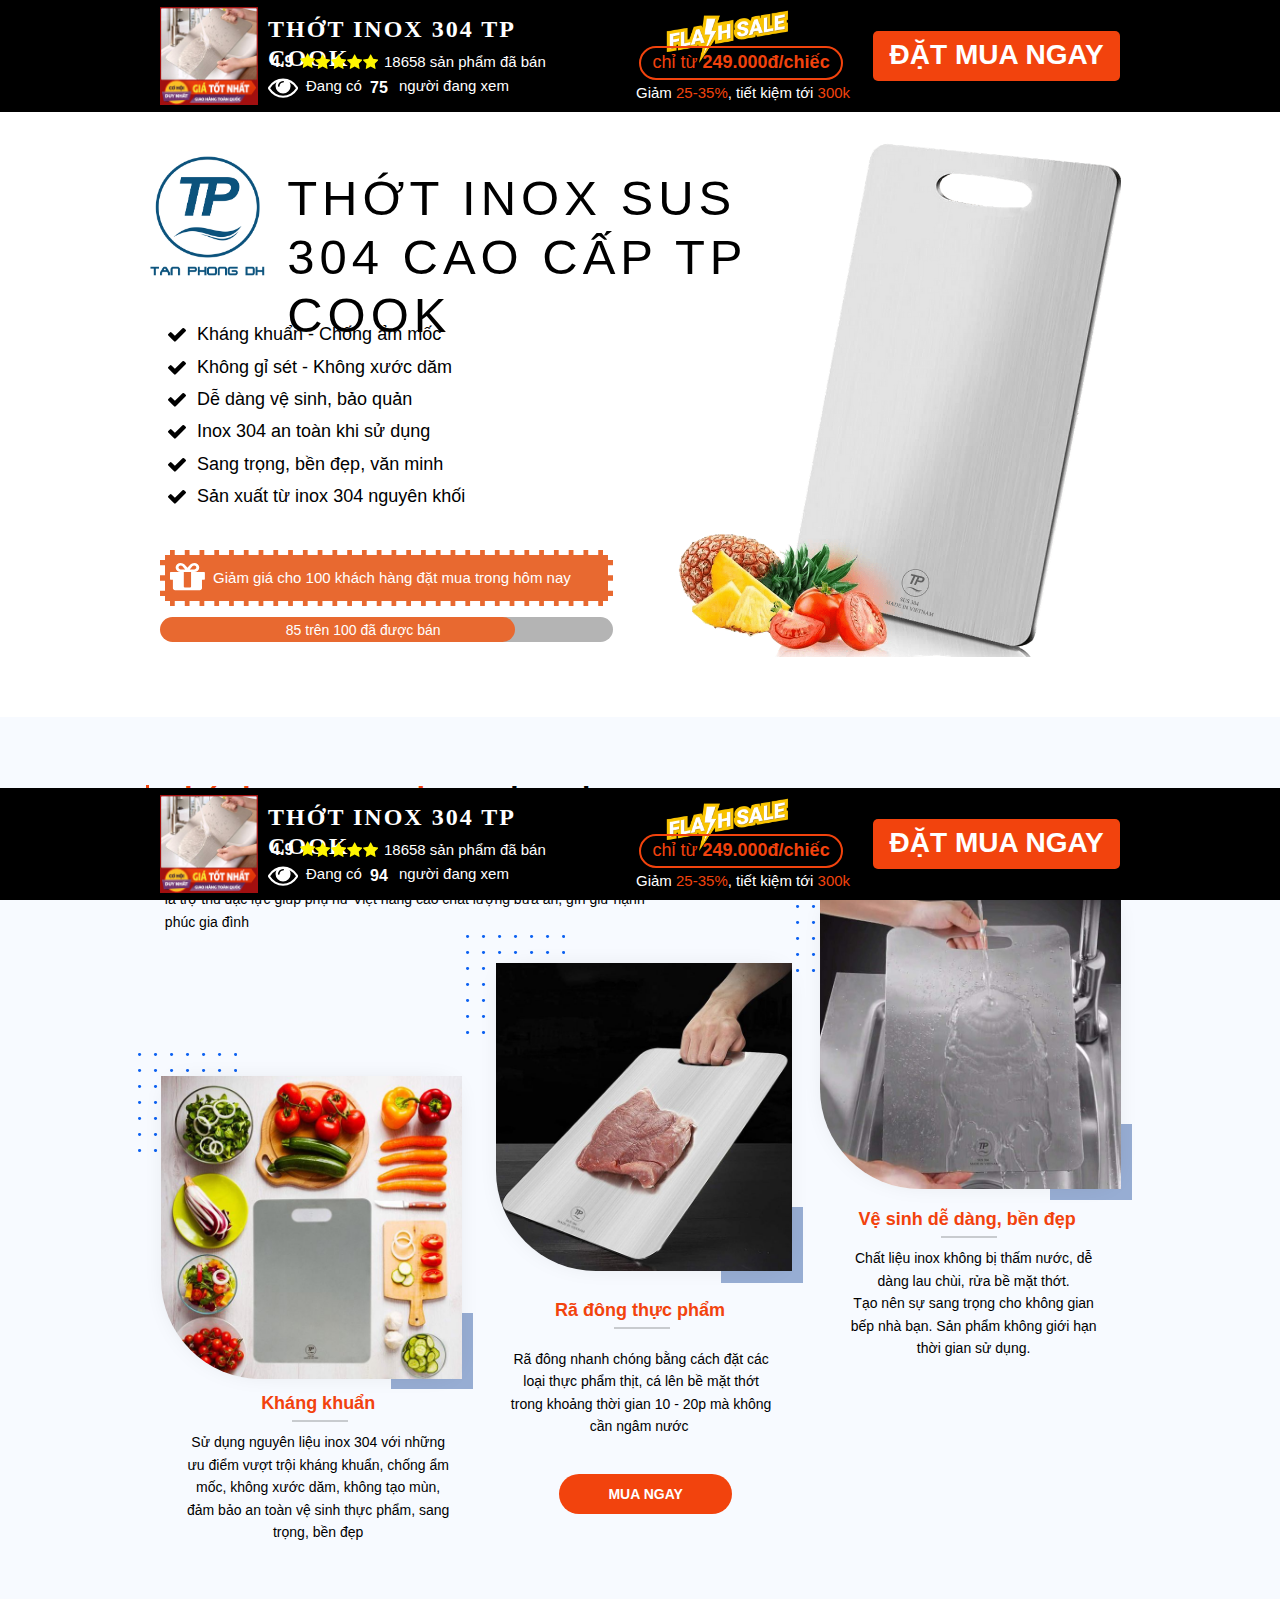
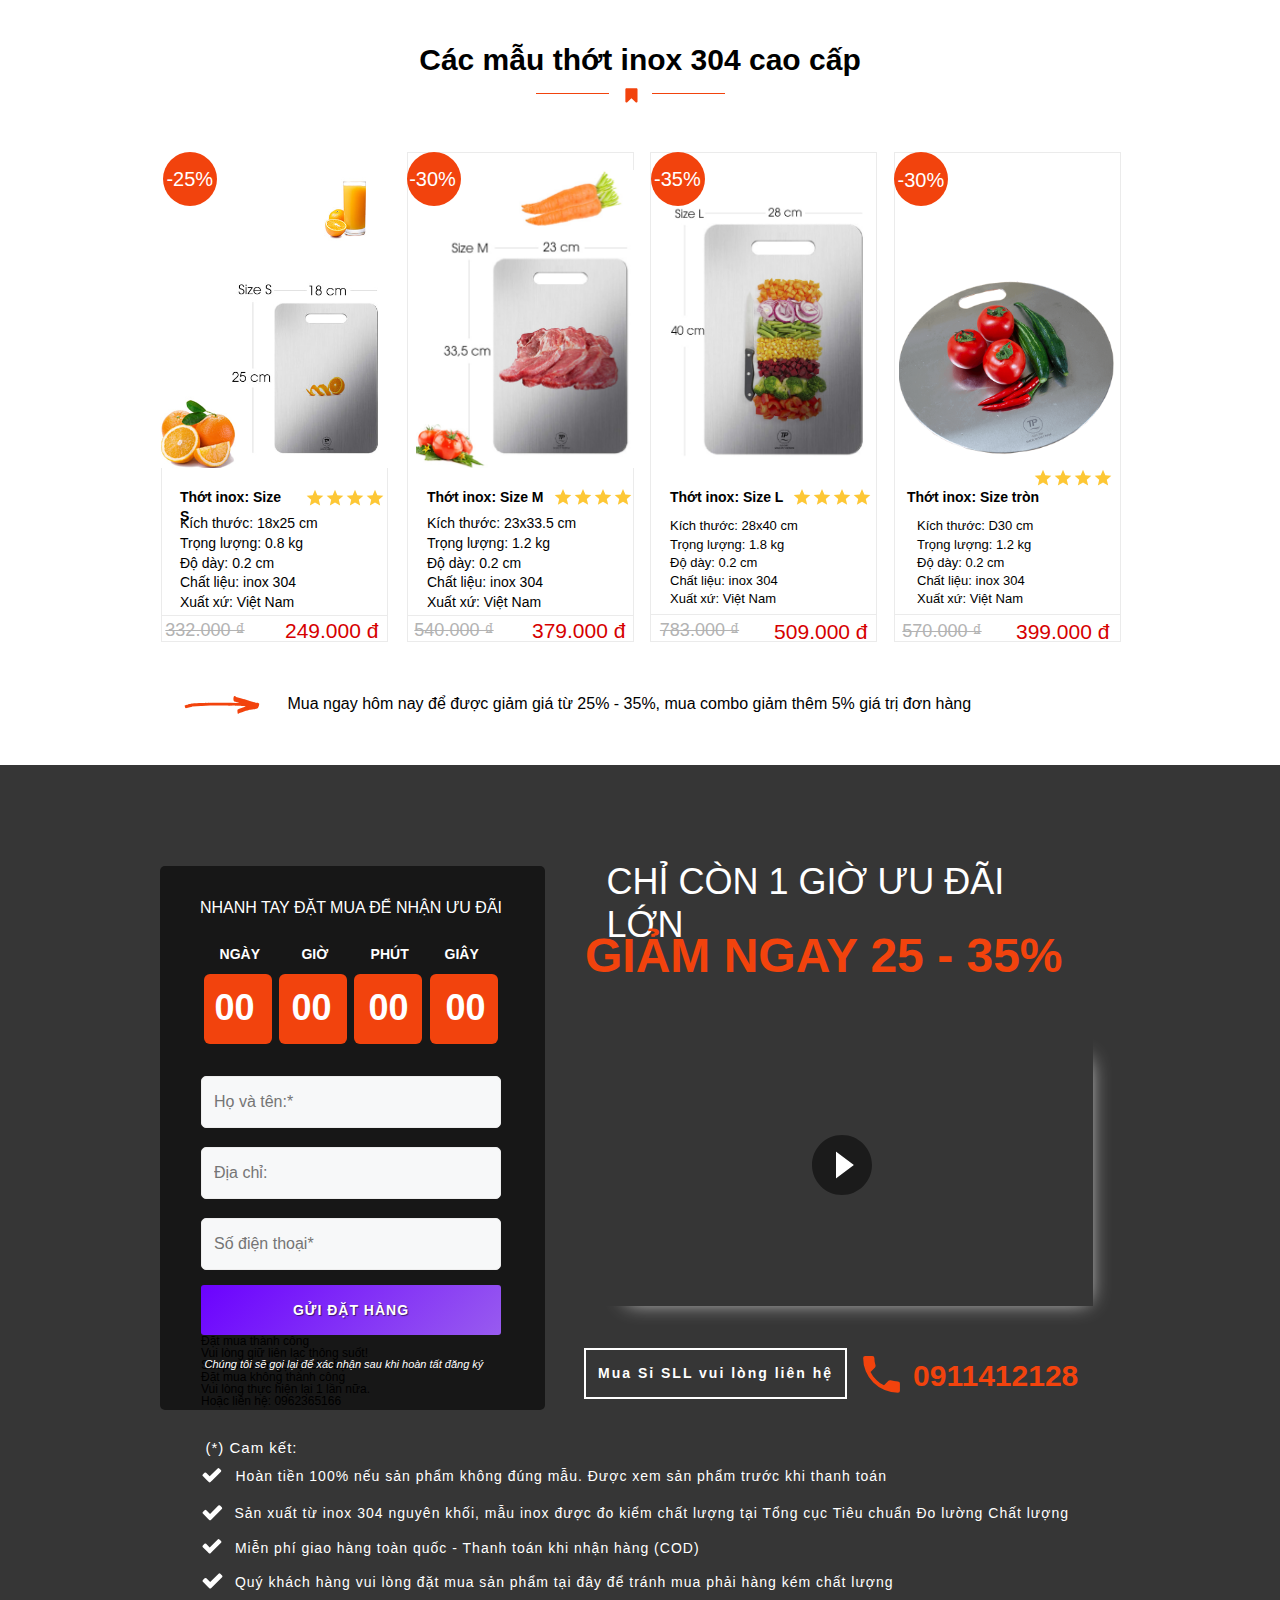
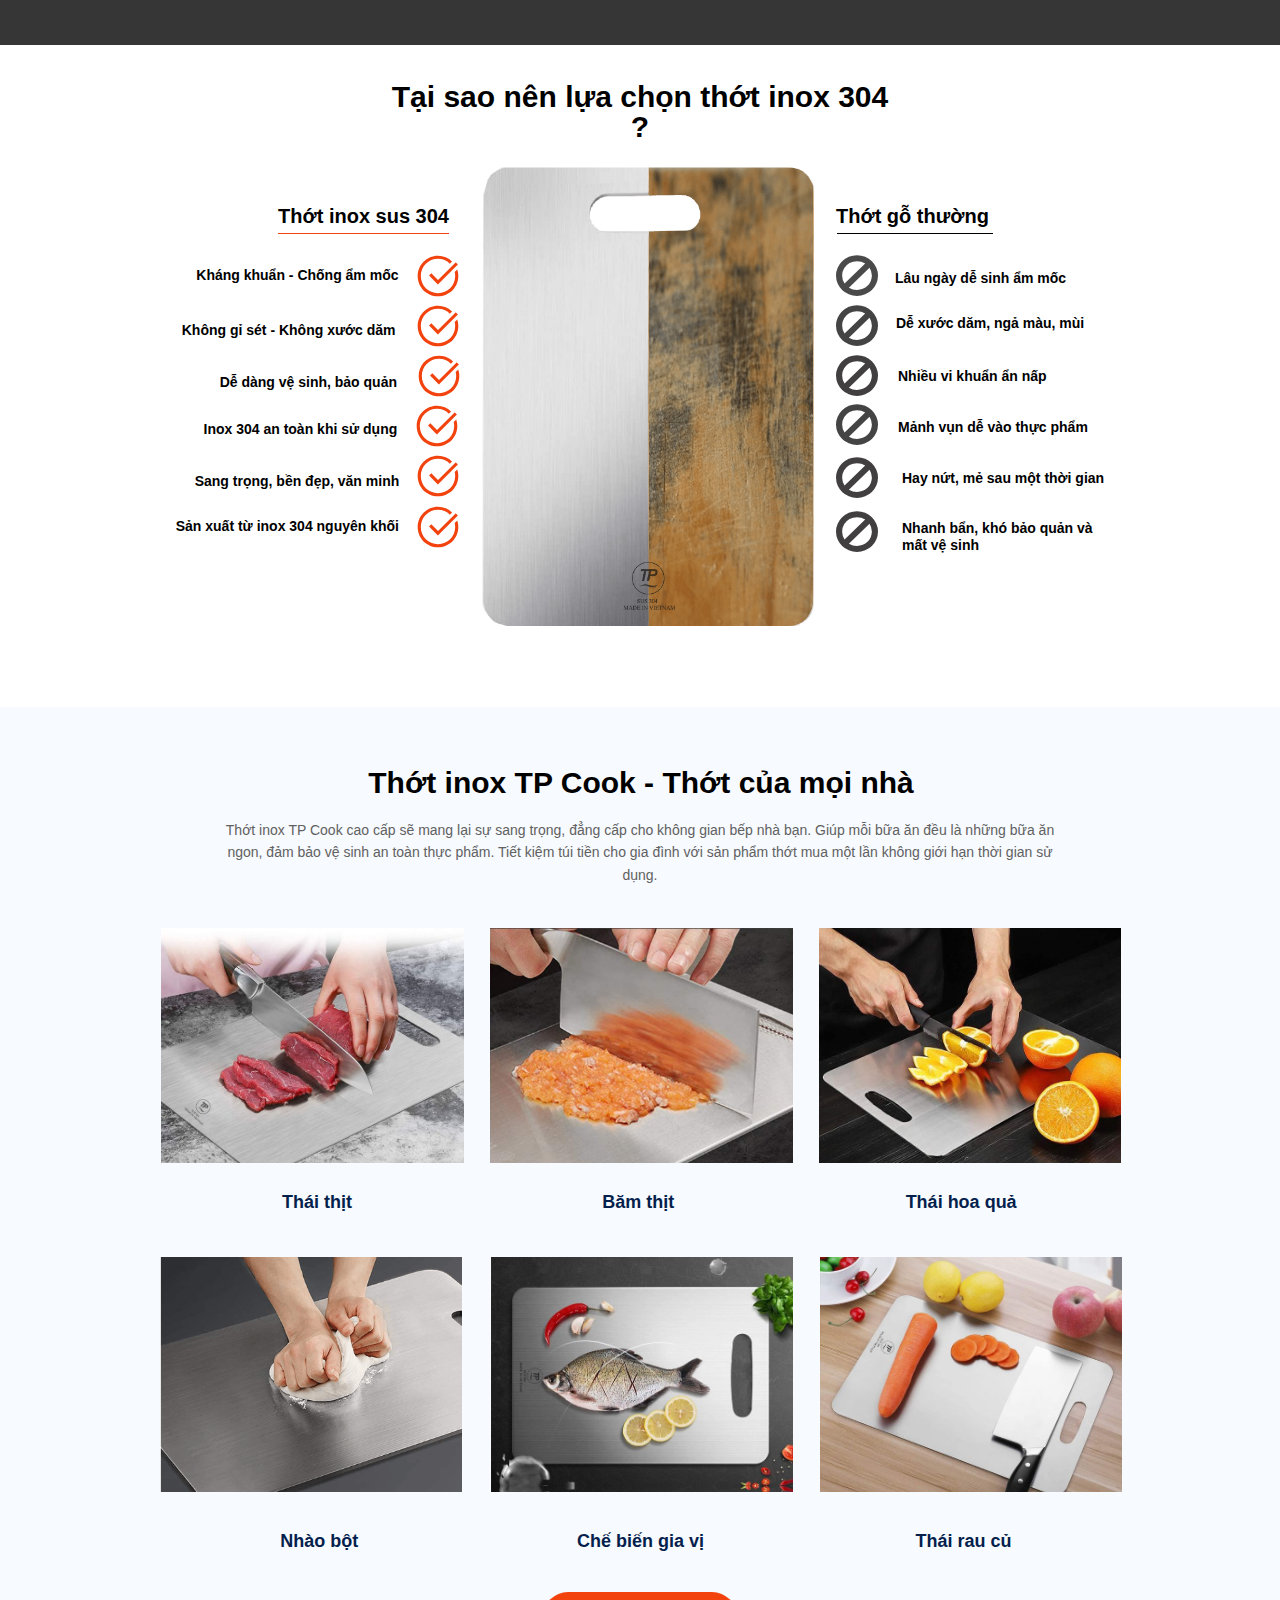
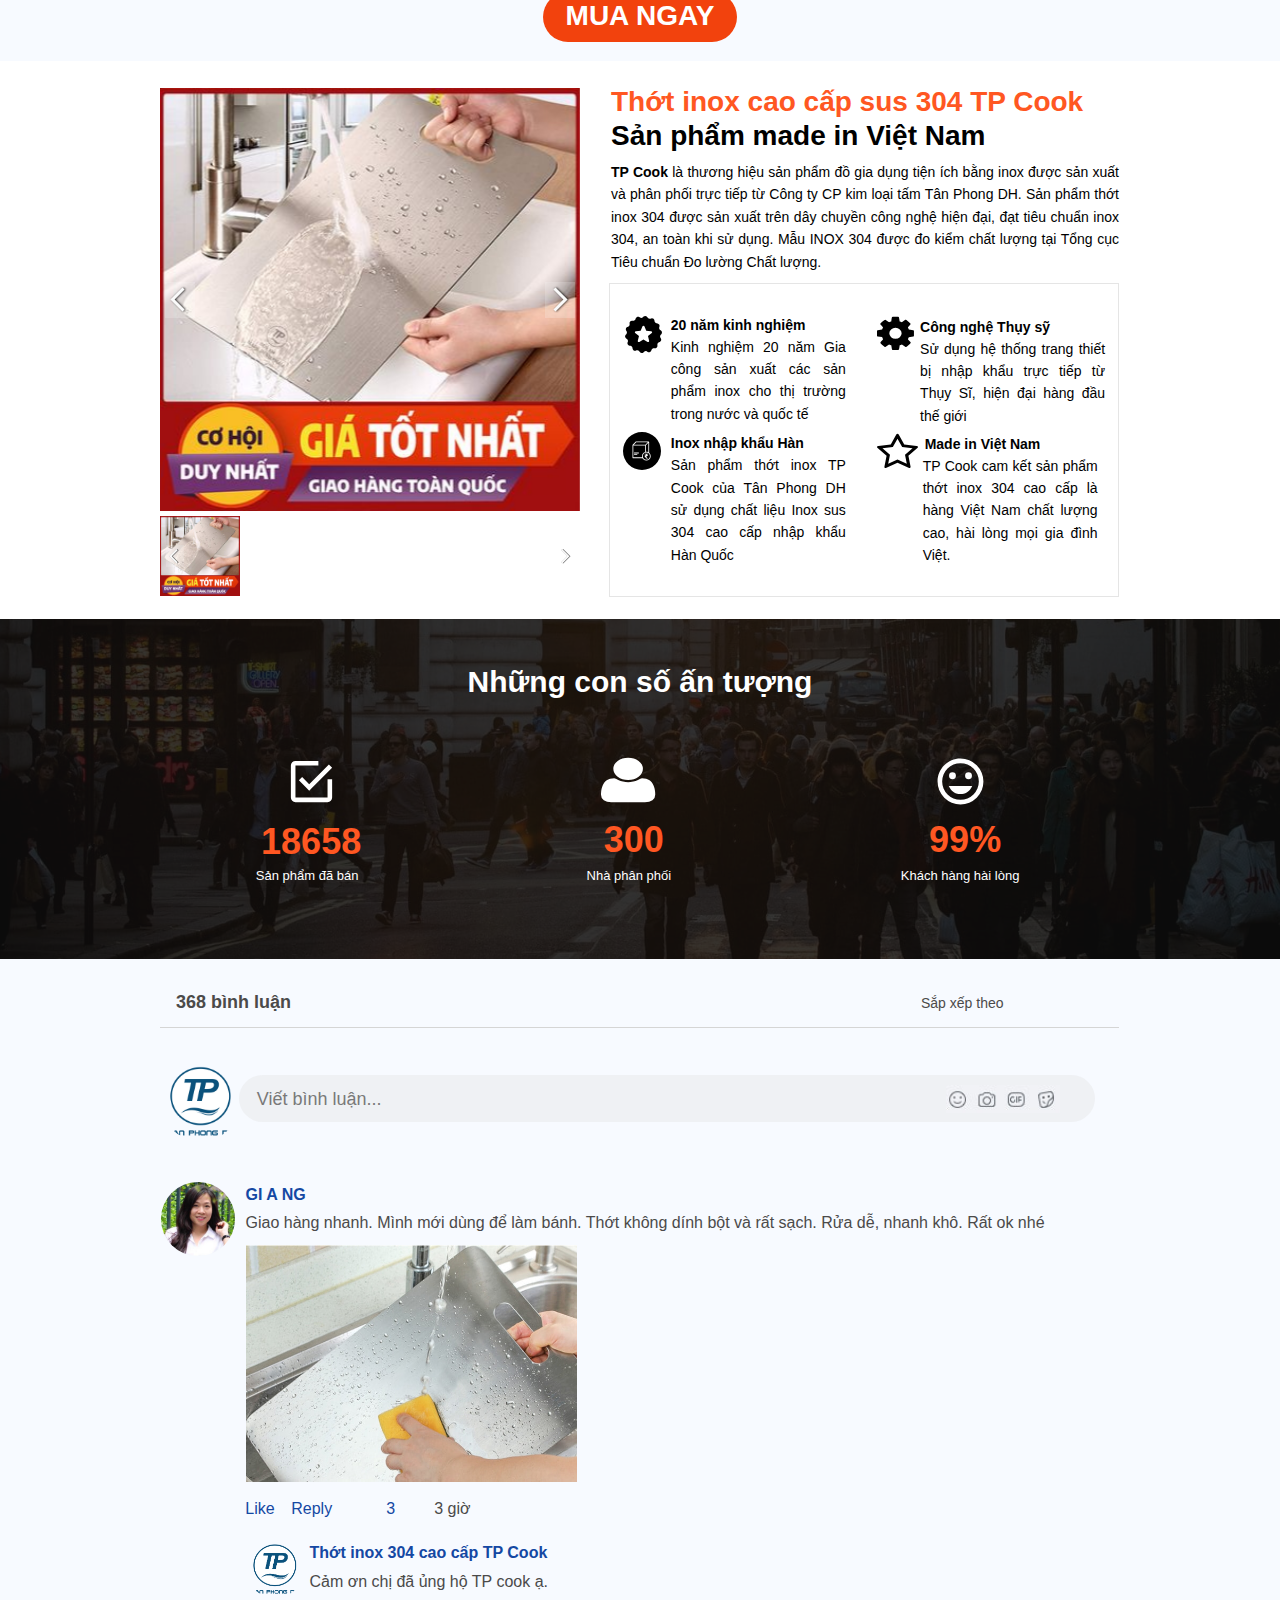
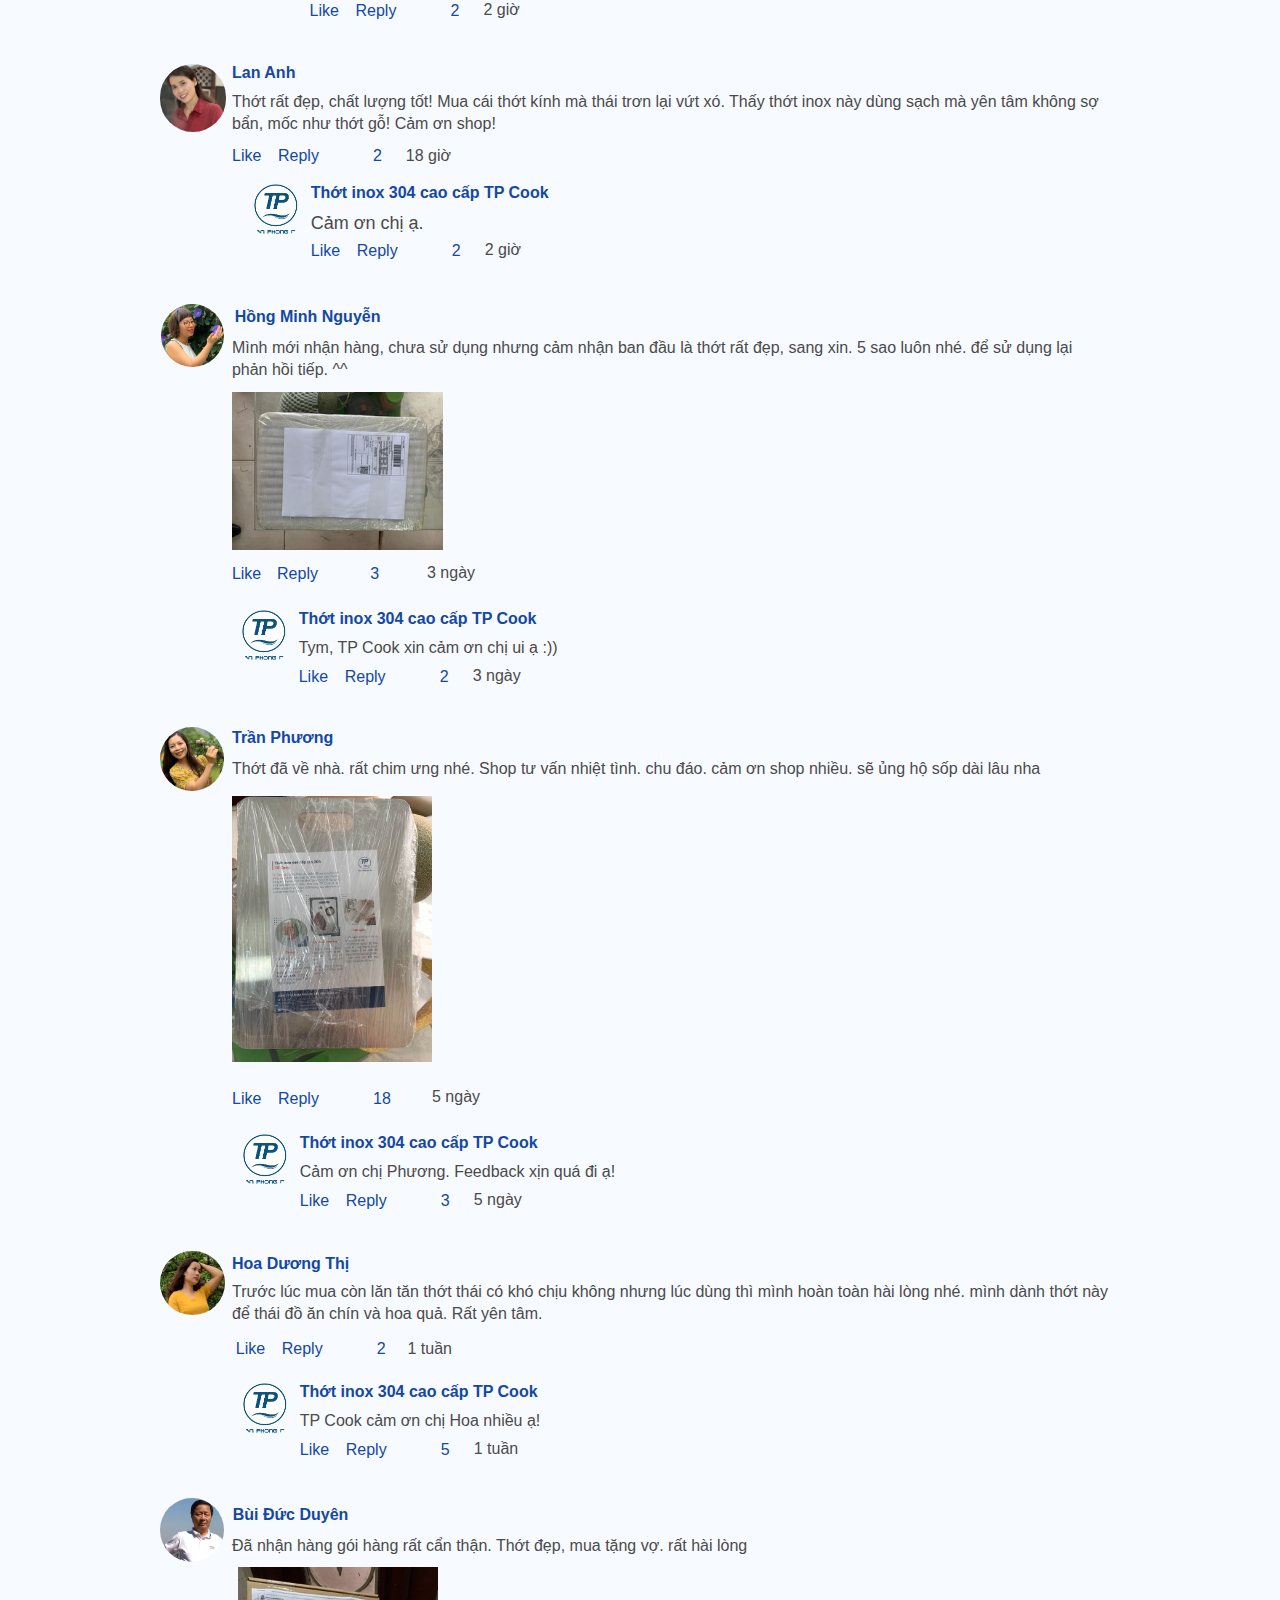
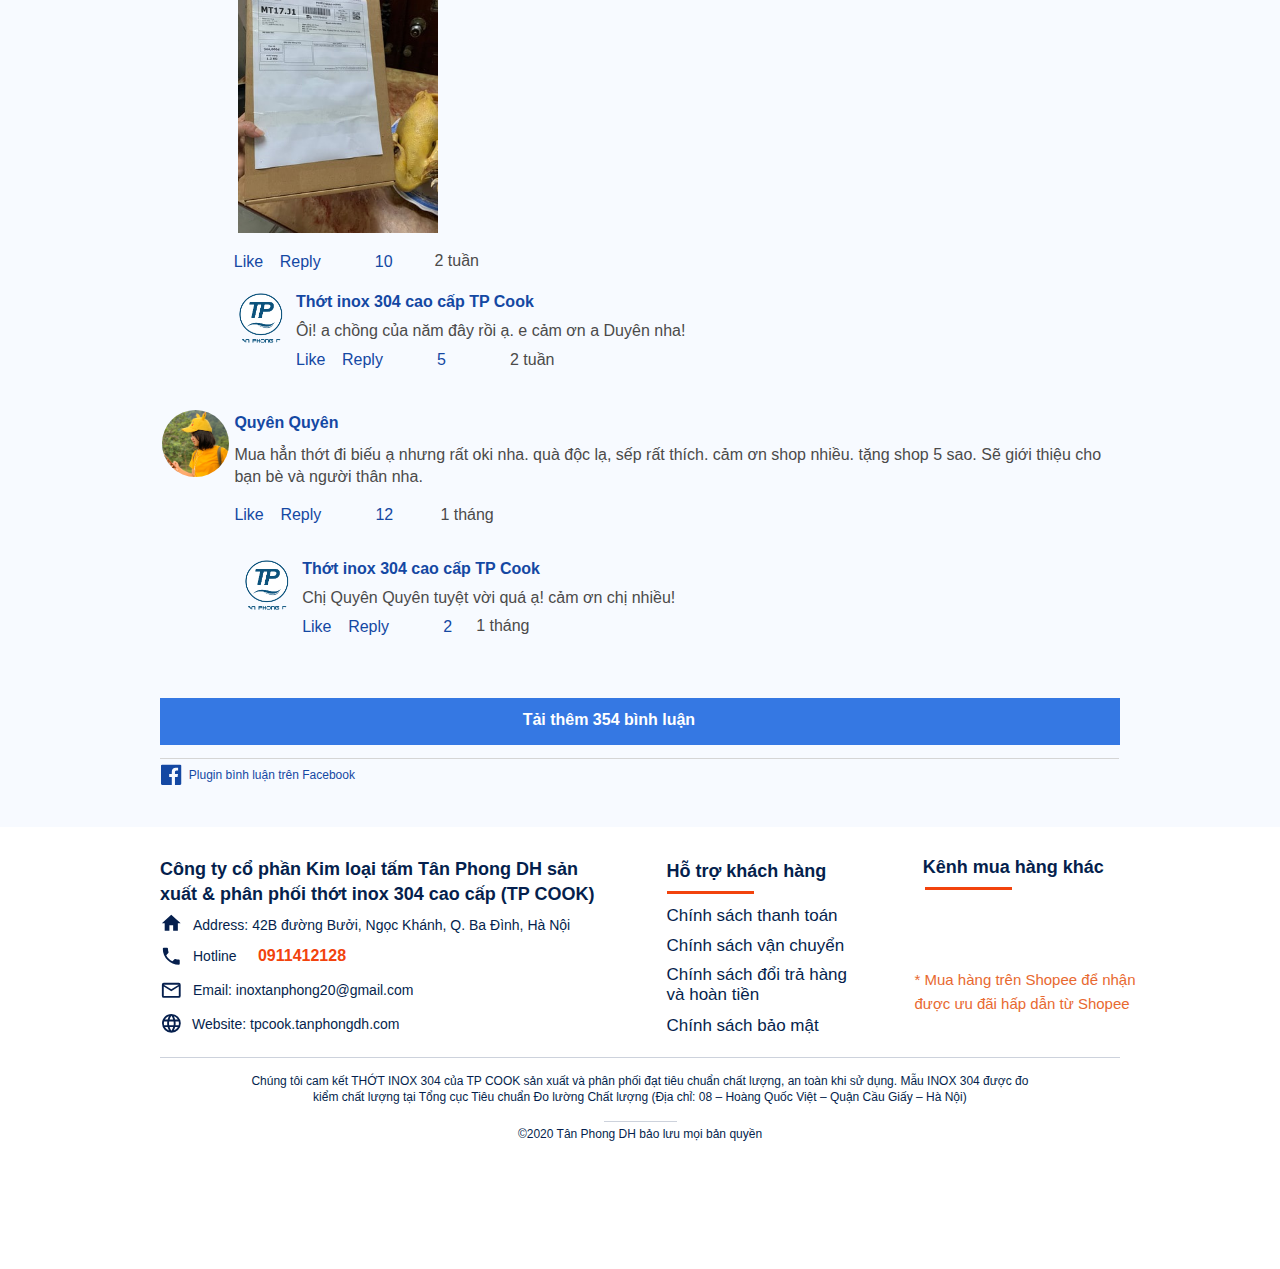
==== index.html @ 0139619c "v1" ====
<!DOCTYPE html>
<html>
   <head>
      <meta charset="UTF-8">
      <title>Thớt inox sus 304 TP cook</title>
      <meta http-equiv="Cache-Control" content="no-cache">
      <meta http-equiv="Expires" content="-1">
      <meta name="keywords" content="Thớt inox, Thớt inox kháng khuẩn, Thớt inox sus 304, Thớt inox TP cook, thớt inox sus 304 tpcook">
      <meta name="description" content="Thớt inox cao cấp sus 304 TP Cook là thương hiệu sản phẩm đồ gia dụng tiện ích bằng inox được sản xuất và phân phối trực tiếp từ Công ty CP kim loại tấm Tân Phong DH. Thớt inox TP cook sử dụng nguyên liệu inox 304 với những ưu điểm vượt trội kháng khuẩn, chống ẩm mốc, không xước dăm, không tạo mùn, đảm bảo an toàn vệ sinh thực phẩm, sang trọng, bền đẹp. Giã đông nhanh chóng bằng cách đặt các loại thực phẩm thịt, cá lên bề mặt thớt trong khoảng thời gian 10 - 20p mà không cần ngâm nước. Chất liệu inox không bị thấm nước, dễ dàng lau chùi, rửa bề mặt thớt. Tạo nên sự sang trọng cho không gian bếp nhà bạn. Sản phẩm không giới hạn thời gian sử dụng">
      <meta property="og:description" content="Thớt inox cao cấp sus 304 TP Cook là thương hiệu sản phẩm đồ gia dụng tiện ích bằng inox được sản xuất và phân phối trực tiếp từ Công ty CP kim loại tấm Tân Phong DH. Thớt inox TP cook sử dụng nguyên liệu inox 304 với những ưu điểm vượt trội kháng khuẩn, chống ẩm mốc, không xước dăm, không tạo mùn, đảm bảo an toàn vệ sinh thực phẩm, sang trọng, bền đẹp. Giã đông nhanh chóng bằng cách đặt các loại thực phẩm thịt, cá lên bề mặt thớt trong khoảng thời gian 10 - 20p mà không cần ngâm nước. Chất liệu inox không bị thấm nước, dễ dàng lau chùi, rửa bề mặt thớt. Tạo nên sự sang trọng cho không gian bếp nhà bạn. Sản phẩm không giới hạn thời gian sử dụng" />
      <meta name="format-detection" content="telephone=no" />
      <link href="./css/ladipage.min.css" rel="stylesheet" type="text/css">
      <link href="./css/style.css" rel="stylesheet" type="text/css">
   </head>
   <body>
      <div class="ladi-wraper">
         <div id="SECTION3366" class="ladi-section">
            <div class='ladi-section-background'></div>
            <div class="ladi-container">
               <div data-action="true" id="BUTTON3013" class="ladi-element">
                  <div class='ladi-button'>
                     <div class="ladi-button-background"></div>
                     <div  id="BUTTON_TEXT3013" class="ladi-element">
                        <p class='ladi-headline'>ĐẶT MUA NGAY</p>
                     </div>
                  </div>
               </div>
               <div  id="IMAGE3392" class="ladi-element">
                  <div class='ladi-image'>
                     <div class="ladi-image-background"></div>
                  </div>
               </div>
               <div  id="HEADLINE1581" class="ladi-element">
                  <h4 class='ladi-headline'>THỚT INOX 304 TP COOK</h4>
               </div>
               <div  id="GROUP3415" class="ladi-element">
                  <div class='ladi-group'>
                     <div  id="GROUP3409" class="ladi-element">
                        <div class='ladi-group'>
                           <div  id="SHAPE3403" class="ladi-element">
                              <div class='ladi-shape'>
                                 <svg xmlns="http://www.w3.org/2000/svg" width="100%" height="100%" preserveAspectRatio="none" viewBox="0 0 1664 1896.0833" class="" fill="rgba(254, 245, 1, 1.0)">
                                    <path d="M1664 647q0 22-26 48l-363 354 86 500q1 7 1 20 0 21-10.5 35.5T1321 1619q-19 0-40-12l-449-236-449 236q-22 12-40 12-21 0-31.5-14.5T301 1569q0-6 2-20l86-500L25 695Q0 668 0 647q0-37 56-46l502-73L783 73q19-41 49-41t49 41l225 455 502 73q56 9 56 46z"></path>
                                 </svg>
                              </div>
                           </div>
                           <div  id="SHAPE3404" class="ladi-element">
                              <div class='ladi-shape'>
                                 <svg xmlns="http://www.w3.org/2000/svg" width="100%" height="100%" preserveAspectRatio="none" viewBox="0 0 1664 1896.0833" class="" fill="rgba(254, 245, 1, 1.0)">
                                    <path d="M1664 647q0 22-26 48l-363 354 86 500q1 7 1 20 0 21-10.5 35.5T1321 1619q-19 0-40-12l-449-236-449 236q-22 12-40 12-21 0-31.5-14.5T301 1569q0-6 2-20l86-500L25 695Q0 668 0 647q0-37 56-46l502-73L783 73q19-41 49-41t49 41l225 455 502 73q56 9 56 46z"></path>
                                 </svg>
                              </div>
                           </div>
                           <div  id="SHAPE3405" class="ladi-element">
                              <div class='ladi-shape'>
                                 <svg xmlns="http://www.w3.org/2000/svg" width="100%" height="100%" preserveAspectRatio="none" viewBox="0 0 1664 1896.0833" class="" fill="rgba(254, 245, 1, 1.0)">
                                    <path d="M1664 647q0 22-26 48l-363 354 86 500q1 7 1 20 0 21-10.5 35.5T1321 1619q-19 0-40-12l-449-236-449 236q-22 12-40 12-21 0-31.5-14.5T301 1569q0-6 2-20l86-500L25 695Q0 668 0 647q0-37 56-46l502-73L783 73q19-41 49-41t49 41l225 455 502 73q56 9 56 46z"></path>
                                 </svg>
                              </div>
                           </div>
                           <div  id="SHAPE3406" class="ladi-element">
                              <div class='ladi-shape'>
                                 <svg xmlns="http://www.w3.org/2000/svg" width="100%" height="100%" preserveAspectRatio="none" viewBox="0 0 1664 1896.0833" class="" fill="rgba(254, 245, 1, 1.0)">
                                    <path d="M1664 647q0 22-26 48l-363 354 86 500q1 7 1 20 0 21-10.5 35.5T1321 1619q-19 0-40-12l-449-236-449 236q-22 12-40 12-21 0-31.5-14.5T301 1569q0-6 2-20l86-500L25 695Q0 668 0 647q0-37 56-46l502-73L783 73q19-41 49-41t49 41l225 455 502 73q56 9 56 46z"></path>
                                 </svg>
                              </div>
                           </div>
                           <div  id="SHAPE3407" class="ladi-element">
                              <div class='ladi-shape'>
                                 <svg xmlns="http://www.w3.org/2000/svg" width="100%" height="100%" preserveAspectRatio="none" viewBox="0 0 1664 1896.0833" class="" fill="rgba(254, 245, 1, 1.0)">
                                    <path d="M1664 647q0 22-26 48l-363 354 86 500q1 7 1 20 0 21-10.5 35.5T1321 1619q-19 0-40-12l-449-236-449 236q-22 12-40 12-21 0-31.5-14.5T301 1569q0-6 2-20l86-500L25 695Q0 668 0 647q0-37 56-46l502-73L783 73q19-41 49-41t49 41l225 455 502 73q56 9 56 46z"></path>
                                 </svg>
                              </div>
                           </div>
                        </div>
                     </div>
                     <div  id="PARAGRAPH3410" class="ladi-element">
                        <p class='ladi-paragraph'>4.9</p>
                     </div>
                     <div  id="HEADLINE3411" class="ladi-element">
                        <h3 class='ladi-headline'>18658 sản phẩm đã bán</h3>
                     </div>
                     <div  id="SHAPE3399" class="ladi-element">
                        <div class='ladi-shape'>
                           <svg xmlns="http://www.w3.org/2000/svg" width="100%" height="100%" preserveAspectRatio="none" viewBox="0 0 1792 1896.0833" class="" fill="rgba(255, 255, 255, 1.0)">
                              <path d="M1664 960q-152-236-381-353 61 104 61 225 0 185-131.5 316.5T896 1280t-316.5-131.5T448 832q0-121 61-225-229 117-381 353 133 205 333.5 326.5T896 1408t434.5-121.5T1664 960zM944 576q0-20-14-34t-34-14q-125 0-214.5 89.5T592 832q0 20 14 34t34 14 34-14 14-34q0-86 61-147t147-61q20 0 34-14t14-34zm848 384q0 34-20 69-140 230-376.5 368.5T896 1536t-499.5-139T20 1029Q0 994 0 960t20-69q140-229 376.5-368T896 384t499.5 139T1772 891q20 35 20 69z"></path>
                           </svg>
                        </div>
                     </div>
                     <div  id="HEADLINE3394" class="ladi-element">
                        <h3 class='ladi-headline'>75</h3>
                     </div>
                     <div  id="HEADLINE3395" class="ladi-element">
                        <h3 class='ladi-headline'>Đang có</h3>
                     </div>
                     <div  id="HEADLINE3396" class="ladi-element">
                        <h3 class='ladi-headline'>người đang xem</h3>
                     </div>
                  </div>
               </div>
               <div  id="GROUP3416" class="ladi-element">
                  <div class='ladi-group'>
                     <div  id="IMAGE3389" class="ladi-element">
                        <div class='ladi-image'>
                           <div class="ladi-image-background"></div>
                        </div>
                     </div>
                     <div  id="BUTTON3088" class="ladi-element">
                        <div class='ladi-button'>
                           <div class="ladi-button-background"></div>
                           <div  id="BUTTON_TEXT3088" class="ladi-element">
                              <p class='ladi-headline'>chỉ từ <span style="font-weight: bold;">249.000đ/chiếc</span></p>
                           </div>
                        </div>
                     </div>
                     <div  id="HEADLINE3402" class="ladi-element">
                        <h3 class='ladi-headline'>Giảm <span style="color: rgb(242, 67, 13);">25-35%</span>, tiết kiệm tới<span style="color: rgb(255, 87, 34);">&nbsp;</span><span style="color: rgb(242, 67, 13);">300k</span></h3>
                     </div>
                  </div>
               </div>
            </div>
         </div>
         <div id="SECTION1560" class="ladi-section">
            <div class='ladi-section-background'></div>
            <div class="ladi-container">
               <div  id="IMAGE1582" class="ladi-element">
                  <div class='ladi-image'>
                     <div class="ladi-image-background"></div>
                  </div>
               </div>
               <div  id="HEADLINE1577" class="ladi-element">
                  <h1 class='ladi-headline'>THỚT INOX SUS 304 CAO CẤP TP COOK</h1>
               </div>
               <div  id="IMAGE17" class="ladi-element">
                  <div class='ladi-image'>
                     <div class="ladi-image-background"></div>
                  </div>
               </div>
               <div  id="LIST_PARAGRAPH3393" class="ladi-element">
                  <div class='ladi-list-paragraph'>
                     <ul>
                        <li>Kháng khuẩn - Chống ẩm mốc</li>
                        <li>Không gỉ sét - Không xước dăm</li>
                        <li>Dễ dàng vệ sinh, bảo quản</li>
                        <li>Inox 304 an toàn khi sử dụng</li>
                        <li>Sang trọng, bền đẹp, văn minh</li>
                        <li>Sản xuất từ inox 304 nguyên khối</li>
                     </ul>
                  </div>
               </div>
               <div  id="GROUP3430" class="ladi-element">
                  <div class='ladi-group'>
                     <div  id="BOX3421" class="ladi-element">
                        <div class='ladi-box'></div>
                     </div>
                     <div  id="SHAPE3422" class="ladi-element">
                        <div class='ladi-shape'>
                           <svg xmlns="http://www.w3.org/2000/svg" width="100%" height="100%" preserveAspectRatio="none" viewBox="0 0 1536 1896.0833" class="" fill="rgba(255, 255, 255, 1.0)">
                              <path d="M928 1356V640H608v716q0 25 18 38.5t46 13.5h192q28 0 46-13.5t18-38.5zM472 512h195L541 351q-26-31-69-31-40 0-68 28t-28 68 28 68 68 28zm688-96q0-40-28-68t-68-28q-43 0-69 31L870 512h194q40 0 68-28t28-68zm376 256v320q0 14-9 23t-23 9h-96v416q0 40-28 68t-68 28H224q-40 0-68-28t-28-68v-416H32q-14 0-23-9t-9-23V672q0-14 9-23t23-9h440q-93 0-158.5-65.5T248 416t65.5-158.5T472 192q107 0 168 77l128 165 128-165q61-77 168-77 93 0 158.5 65.5T1288 416t-65.5 158.5T1064 640h440q14 0 23 9t9 23z"></path>
                           </svg>
                        </div>
                     </div>
                     <div  id="PARAGRAPH3423" class="ladi-element">
                        <p class='ladi-paragraph'>Giảm giá cho 100 khách hàng đặt mua trong hôm nay<br></p>
                     </div>
                  </div>
               </div>
               <div  id="GROUP3431" class="ladi-element">
                  <div class='ladi-group'>
                     <div  id="GROUP3428" class="ladi-element">
                        <div class='ladi-group'>
                           <div  id="BOX3427" class="ladi-element">
                              <div class='ladi-box'></div>
                           </div>
                           <div  id="BOX3419" class="ladi-element">
                              <div class='ladi-box'></div>
                           </div>
                        </div>
                     </div>
                     <div  id="PARAGRAPH3420" class="ladi-element">
                        <p class='ladi-paragraph'>85 trên 100 đã được bán</p>
                     </div>
                  </div>
               </div>
               <div  id="GROUP3436" class="ladi-element">
                  <div class='ladi-group'>
                     <a href="tel:0911412128" id="IMAGE3434" class="ladi-element">
                        <div class='ladi-image'>
                           <div class="ladi-image-background"></div>
                        </div>
                     </a>
                     <a href="https://zalo.me/0911412128" target="_blank" id="IMAGE3435" class="ladi-element">
                        <div class='ladi-image'>
                           <div class="ladi-image-background"></div>
                        </div>
                     </a>
                  </div>
               </div>
            </div>
         </div>
         <div id="SECTION1222" class="ladi-section">
            <div class='ladi-section-background'></div>
            <div class="ladi-container">
               <div  id="GROUP1223" class="ladi-element">
                  <div class='ladi-group'>
                     <div  id="PARAGRAPH1224" class="ladi-element">
                        <p class='ladi-paragraph'>Lựa chọn thớt inox 304 cao cấp của TP Cook với những tính năng vượt trội sẽ là trợ thủ đặc lực giúp phụ nữ Việt nâng cao chất lượng bữa ăn, gìn giữ hạnh phúc gia đình</p>
                     </div>
                     <div  id="GROUP1225" class="ladi-element">
                        <div class='ladi-group'>
                           <div  id="HEADLINE1226" class="ladi-element">
                              <h3 class='ladi-headline'><span style="color: rgb(242, 67, 13);">Thớt inox TP Cook&nbsp;</span>- Sự lựa chọn thông minh của mọi gia đình Việt<br></h3>
                           </div>
                           <div id="LINE1227" class="ladi-element">
                              <div class='ladi-line'>
                                 <div class="ladi-line-container"></div>
                              </div>
                           </div>
                        </div>
                     </div>
                  </div>
               </div>
               <div data-action="true" id="BUTTON1228" class="ladi-element">
                  <div class='ladi-button'>
                     <div class="ladi-button-background"></div>
                     <div  id="BUTTON_TEXT1228" class="ladi-element">
                        <p class='ladi-headline'>MUA NGAY</p>
                     </div>
                  </div>
               </div>
               <div  id="GROUP1231" class="ladi-element">
                  <div class='ladi-group'>
                     <div  id="GROUP1232" class="ladi-element">
                        <div class='ladi-group'>
                           <div  id="HEADLINE1233" class="ladi-element">
                              <h3 class='ladi-headline'>Kháng khuẩn<br></h3>
                           </div>
                           <div id="LINE1234" class="ladi-element">
                              <div class='ladi-line'>
                                 <div class="ladi-line-container"></div>
                              </div>
                           </div>
                           <div  id="PARAGRAPH1235" class="ladi-element">
                              <p class='ladi-paragraph'>Sử dụng nguyên liệu inox 304 với những ưu điểm vượt trội kháng khuẩn, chống ẩm mốc, không xước dăm, không tạo mùn, đảm bảo an toàn vệ sinh thực phẩm, sang trọng, bền đẹp<br></p>
                           </div>
                        </div>
                     </div>
                     <div  id="GROUP1236" class="ladi-element">
                        <div class='ladi-group'>
                           <div  id="BOX1237" class="ladi-element">
                              <div class='ladi-box'></div>
                           </div>
                           <div  id="SHAPE1238" class="ladi-element">
                              <div class='ladi-shape'>
                                 <svg xmlns="http://www.w3.org/2000/svg" width="100%" height="100%" preserveAspectRatio="none" viewBox="0 0 150.2 150" fill="rgba(13, 98, 242, 1.0)">
                                    <rect width="4.7" height="4.54" rx="2.2" ry="2.2"></rect>
                                    <rect y="24.2" width="4.7" height="4.54" rx="2.2" ry="2.2"></rect>
                                    <rect y="48.5" width="4.7" height="4.54" rx="2.2" ry="2.2"></rect>
                                    <rect y="72.7" width="4.7" height="4.54" rx="2.2" ry="2.2"></rect>
                                    <rect x="24.2" width="4.7" height="4.54" rx="2.2" ry="2.2"></rect>
                                    <rect x="24.2" y="24.2" width="4.7" height="4.54" rx="2.2" ry="2.2"></rect>
                                    <rect x="24.2" y="48.5" width="4.7" height="4.54" rx="2.2" ry="2.2"></rect>
                                    <rect x="24.2" y="72.7" width="4.7" height="4.54" rx="2.2" ry="2.2"></rect>
                                    <rect x="48.5" width="4.7" height="4.54" rx="2.2" ry="2.2"></rect>
                                    <rect x="48.5" y="24.2" width="4.7" height="4.54" rx="2.2" ry="2.2"></rect>
                                    <rect x="48.5" y="48.5" width="4.7" height="4.54" rx="2.2" ry="2.2"></rect>
                                    <rect x="48.5" y="72.7" width="4.7" height="4.54" rx="2.2" ry="2.2"></rect>
                                    <rect x="72.7" width="4.7" height="4.54" rx="2.2" ry="2.2"></rect>
                                    <rect x="72.7" y="24.2" width="4.7" height="4.54" rx="2.2" ry="2.2"></rect>
                                    <rect x="72.7" y="48.5" width="4.7" height="4.54" rx="2.2" ry="2.2"></rect>
                                    <rect x="72.7" y="72.7" width="4.7" height="4.54" rx="2.2" ry="2.2"></rect>
                                    <rect x="97" width="4.7" height="4.54" rx="2.2" ry="2.2"></rect>
                                    <rect x="97" y="24.2" width="4.7" height="4.54" rx="2.2" ry="2.2"></rect>
                                    <rect x="97" y="48.5" width="4.7" height="4.54" rx="2.2" ry="2.2"></rect>
                                    <rect x="97" y="72.7" width="4.7" height="4.54" rx="2.2" ry="2.2"></rect>
                                    <rect x="121.2" width="4.7" height="4.54" rx="2.2" ry="2.2"></rect>
                                    <rect x="121.2" y="24.2" width="4.7" height="4.54" rx="2.2" ry="2.2"></rect>
                                    <rect x="121.2" y="48.5" width="4.7" height="4.54" rx="2.2" ry="2.2"></rect>
                                    <rect x="121.2" y="72.7" width="4.7" height="4.54" rx="2.2" ry="2.2"></rect>
                                    <rect x="145.5" width="4.7" height="4.54" rx="2.2" ry="2.2"></rect>
                                    <rect x="145.5" y="24.2" width="4.7" height="4.54" rx="2.2" ry="2.2"></rect>
                                    <rect x="145.5" y="48.5" width="4.7" height="4.54" rx="2.2" ry="2.2"></rect>
                                    <rect x="145.5" y="72.7" width="4.7" height="4.54" rx="2.2" ry="2.2"></rect>
                                    <rect y="97" width="4.7" height="4.54" rx="2.2" ry="2.2"></rect>
                                    <rect y="121.2" width="4.7" height="4.54" rx="2.2" ry="2.2"></rect>
                                    <rect y="145.5" width="4.7" height="4.54" rx="2.2" ry="2.2"></rect>
                                    <rect x="24.2" y="97" width="4.7" height="4.54" rx="2.2" ry="2.2"></rect>
                                    <rect x="24.2" y="121.2" width="4.7" height="4.54" rx="2.2" ry="2.2"></rect>
                                    <rect x="24.2" y="145.5" width="4.7" height="4.54" rx="2.2" ry="2.2"></rect>
                                    <rect x="48.5" y="97" width="4.7" height="4.54" rx="2.2" ry="2.2"></rect>
                                    <rect x="48.5" y="121.2" width="4.7" height="4.54" rx="2.2" ry="2.2"></rect>
                                    <rect x="48.5" y="145.5" width="4.7" height="4.54" rx="2.2" ry="2.2"></rect>
                                    <rect x="72.7" y="97" width="4.7" height="4.54" rx="2.2" ry="2.2"></rect>
                                    <rect x="72.7" y="121.2" width="4.7" height="4.54" rx="2.2" ry="2.2"></rect>
                                    <rect x="72.7" y="145.5" width="4.7" height="4.54" rx="2.2" ry="2.2"></rect>
                                    <rect x="97" y="97" width="4.7" height="4.54" rx="2.2" ry="2.2"></rect>
                                    <rect x="97" y="121.2" width="4.7" height="4.54" rx="2.2" ry="2.2"></rect>
                                    <rect x="97" y="145.5" width="4.7" height="4.54" rx="2.2" ry="2.2"></rect>
                                    <rect x="121.2" y="97" width="4.7" height="4.54" rx="2.2" ry="2.2"></rect>
                                    <rect x="121.2" y="121.2" width="4.7" height="4.54" rx="2.2" ry="2.2"></rect>
                                    <rect x="121.2" y="145.5" width="4.7" height="4.54" rx="2.2" ry="2.2"></rect>
                                    <rect x="145.5" y="97" width="4.7" height="4.54" rx="2.2" ry="2.2"></rect>
                                    <rect x="145.5" y="121.2" width="4.7" height="4.54" rx="2.2" ry="2.2"></rect>
                                    <rect x="145.5" y="145.5" width="4.7" height="4.54" rx="2.2" ry="2.2"></rect>
                                 </svg>
                              </div>
                           </div>
                           <div  id="BOX1239" class="ladi-element">
                              <div class='ladi-box'></div>
                           </div>
                        </div>
                     </div>
                  </div>
               </div>
               <div  id="GROUP2312" class="ladi-element">
                  <div class='ladi-group'>
                     <div  id="GROUP1250" class="ladi-element">
                        <div class='ladi-group'>
                           <div  id="BOX1251" class="ladi-element">
                              <div class='ladi-box'></div>
                           </div>
                           <div  id="SHAPE1252" class="ladi-element">
                              <div class='ladi-shape'>
                                 <svg xmlns="http://www.w3.org/2000/svg" width="100%" height="100%" preserveAspectRatio="none" viewBox="0 0 150.2 150" fill="rgba(13, 98, 242, 1.0)">
                                    <rect width="4.7" height="4.54" rx="2.2" ry="2.2"></rect>
                                    <rect y="24.2" width="4.7" height="4.54" rx="2.2" ry="2.2"></rect>
                                    <rect y="48.5" width="4.7" height="4.54" rx="2.2" ry="2.2"></rect>
                                    <rect y="72.7" width="4.7" height="4.54" rx="2.2" ry="2.2"></rect>
                                    <rect x="24.2" width="4.7" height="4.54" rx="2.2" ry="2.2"></rect>
                                    <rect x="24.2" y="24.2" width="4.7" height="4.54" rx="2.2" ry="2.2"></rect>
                                    <rect x="24.2" y="48.5" width="4.7" height="4.54" rx="2.2" ry="2.2"></rect>
                                    <rect x="24.2" y="72.7" width="4.7" height="4.54" rx="2.2" ry="2.2"></rect>
                                    <rect x="48.5" width="4.7" height="4.54" rx="2.2" ry="2.2"></rect>
                                    <rect x="48.5" y="24.2" width="4.7" height="4.54" rx="2.2" ry="2.2"></rect>
                                    <rect x="48.5" y="48.5" width="4.7" height="4.54" rx="2.2" ry="2.2"></rect>
                                    <rect x="48.5" y="72.7" width="4.7" height="4.54" rx="2.2" ry="2.2"></rect>
                                    <rect x="72.7" width="4.7" height="4.54" rx="2.2" ry="2.2"></rect>
                                    <rect x="72.7" y="24.2" width="4.7" height="4.54" rx="2.2" ry="2.2"></rect>
                                    <rect x="72.7" y="48.5" width="4.7" height="4.54" rx="2.2" ry="2.2"></rect>
                                    <rect x="72.7" y="72.7" width="4.7" height="4.54" rx="2.2" ry="2.2"></rect>
                                    <rect x="97" width="4.7" height="4.54" rx="2.2" ry="2.2"></rect>
                                    <rect x="97" y="24.2" width="4.7" height="4.54" rx="2.2" ry="2.2"></rect>
                                    <rect x="97" y="48.5" width="4.7" height="4.54" rx="2.2" ry="2.2"></rect>
                                    <rect x="97" y="72.7" width="4.7" height="4.54" rx="2.2" ry="2.2"></rect>
                                    <rect x="121.2" width="4.7" height="4.54" rx="2.2" ry="2.2"></rect>
                                    <rect x="121.2" y="24.2" width="4.7" height="4.54" rx="2.2" ry="2.2"></rect>
                                    <rect x="121.2" y="48.5" width="4.7" height="4.54" rx="2.2" ry="2.2"></rect>
                                    <rect x="121.2" y="72.7" width="4.7" height="4.54" rx="2.2" ry="2.2"></rect>
                                    <rect x="145.5" width="4.7" height="4.54" rx="2.2" ry="2.2"></rect>
                                    <rect x="145.5" y="24.2" width="4.7" height="4.54" rx="2.2" ry="2.2"></rect>
                                    <rect x="145.5" y="48.5" width="4.7" height="4.54" rx="2.2" ry="2.2"></rect>
                                    <rect x="145.5" y="72.7" width="4.7" height="4.54" rx="2.2" ry="2.2"></rect>
                                    <rect y="97" width="4.7" height="4.54" rx="2.2" ry="2.2"></rect>
                                    <rect y="121.2" width="4.7" height="4.54" rx="2.2" ry="2.2"></rect>
                                    <rect y="145.5" width="4.7" height="4.54" rx="2.2" ry="2.2"></rect>
                                    <rect x="24.2" y="97" width="4.7" height="4.54" rx="2.2" ry="2.2"></rect>
                                    <rect x="24.2" y="121.2" width="4.7" height="4.54" rx="2.2" ry="2.2"></rect>
                                    <rect x="24.2" y="145.5" width="4.7" height="4.54" rx="2.2" ry="2.2"></rect>
                                    <rect x="48.5" y="97" width="4.7" height="4.54" rx="2.2" ry="2.2"></rect>
                                    <rect x="48.5" y="121.2" width="4.7" height="4.54" rx="2.2" ry="2.2"></rect>
                                    <rect x="48.5" y="145.5" width="4.7" height="4.54" rx="2.2" ry="2.2"></rect>
                                    <rect x="72.7" y="97" width="4.7" height="4.54" rx="2.2" ry="2.2"></rect>
                                    <rect x="72.7" y="121.2" width="4.7" height="4.54" rx="2.2" ry="2.2"></rect>
                                    <rect x="72.7" y="145.5" width="4.7" height="4.54" rx="2.2" ry="2.2"></rect>
                                    <rect x="97" y="97" width="4.7" height="4.54" rx="2.2" ry="2.2"></rect>
                                    <rect x="97" y="121.2" width="4.7" height="4.54" rx="2.2" ry="2.2"></rect>
                                    <rect x="97" y="145.5" width="4.7" height="4.54" rx="2.2" ry="2.2"></rect>
                                    <rect x="121.2" y="97" width="4.7" height="4.54" rx="2.2" ry="2.2"></rect>
                                    <rect x="121.2" y="121.2" width="4.7" height="4.54" rx="2.2" ry="2.2"></rect>
                                    <rect x="121.2" y="145.5" width="4.7" height="4.54" rx="2.2" ry="2.2"></rect>
                                    <rect x="145.5" y="97" width="4.7" height="4.54" rx="2.2" ry="2.2"></rect>
                                    <rect x="145.5" y="121.2" width="4.7" height="4.54" rx="2.2" ry="2.2"></rect>
                                    <rect x="145.5" y="145.5" width="4.7" height="4.54" rx="2.2" ry="2.2"></rect>
                                 </svg>
                              </div>
                           </div>
                           <div  id="BOX1253" class="ladi-element">
                              <div class='ladi-box'></div>
                           </div>
                        </div>
                     </div>
                     <div  id="GROUP1241" class="ladi-element">
                        <div class='ladi-group'>
                           <div  id="HEADLINE1242" class="ladi-element">
                              <h3 class='ladi-headline'>Rã đông thực phẩm<br></h3>
                           </div>
                           <div id="LINE1243" class="ladi-element">
                              <div class='ladi-line'>
                                 <div class="ladi-line-container"></div>
                              </div>
                           </div>
                           <div  id="PARAGRAPH1244" class="ladi-element">
                              <p class='ladi-paragraph'>Rã đông nhanh chóng bằng cách đặt các loại thực phẩm thịt, cá lên bề mặt thớt trong khoảng thời gian 10 - 20p mà không cần ngâm nước&nbsp;<br></p>
                           </div>
                        </div>
                     </div>
                  </div>
               </div>
               <div  id="GROUP2313" class="ladi-element">
                  <div class='ladi-group'>
                     <div  id="GROUP1258" class="ladi-element">
                        <div class='ladi-group'>
                           <div  id="HEADLINE1259" class="ladi-element">
                              <h3 class='ladi-headline'>Vệ sinh dễ dàng, bền đẹp<br></h3>
                           </div>
                           <div  id="PARAGRAPH1260" class="ladi-element">
                              <p class='ladi-paragraph'>Chất liệu inox không bị thấm nước, dễ dàng lau chùi, rửa bề mặt thớt.<br>Tạo nên sự sang trọng cho không gian bếp nhà bạn. Sản phẩm không giới hạn thời gian sử dụng.<br></p>
                           </div>
                           <div id="LINE1261" class="ladi-element">
                              <div class='ladi-line'>
                                 <div class="ladi-line-container"></div>
                              </div>
                           </div>
                        </div>
                     </div>
                     <div  id="GROUP1245" class="ladi-element">
                        <div class='ladi-group'>
                           <div  id="BOX1246" class="ladi-element">
                              <div class='ladi-box'></div>
                           </div>
                           <div  id="SHAPE1247" class="ladi-element">
                              <div class='ladi-shape'>
                                 <svg xmlns="http://www.w3.org/2000/svg" width="100%" height="100%" preserveAspectRatio="none" viewBox="0 0 150.2 150" fill="rgba(13, 98, 242, 1.0)">
                                    <rect width="4.7" height="4.54" rx="2.2" ry="2.2"></rect>
                                    <rect y="24.2" width="4.7" height="4.54" rx="2.2" ry="2.2"></rect>
                                    <rect y="48.5" width="4.7" height="4.54" rx="2.2" ry="2.2"></rect>
                                    <rect y="72.7" width="4.7" height="4.54" rx="2.2" ry="2.2"></rect>
                                    <rect x="24.2" width="4.7" height="4.54" rx="2.2" ry="2.2"></rect>
                                    <rect x="24.2" y="24.2" width="4.7" height="4.54" rx="2.2" ry="2.2"></rect>
                                    <rect x="24.2" y="48.5" width="4.7" height="4.54" rx="2.2" ry="2.2"></rect>
                                    <rect x="24.2" y="72.7" width="4.7" height="4.54" rx="2.2" ry="2.2"></rect>
                                    <rect x="48.5" width="4.7" height="4.54" rx="2.2" ry="2.2"></rect>
                                    <rect x="48.5" y="24.2" width="4.7" height="4.54" rx="2.2" ry="2.2"></rect>
                                    <rect x="48.5" y="48.5" width="4.7" height="4.54" rx="2.2" ry="2.2"></rect>
                                    <rect x="48.5" y="72.7" width="4.7" height="4.54" rx="2.2" ry="2.2"></rect>
                                    <rect x="72.7" width="4.7" height="4.54" rx="2.2" ry="2.2"></rect>
                                    <rect x="72.7" y="24.2" width="4.7" height="4.54" rx="2.2" ry="2.2"></rect>
                                    <rect x="72.7" y="48.5" width="4.7" height="4.54" rx="2.2" ry="2.2"></rect>
                                    <rect x="72.7" y="72.7" width="4.7" height="4.54" rx="2.2" ry="2.2"></rect>
                                    <rect x="97" width="4.7" height="4.54" rx="2.2" ry="2.2"></rect>
                                    <rect x="97" y="24.2" width="4.7" height="4.54" rx="2.2" ry="2.2"></rect>
                                    <rect x="97" y="48.5" width="4.7" height="4.54" rx="2.2" ry="2.2"></rect>
                                    <rect x="97" y="72.7" width="4.7" height="4.54" rx="2.2" ry="2.2"></rect>
                                    <rect x="121.2" width="4.7" height="4.54" rx="2.2" ry="2.2"></rect>
                                    <rect x="121.2" y="24.2" width="4.7" height="4.54" rx="2.2" ry="2.2"></rect>
                                    <rect x="121.2" y="48.5" width="4.7" height="4.54" rx="2.2" ry="2.2"></rect>
                                    <rect x="121.2" y="72.7" width="4.7" height="4.54" rx="2.2" ry="2.2"></rect>
                                    <rect x="145.5" width="4.7" height="4.54" rx="2.2" ry="2.2"></rect>
                                    <rect x="145.5" y="24.2" width="4.7" height="4.54" rx="2.2" ry="2.2"></rect>
                                    <rect x="145.5" y="48.5" width="4.7" height="4.54" rx="2.2" ry="2.2"></rect>
                                    <rect x="145.5" y="72.7" width="4.7" height="4.54" rx="2.2" ry="2.2"></rect>
                                    <rect y="97" width="4.7" height="4.54" rx="2.2" ry="2.2"></rect>
                                    <rect y="121.2" width="4.7" height="4.54" rx="2.2" ry="2.2"></rect>
                                    <rect y="145.5" width="4.7" height="4.54" rx="2.2" ry="2.2"></rect>
                                    <rect x="24.2" y="97" width="4.7" height="4.54" rx="2.2" ry="2.2"></rect>
                                    <rect x="24.2" y="121.2" width="4.7" height="4.54" rx="2.2" ry="2.2"></rect>
                                    <rect x="24.2" y="145.5" width="4.7" height="4.54" rx="2.2" ry="2.2"></rect>
                                    <rect x="48.5" y="97" width="4.7" height="4.54" rx="2.2" ry="2.2"></rect>
                                    <rect x="48.5" y="121.2" width="4.7" height="4.54" rx="2.2" ry="2.2"></rect>
                                    <rect x="48.5" y="145.5" width="4.7" height="4.54" rx="2.2" ry="2.2"></rect>
                                    <rect x="72.7" y="97" width="4.7" height="4.54" rx="2.2" ry="2.2"></rect>
                                    <rect x="72.7" y="121.2" width="4.7" height="4.54" rx="2.2" ry="2.2"></rect>
                                    <rect x="72.7" y="145.5" width="4.7" height="4.54" rx="2.2" ry="2.2"></rect>
                                    <rect x="97" y="97" width="4.7" height="4.54" rx="2.2" ry="2.2"></rect>
                                    <rect x="97" y="121.2" width="4.7" height="4.54" rx="2.2" ry="2.2"></rect>
                                    <rect x="97" y="145.5" width="4.7" height="4.54" rx="2.2" ry="2.2"></rect>
                                    <rect x="121.2" y="97" width="4.7" height="4.54" rx="2.2" ry="2.2"></rect>
                                    <rect x="121.2" y="121.2" width="4.7" height="4.54" rx="2.2" ry="2.2"></rect>
                                    <rect x="121.2" y="145.5" width="4.7" height="4.54" rx="2.2" ry="2.2"></rect>
                                    <rect x="145.5" y="97" width="4.7" height="4.54" rx="2.2" ry="2.2"></rect>
                                    <rect x="145.5" y="121.2" width="4.7" height="4.54" rx="2.2" ry="2.2"></rect>
                                    <rect x="145.5" y="145.5" width="4.7" height="4.54" rx="2.2" ry="2.2"></rect>
                                 </svg>
                              </div>
                           </div>
                           <div  id="BOX1248" class="ladi-element">
                              <div class='ladi-box'></div>
                           </div>
                        </div>
                     </div>
                  </div>
               </div>
            </div>
         </div>
         <div id="SECTION1448" class="ladi-section">
            <div class='ladi-section-background'></div>
            <div class="ladi-container">
               <div  id="GROUP2314" class="ladi-element">
                  <div class='ladi-group'>
                     <div  id="HEADLINE1449" class="ladi-element">
                        <h2 class='ladi-headline'>Các mẫu thớt inox 304 cao cấp</h2>
                     </div>
                     <div  id="GROUP1514" class="ladi-element">
                        <div class='ladi-group'>
                           <div id="LINE1515" class="ladi-element">
                              <div class='ladi-line'>
                                 <div class="ladi-line-container"></div>
                              </div>
                           </div>
                           <div id="LINE1516" class="ladi-element">
                              <div class='ladi-line'>
                                 <div class="ladi-line-container"></div>
                              </div>
                           </div>
                           <div  id="SHAPE1517" class="ladi-element">
                              <div class='ladi-shape'>
                                 <svg xmlns="http://www.w3.org/2000/svg" xmlns:xlink="http://www.w3.org/1999/xlink" width="100%" height="100%" viewBox="0 0 1397.9638 1896.0833" fill="rgba(242, 67, 13, 1.0)">
                                    <path d="M1164 128q23 0 44 9 33 13 52.5 41t19.5 62v1289q0 34-19.5 62t-52.5 41q-19 8-44 8-48 0-83-32l-441-424-441 424q-36 33-83 33-23 0-44-9-33-13-52.5-41T0 1529V240q0-34 19.5-62T72 137q21-9 44-9h1048z"></path>
                                 </svg>
                              </div>
                           </div>
                        </div>
                     </div>
                  </div>
               </div>
               <div  id="GROUP2315" class="ladi-element">
                  <div class='ladi-group'>
                     <div  id="SHAPE1518" class="ladi-element">
                        <div class='ladi-shape'>
                           <svg xmlns="http://www.w3.org/2000/svg" xmlns:xlink="http://www.w3.org/1999/xlink" width="100%" height="100%" viewBox="0 0 24 24" fill="#fdc735">
                              <path d="M12,17.27L18.18,21L16.54,13.97L22,9.24L14.81,8.62L12,2L9.19,8.62L2,9.24L7.45,13.97L5.82,21L12,17.27Z"></path>
                           </svg>
                        </div>
                     </div>
                     <div  id="BOX1451" class="ladi-element">
                        <div class='ladi-box'></div>
                     </div>
                     <div  id="GROUP1452" class="ladi-element">
                        <div class='ladi-group'>
                           <div  id="BOX1453" class="ladi-element">
                              <div class='ladi-box'></div>
                           </div>
                           <div  id="GROUP1454" class="ladi-element">
                              <div class='ladi-group'>
                                 <div  id="BOX1455" class="ladi-element">
                                    <div class='ladi-box'></div>
                                 </div>
                                 <div  id="HEADLINE1456" class="ladi-element">
                                    <h2 class='ladi-headline'><span style="font-weight: 400;">-</span>25%</h2>
                                 </div>
                              </div>
                           </div>
                        </div>
                     </div>
                     <div  id="HEADLINE1457" class="ladi-element">
                        <h2 class='ladi-headline'>Thớt inox: Size S</h2>
                     </div>
                     <div  id="HEADLINE1458" class="ladi-element">
                        <h2 class='ladi-headline'>Kích thước: 18x25 cm<br>Trọng lượng: 0.8 kg<br>Độ dày: 0.2 cm 
                           <br>Chất liệu: inox 304 
                           <br>Xuất xứ: Việt Nam<br>
                        </h2>
                     </div>
                     <div id="LINE1459" class="ladi-element">
                        <div class='ladi-line'>
                           <div class="ladi-line-container"></div>
                        </div>
                     </div>
                     <div  id="HEADLINE1460" class="ladi-element">
                        <h2 class='ladi-headline'>249.000 đ</h2>
                     </div>
                     <div  id="GROUP1461" class="ladi-element">
                        <div class='ladi-group'>
                           <div  id="SHAPE1462" class="ladi-element">
                              <div class='ladi-shape'>
                                 <svg xmlns="http://www.w3.org/2000/svg" xmlns:xlink="http://www.w3.org/1999/xlink" width="100%" height="100%" viewBox="0 0 24 24" fill="#fdc735">
                                    <path d="M12,17.27L18.18,21L16.54,13.97L22,9.24L14.81,8.62L12,2L9.19,8.62L2,9.24L7.45,13.97L5.82,21L12,17.27Z"></path>
                                 </svg>
                              </div>
                           </div>
                           <div  id="SHAPE1463" class="ladi-element">
                              <div class='ladi-shape'>
                                 <svg xmlns="http://www.w3.org/2000/svg" xmlns:xlink="http://www.w3.org/1999/xlink" width="100%" height="100%" viewBox="0 0 24 24" fill="#fdc735">
                                    <path d="M12,17.27L18.18,21L16.54,13.97L22,9.24L14.81,8.62L12,2L9.19,8.62L2,9.24L7.45,13.97L5.82,21L12,17.27Z"></path>
                                 </svg>
                              </div>
                           </div>
                           <div  id="SHAPE1464" class="ladi-element">
                              <div class='ladi-shape'>
                                 <svg xmlns="http://www.w3.org/2000/svg" xmlns:xlink="http://www.w3.org/1999/xlink" width="100%" height="100%" viewBox="0 0 24 24" fill="#fdc735">
                                    <path d="M12,17.27L18.18,21L16.54,13.97L22,9.24L14.81,8.62L12,2L9.19,8.62L2,9.24L7.45,13.97L5.82,21L12,17.27Z"></path>
                                 </svg>
                              </div>
                           </div>
                           <div  id="SHAPE1465" class="ladi-element">
                              <div class='ladi-shape'>
                                 <svg xmlns="http://www.w3.org/2000/svg" xmlns:xlink="http://www.w3.org/1999/xlink" width="100%" height="100%" viewBox="0 0 24 24" fill="#fdc735">
                                    <path d="M12,17.27L18.18,21L16.54,13.97L22,9.24L14.81,8.62L12,2L9.19,8.62L2,9.24L7.45,13.97L5.82,21L12,17.27Z"></path>
                                 </svg>
                              </div>
                           </div>
                        </div>
                     </div>
                     <div  id="HEADLINE2220" class="ladi-element">
                        <h2 class='ladi-headline'>332.000 ₫</h2>
                     </div>
                  </div>
               </div>
               <div  id="GROUP2316" class="ladi-element">
                  <div class='ladi-group'>
                     <div  id="SHAPE1519" class="ladi-element">
                        <div class='ladi-shape'>
                           <svg xmlns="http://www.w3.org/2000/svg" xmlns:xlink="http://www.w3.org/1999/xlink" width="100%" height="100%" viewBox="0 0 24 24" fill="#fdc735">
                              <path d="M12,17.27L18.18,21L16.54,13.97L22,9.24L14.81,8.62L12,2L9.19,8.62L2,9.24L7.45,13.97L5.82,21L12,17.27Z"></path>
                           </svg>
                        </div>
                     </div>
                     <div  id="BOX1467" class="ladi-element">
                        <div class='ladi-box'></div>
                     </div>
                     <div  id="HEADLINE1473" class="ladi-element">
                        <h2 class='ladi-headline'>Thớt inox: Size M</h2>
                     </div>
                     <div  id="HEADLINE1474" class="ladi-element">
                        <h2 class='ladi-headline'>Kích thước: 23x33.5 cm
                           <br>Trọng lượng: 1.2 kg<br>Độ dày: 0.2 cm 
                           <br>Chất liệu: inox 304 
                           <br>Xuất xứ: Việt Nam<br>
                        </h2>
                     </div>
                     <div id="LINE1475" class="ladi-element">
                        <div class='ladi-line'>
                           <div class="ladi-line-container"></div>
                        </div>
                     </div>
                     <div  id="HEADLINE1476" class="ladi-element">
                        <h2 class='ladi-headline'>379.000 đ</h2>
                     </div>
                     <div  id="GROUP1477" class="ladi-element">
                        <div class='ladi-group'>
                           <div  id="SHAPE1478" class="ladi-element">
                              <div class='ladi-shape'>
                                 <svg xmlns="http://www.w3.org/2000/svg" xmlns:xlink="http://www.w3.org/1999/xlink" width="100%" height="100%" viewBox="0 0 24 24" fill="#fdc735">
                                    <path d="M12,17.27L18.18,21L16.54,13.97L22,9.24L14.81,8.62L12,2L9.19,8.62L2,9.24L7.45,13.97L5.82,21L12,17.27Z"></path>
                                 </svg>
                              </div>
                           </div>
                           <div  id="SHAPE1479" class="ladi-element">
                              <div class='ladi-shape'>
                                 <svg xmlns="http://www.w3.org/2000/svg" xmlns:xlink="http://www.w3.org/1999/xlink" width="100%" height="100%" viewBox="0 0 24 24" fill="#fdc735">
                                    <path d="M12,17.27L18.18,21L16.54,13.97L22,9.24L14.81,8.62L12,2L9.19,8.62L2,9.24L7.45,13.97L5.82,21L12,17.27Z"></path>
                                 </svg>
                              </div>
                           </div>
                           <div  id="SHAPE1480" class="ladi-element">
                              <div class='ladi-shape'>
                                 <svg xmlns="http://www.w3.org/2000/svg" xmlns:xlink="http://www.w3.org/1999/xlink" width="100%" height="100%" viewBox="0 0 24 24" fill="#fdc735">
                                    <path d="M12,17.27L18.18,21L16.54,13.97L22,9.24L14.81,8.62L12,2L9.19,8.62L2,9.24L7.45,13.97L5.82,21L12,17.27Z"></path>
                                 </svg>
                              </div>
                           </div>
                           <div  id="SHAPE1481" class="ladi-element">
                              <div class='ladi-shape'>
                                 <svg xmlns="http://www.w3.org/2000/svg" xmlns:xlink="http://www.w3.org/1999/xlink" width="100%" height="100%" viewBox="0 0 24 24" fill="#fdc735">
                                    <path d="M12,17.27L18.18,21L16.54,13.97L22,9.24L14.81,8.62L12,2L9.19,8.62L2,9.24L7.45,13.97L5.82,21L12,17.27Z"></path>
                                 </svg>
                              </div>
                           </div>
                        </div>
                     </div>
                     <div  id="IMAGE1901" class="ladi-element">
                        <div class='ladi-image'>
                           <div class="ladi-image-background"></div>
                        </div>
                     </div>
                     <div  id="GROUP1949" class="ladi-element">
                        <div class='ladi-group'>
                           <div  id="BOX1950" class="ladi-element">
                              <div class='ladi-box'></div>
                           </div>
                           <div  id="HEADLINE1951" class="ladi-element">
                              <h2 class='ladi-headline'><span style="font-weight: normal;">-</span>30%</h2>
                           </div>
                        </div>
                     </div>
                     <div  id="HEADLINE2221" class="ladi-element">
                        <h2 class='ladi-headline'>540.000 ₫</h2>
                     </div>
                  </div>
               </div>
               <div  id="GROUP2317" class="ladi-element">
                  <div class='ladi-group'>
                     <div  id="SHAPE1520" class="ladi-element">
                        <div class='ladi-shape'>
                           <svg xmlns="http://www.w3.org/2000/svg" xmlns:xlink="http://www.w3.org/1999/xlink" width="100%" height="100%" viewBox="0 0 24 24" fill="#fdc735">
                              <path d="M12,17.27L18.18,21L16.54,13.97L22,9.24L14.81,8.62L12,2L9.19,8.62L2,9.24L7.45,13.97L5.82,21L12,17.27Z"></path>
                           </svg>
                        </div>
                     </div>
                     <div  id="BOX1483" class="ladi-element">
                        <div class='ladi-box'></div>
                     </div>
                     <div  id="HEADLINE1489" class="ladi-element">
                        <h2 class='ladi-headline'>Thớt inox: Size L</h2>
                     </div>
                     <div  id="HEADLINE1490" class="ladi-element">
                        <h2 class='ladi-headline'>Kích thước: 28x40 cm
                           <br>Trọng lượng: 1.8 kg<br>Độ dày: 0.2 cm 
                           <br>Chất liệu: inox 304 
                           <br>Xuất xứ: Việt Nam&nbsp;<br>
                        </h2>
                     </div>
                     <div id="LINE1491" class="ladi-element">
                        <div class='ladi-line'>
                           <div class="ladi-line-container"></div>
                        </div>
                     </div>
                     <div  id="HEADLINE1492" class="ladi-element">
                        <h2 class='ladi-headline'>509.000 đ</h2>
                     </div>
                     <div  id="GROUP1493" class="ladi-element">
                        <div class='ladi-group'>
                           <div  id="SHAPE1494" class="ladi-element">
                              <div class='ladi-shape'>
                                 <svg xmlns="http://www.w3.org/2000/svg" xmlns:xlink="http://www.w3.org/1999/xlink" width="100%" height="100%" viewBox="0 0 24 24" fill="#fdc735">
                                    <path d="M12,17.27L18.18,21L16.54,13.97L22,9.24L14.81,8.62L12,2L9.19,8.62L2,9.24L7.45,13.97L5.82,21L12,17.27Z"></path>
                                 </svg>
                              </div>
                           </div>
                           <div  id="SHAPE1495" class="ladi-element">
                              <div class='ladi-shape'>
                                 <svg xmlns="http://www.w3.org/2000/svg" xmlns:xlink="http://www.w3.org/1999/xlink" width="100%" height="100%" viewBox="0 0 24 24" fill="#fdc735">
                                    <path d="M12,17.27L18.18,21L16.54,13.97L22,9.24L14.81,8.62L12,2L9.19,8.62L2,9.24L7.45,13.97L5.82,21L12,17.27Z"></path>
                                 </svg>
                              </div>
                           </div>
                           <div  id="SHAPE1496" class="ladi-element">
                              <div class='ladi-shape'>
                                 <svg xmlns="http://www.w3.org/2000/svg" xmlns:xlink="http://www.w3.org/1999/xlink" width="100%" height="100%" viewBox="0 0 24 24" fill="#fdc735">
                                    <path d="M12,17.27L18.18,21L16.54,13.97L22,9.24L14.81,8.62L12,2L9.19,8.62L2,9.24L7.45,13.97L5.82,21L12,17.27Z"></path>
                                 </svg>
                              </div>
                           </div>
                           <div  id="SHAPE1497" class="ladi-element">
                              <div class='ladi-shape'>
                                 <svg xmlns="http://www.w3.org/2000/svg" xmlns:xlink="http://www.w3.org/1999/xlink" width="100%" height="100%" viewBox="0 0 24 24" fill="#fdc735">
                                    <path d="M12,17.27L18.18,21L16.54,13.97L22,9.24L14.81,8.62L12,2L9.19,8.62L2,9.24L7.45,13.97L5.82,21L12,17.27Z"></path>
                                 </svg>
                              </div>
                           </div>
                        </div>
                     </div>
                     <div  id="IMAGE2157" class="ladi-element">
                        <div class='ladi-image'>
                           <div class="ladi-image-background"></div>
                        </div>
                     </div>
                     <div  id="BOX2158" class="ladi-element">
                        <div class='ladi-box'></div>
                     </div>
                     <div  id="HEADLINE2159" class="ladi-element">
                        <h2 class='ladi-headline'>-35%</h2>
                     </div>
                     <div  id="HEADLINE2222" class="ladi-element">
                        <h2 class='ladi-headline'>783.000 ₫</h2>
                     </div>
                  </div>
               </div>
               <div  id="GROUP2318" class="ladi-element">
                  <div class='ladi-group'>
                     <div  id="SHAPE1521" class="ladi-element">
                        <div class='ladi-shape'>
                           <svg xmlns="http://www.w3.org/2000/svg" xmlns:xlink="http://www.w3.org/1999/xlink" width="100%" height="100%" viewBox="0 0 24 24" fill="#fdc735">
                              <path d="M12,17.27L18.18,21L16.54,13.97L22,9.24L14.81,8.62L12,2L9.19,8.62L2,9.24L7.45,13.97L5.82,21L12,17.27Z"></path>
                           </svg>
                        </div>
                     </div>
                     <div  id="BOX1499" class="ladi-element">
                        <div class='ladi-box'></div>
                     </div>
                     <div  id="HEADLINE1505" class="ladi-element">
                        <h2 class='ladi-headline'>Thớt inox: Size tròn</h2>
                     </div>
                     <div  id="HEADLINE1506" class="ladi-element">
                        <h2 class='ladi-headline'>Kích thước: D30 cm
                           <br>Trọng lượng: 1.2 kg<br>Độ dày: 0.2 cm 
                           <br>Chất liệu: inox 304 
                           <br>Xuất xứ: Việt Nam<br>
                        </h2>
                     </div>
                     <div id="LINE1507" class="ladi-element">
                        <div class='ladi-line'>
                           <div class="ladi-line-container"></div>
                        </div>
                     </div>
                     <div  id="HEADLINE1508" class="ladi-element">
                        <h2 class='ladi-headline'>399.000 đ</h2>
                     </div>
                     <div  id="GROUP1509" class="ladi-element">
                        <div class='ladi-group'>
                           <div  id="SHAPE1510" class="ladi-element">
                              <div class='ladi-shape'>
                                 <svg xmlns="http://www.w3.org/2000/svg" xmlns:xlink="http://www.w3.org/1999/xlink" width="100%" height="100%" viewBox="0 0 24 24" fill="#fdc735">
                                    <path d="M12,17.27L18.18,21L16.54,13.97L22,9.24L14.81,8.62L12,2L9.19,8.62L2,9.24L7.45,13.97L5.82,21L12,17.27Z"></path>
                                 </svg>
                              </div>
                           </div>
                           <div  id="SHAPE1511" class="ladi-element">
                              <div class='ladi-shape'>
                                 <svg xmlns="http://www.w3.org/2000/svg" xmlns:xlink="http://www.w3.org/1999/xlink" width="100%" height="100%" viewBox="0 0 24 24" fill="#fdc735">
                                    <path d="M12,17.27L18.18,21L16.54,13.97L22,9.24L14.81,8.62L12,2L9.19,8.62L2,9.24L7.45,13.97L5.82,21L12,17.27Z"></path>
                                 </svg>
                              </div>
                           </div>
                           <div  id="SHAPE1512" class="ladi-element">
                              <div class='ladi-shape'>
                                 <svg xmlns="http://www.w3.org/2000/svg" xmlns:xlink="http://www.w3.org/1999/xlink" width="100%" height="100%" viewBox="0 0 24 24" fill="#fdc735">
                                    <path d="M12,17.27L18.18,21L16.54,13.97L22,9.24L14.81,8.62L12,2L9.19,8.62L2,9.24L7.45,13.97L5.82,21L12,17.27Z"></path>
                                 </svg>
                              </div>
                           </div>
                           <div  id="SHAPE1513" class="ladi-element">
                              <div class='ladi-shape'>
                                 <svg xmlns="http://www.w3.org/2000/svg" xmlns:xlink="http://www.w3.org/1999/xlink" width="100%" height="100%" viewBox="0 0 24 24" fill="#fdc735">
                                    <path d="M12,17.27L18.18,21L16.54,13.97L22,9.24L14.81,8.62L12,2L9.19,8.62L2,9.24L7.45,13.97L5.82,21L12,17.27Z"></path>
                                 </svg>
                              </div>
                           </div>
                        </div>
                     </div>
                     <div  id="HEADLINE2223" class="ladi-element">
                        <h2 class='ladi-headline'>570.000 ₫</h2>
                     </div>
                     <div  id="BOX1501" class="ladi-element">
                        <div class='ladi-box'></div>
                     </div>
                  </div>
               </div>
               <div  id="BOX3296" class="ladi-element">
                  <div class='ladi-box'></div>
               </div>
               <div  id="HEADLINE3297" class="ladi-element">
                  <h2 class='ladi-headline'><span style="font-weight: 400;">-</span>30%</h2>
               </div>
               <div  id="PARAGRAPH3321" class="ladi-element">
                  <p class='ladi-paragraph'>Mua ngay hôm nay để được giảm giá từ 25% - 35%, mua combo giảm thêm 5% giá trị đơn hàng</p>
               </div>
               <div  id="SHAPE3343" class="ladi-element">
                  <div class='ladi-shape'>
                     <svg xmlns="http://www.w3.org/2000/svg" width="100%" height="100%" preserveAspectRatio="none" viewBox="0 0 300 300" fill="rgba(242, 67, 13, 1.0)" class="">
                        <path d="M10.9,155.1c-0.1,0.1-0.2,0.2-0.2,0.3c-0.1,2,1.5,3.7,1.8,5.7c0.7,0.7,1.1-0.1,1.8,0.8c7.7-2.4,15.8-2.9,23.4-5.6c0.1-0.1,0.2-0.2,0.2-0.3c11.1-0.6,22.1-1,33.1-2.2c0.2,0.3,0.4,0.1,0.6-0.1c0.8-0.2,1.7,0,2.6,0.4c26.5-1.8,53.1-2.1,79.9-1.8c7,0.1,14.1-0.8,21.1,0.4c3.1-0.8,6.4,0,9.5-1c2.4,1.3,4.4,0.3,6.6,0.3c1.2,0.7,2-0.3,3.2,0.3c2.5-0.2,5.2,0.7,7.7,0.1c0.3,0.1,0.5-0.1,0.9,0.1c0.4,0.1,0.8,0.1,1.1-0.2c0.1,0.1,0.2,0.2,0.3,0.2c1.5,0.3,2.9,0.3,4.3,0.1c0.8-0.1,1.7,0.2,2.6,0.4c1.1,0,2.3,0.5,3.4,0c0.1,0.1,0.2,0.2,0.3,0.2c2.7-0.2,5.6,0.6,8.3,0.6c1,0.5,1.8-0.3,2.9,0.1c1,0.6,1.9,0,2.8,0.1c3.3,0.7,6.4-0.3,9.9,1.7c-0.7,0.4-1.5,0.4-2.1,0.9c-1.2-0.2-2.3-0.1-3.2,1.1c-0.4-0.1-0.8-0.1-1.1,0.2c-0.6-0.4-2.3,0.8-1.8,1.2c-0.5-0.1-1.7-0.5-2.8,0.5c-1.6,0.2-3,1.1-4.5,1.6c-0.7,0-1.3,0.4-1.9,0.6c-0.2,0.2-0.6,0.1-0.8,0.4c-2.4,0.8-4.8,1.6-7.2,2.6c-4.2,0.4-6.1,3.1-5.8,7.5c0.4,3.7,0.2,7.5,1.9,11c7.9-5,16.4-6.1,24.4-9.8c0.2-0.2,0.6-0.1,0.8-0.4c1.6,0.5,2.8-1.3,4.3-1.3c0.2-0.2,0.6-0.1,0.8-0.4c3.8-0.2,7.6-1.1,11.2-2.7c0.1-0.1,0.2-0.2,0.2-0.3c1.3,0,2.6-0.2,3.9-0.6c0.1-0.1,0.2-0.2,0.2-0.3c4.4,0.2,8.6-0.6,13.3-1.7c0.2,0.3,0.4,0.1,0.5-0.1c0.5-0.1,1,0.4,1.4,0c5.2-0.9,10.7-0.4,15.1-6.2c0.3-1.9,0.7-2.6,1.6-4.2c2.2-3.3,1.1-6,2.6-9.8c-1.1,0.6-1.1-0.2-1.6-1.1c0.7-1-2.2-3-2.9-2.1c-0.1-0.1-0.2-0.2-0.3-0.2c0.3-0.3,0.3-0.6,0.1-0.9c-1.1,0.7-2.5-0.3-3.6,0.3c-0.8,0.2-1.7,0.1-2.4,0.7c-0.3-0.3-0.6-0.3-0.9-0.1c-0.1-0.1-0.2-0.2-0.3-0.2c-0.5-0.5-0.8-0.2-1.1,0.2c-0.6-0.2-1.4-1.6-1.8-0.8c-2-0.8-2.4-0.9-4.5-1.2c-0.1-0.1-0.2-0.2-0.3-0.2c-6.5-2.3-12.9-3.6-19.5-6.1c-0.7-0.2-1.5-0.8-2.1-0.5c-5.7-1.9-11.3-3.3-17.1-5.4c-0.2-0.3-0.4-0.1-0.5,0.1c-1.4-0.7-2.8-1-4.2-1.6c-1.1-0.1-2.2-0.7-3.3-0.9c-7.1-2.1-14.1-3.8-21.1-5.8c-0.1-0.1-0.2-0.2-0.3-0.2c-0.1-0.9-1.6-2.9-2.5-1.3c-0.9-0.6-0.3-1-1.3-0.9c-0.5-2.7-4.1,0.7-4.6,1.6c1.6,0.2-0.3,0.6-0.3,1.7c-0.8,1.8-0.7,3.5-0.8,5.2c0.4,1,0.3,2-0.3,3.2c1.6,0.8,1,4.1,1.6,6c2.2,0.7,1.9,2.2,3.9,2.8c0.7-0.2,1.7,1,2.3,0.2c4.2,0.9,8.7,3.1,12.8,3.8c1.1,1.7-2.9-0.1-3.9,0.6c-0.9-0.9-1.5,0.2-2.2,0.4c-0.8-0.6-1.5-1.2-2.1-0.5c-0.3-0.3-0.6-0.3-0.9-0.1c-0.3-0.1-0.6,0.1-0.9-0.1c-31.5-1.1-61.2-0.6-92.2-0.1c-0.7,0-1.4-0.5-2,0.1c-0.9,0-2-0.7-2.9-0.1c-1.3,0.1-2.7-0.1-4,0.1c-2.8-0.5-5.5,0.1-8.2,0c-0.8,0.1-1.8-0.4-2.5,0.1c-0.6-0.5-1,0.6-1.7-0.3c-0.2,0.5,0.2,0.9,0,1.4c-0.2-0.2-0.4-0.3-0.6-0.5c-0.3-1.5-2.5-0.6-3.5-0.5c-2.2-0.1-4.3,0.1-6.5,0.2c-2.7-0.6-5.3,0.1-7.9,0.2c-0.5-0.2-0.9,0.2-1.4,0c-0.2-0.3-0.4-0.1-0.6,0.1c-1-0.4-1.8,0.5-2.9-0.1c-0.9,0-1.7,0.1-2.5,0.1c-1,0.2-2.1,0-3.1,0.2c-0.7,0-1.4-0.5-2,0.1c-0.6,0.2-1.3,0-2,0.1c-1,0.5-2.2-0.6-3.1,0.2c-0.5-0.2-0.9,0.2-1.4,0c-0.8-0.1-1.5,0-2.2,0.4c-3-0.3-5.8,0.5-8.7,0.6c-0.4-0.1-0.8-0.1-1.1,0.2c-0.2-0.3-0.4-0.1-0.6,0.1c-2.1,0.2-4.1,0.3-6.1,1c-0.6-0.1-1.1-0.1-1.7,0.3c-1.1,0-2.2,0.1-3.3,0.6c-1.1,0.6-2.4,0.2-3.5,0.9c-1.3,0-2.6,0.4-3.8,1.2c-3.7,0.9-7.6,0.7-11.1,3.3c0.3,0.1,0.2,0.3,0.1,0.6c0.1,0.5,0.1,0.9,0,1.4C9.7,154.7,10.1,155.3,10.9,155.1z M270,141C270,141,270,141,270,141C270,141,270,141,270,141C270,141,270,141,270,141z M269.6,141.7C269.6,141.7,269.6,141.7,269.6,141.7C269.6,141.7,269.6,141.7,269.6,141.7z M268.8,142.5c0.1-0.1,0.2-0.2,0.3-0.3C269,142.3,268.9,142.4,268.8,142.5z M268.3,143.3c0.1-0.2,0.2-0.4,0.3-0.6C268.6,142.8,268.4,143,268.3,143.3z M271.5,141.8C271.5,141.8,271.5,141.8,271.5,141.8C271.5,141.8,271.5,141.8,271.5,141.8z M271.4,141.7C271.4,141.7,271.4,141.7,271.4,141.7C271.4,141.7,271.4,141.7,271.4,141.7z M270,140.9C270,140.9,270,140.9,270,140.9C270,140.9,270,140.9,270,140.9C270,140.9,270,140.9,270,140.9z"></path>
                     </svg>
                  </div>
               </div>
            </div>
         </div>
         <div id="SECTION2560" class="ladi-section">
            <div class='ladi-section-background'></div>
            <div class="ladi-overlay"></div>
            <div class="ladi-container">
               <div  id="BOX2616" class="ladi-element">
                  <div class='ladi-box'></div>
               </div>
               <div  id="GROUP2617" class="ladi-element">
                  <div class='ladi-group'>
                     <div  id="GROUP2618" class="ladi-element">
                        <div class='ladi-group'>
                           <div  id="BOX2619" class="ladi-element">
                              <div class='ladi-box'></div>
                           </div>
                           <div  id="HEADLINE2620" class="ladi-element">
                              <h6 class='ladi-headline'>NGÀY</h6>
                           </div>
                           <div  id="HEADLINE2621" class="ladi-element">
                              <h6 class='ladi-headline'>GIỜ</h6>
                           </div>
                           <div  id="BOX2622" class="ladi-element">
                              <div class='ladi-box'></div>
                           </div>
                           <div  id="BOX2623" class="ladi-element">
                              <div class='ladi-box'></div>
                           </div>
                           <div  id="HEADLINE2624" class="ladi-element">
                              <h6 class='ladi-headline'>GIÂY</h6>
                           </div>
                           <div  id="HEADLINE2625" class="ladi-element">
                              <h6 class='ladi-headline'>PHÚT</h6>
                           </div>
                           <div  id="BOX2626" class="ladi-element">
                              <div class='ladi-box'></div>
                           </div>
                        </div>
                     </div>
                     <div id="COUNTDOWN2627" class="ladi-element">
                        <div class='ladi-countdown'>
                           <div id="COUNTDOWN_ITEM2628" class="ladi-element">
                              <div class="ladi-countdown-background"></div>
                              <div class='ladi-countdown-text'><span>00</span></div>
                           </div>
                           <div id="COUNTDOWN_ITEM2629" class="ladi-element">
                              <div class="ladi-countdown-background"></div>
                              <div class='ladi-countdown-text'><span>00</span></div>
                           </div>
                           <div id="COUNTDOWN_ITEM2630" class="ladi-element">
                              <div class="ladi-countdown-background"></div>
                              <div class='ladi-countdown-text'><span>00</span></div>
                           </div>
                           <div id="COUNTDOWN_ITEM2631" class="ladi-element">
                              <div class="ladi-countdown-background"></div>
                              <div class='ladi-countdown-text'><span>00</span></div>
                           </div>
                        </div>
                     </div>
                  </div>
               </div>
               <div  id="HEADLINE2632" class="ladi-element">
                  <h4 class='ladi-headline'>NHANH TAY ĐẶT MUA ĐỂ NHẬN ƯU ĐÃI</h4>
               </div>
               <div  id="GROUP2633" class="ladi-element">
                  <div class='ladi-group'>
                     <div>
									<p class="register_success_box" style="display:none;">Chúng tôi sẽ gọi lại để xác nhận sau khi hoàn tất đăng ký!</p>
									<form id="register-form" class="register-form register" target="_self" method="POST">
										<div class="form_entry">
											<input class="register-input white-input" required="" name="entry_name" placeholder="Họ và tên:*" type="text">
											<input class="register-input white-input" name="entry_address" placeholder="Địa chỉ:" type="text">
											<input class="register-input white-input" required="" name="entry_phone" placeholder="Số điện thoại*" type="text">
											<input value="Gửi đặt hàng" class="register-submit-top" type="submit">
										</div>
										<div class="form_note">
											<div class="success">
												<p class="text-1">Đặt mua thành công</p>
												<p class="text-2">Vui lòng giữ liên lạc thông suốt!</p>
												<p class="text-3">Shop sẽ sớm gọi lại cho bạn.</p>
											</div>
											<div class="error">
												<p class="text-1">Đặt mua không thành công</p>
												<p class="text-2">Vui lòng thực hiện lại 1 lần nữa.</p>
												<p class="text-3">Hoặc liên hệ: 0962365166</p>
											</div>
										</div>
									</form>
								</div>
                  </div>
               </div>
               <div  id="GROUP3348" class="ladi-element">
                  <div class='ladi-group'>
                     <div  id="HEADLINE2640" class="ladi-element">
                        <h1 class='ladi-headline'>CHỈ CÒN 1 GIỜ ƯU ĐÃI LỚN</h1>
                     </div>
                     <div  id="HEADLINE2641" class="ladi-element">
                        <h1 class='ladi-headline'>Giảm ngay 25 - 35%<br></h1>
                     </div>
                  </div>
               </div>
               <div  id="GROUP3329" class="ladi-element">
                  <div class='ladi-group'>
                     <div  id="BUTTON2734" class="ladi-element">
                        <div class='ladi-button'>
                           <div class="ladi-button-background"></div>
                           <div  id="BUTTON_TEXT2734" class="ladi-element">
                              <p class='ladi-headline'>Mua Sỉ SLL vui lòng liên hệ</p>
                           </div>
                        </div>
                     </div>
                     <div  id="GROUP3286" class="ladi-element">
                        <div class='ladi-group'>
                           <a href="tel:0911412128" id="BUTTON3287" class="ladi-element">
                              <div class='ladi-button'>
                                 <div class="ladi-button-background"></div>
                                 <div  id="BUTTON_TEXT3287" class="ladi-element">
                                    <p class='ladi-headline'>0911412128</p>
                                 </div>
                              </div>
                           </a>
                           <div  id="SHAPE3289" class="ladi-element">
                              <div class='ladi-shape'>
                                 <svg xmlns="http://www.w3.org/2000/svg" xmlns:xlink="http://www.w3.org/1999/xlink" width="100%" height="100%" viewBox="0 0 24 24" fill="rgba(242, 67, 13, 1.0)">
                                    <path d="M6.62,10.79C8.06,13.62 10.38,15.94 13.21,17.38L15.41,15.18C15.69,14.9 16.08,14.82 16.43,14.93C17.55,15.3 18.75,15.5 20,15.5A1,1 0 0,1 21,16.5V20A1,1 0 0,1 20,21A17,17 0 0,1 3,4A1,1 0 0,1 4,3H7.5A1,1 0 0,1 8.5,4C8.5,5.25 8.7,6.45 9.07,7.57C9.18,7.92 9.1,8.31 8.82,8.59L6.62,10.79Z"></path>
                                 </svg>
                              </div>
                           </div>
                        </div>
                     </div>
                  </div>
               </div>
               <div  id="GROUP3335" class="ladi-element">
                  <div class='ladi-group'>
                     <div  id="HEADLINE3327" class="ladi-element">
                        <p class='ladi-headline'>Miễn phí giao hàng toàn quốc - Thanh toán khi nhận hàng (COD)</p>
                     </div>
                     <div  id="HEADLINE2612" class="ladi-element">
                        <p class='ladi-headline'>Hoàn tiền 100% nếu sản phẩm không đúng mẫu. Được xem sản phẩm trước khi thanh toán</p>
                     </div>
                     <div  id="HEADLINE3324" class="ladi-element">
                        <p class='ladi-headline'>(*) Cam kết:</p>
                     </div>
                     <div  id="HEADLINE3325" class="ladi-element">
                        <p class='ladi-headline'>Sản xuất từ inox 304 nguyên khối, mẫu inox được đo kiểm chất lượng tại Tổng cục Tiêu chuẩn Đo lường Chất lượng</p>
                     </div>
                     <div  id="HEADLINE3326" class="ladi-element">
                        <p class='ladi-headline'>Quý khách hàng vui lòng đặt mua sản phẩm tại đây để tránh mua phải hàng kém chất lượng</p>
                     </div>
                     <div  id="SHAPE3330" class="ladi-element">
                        <div class='ladi-shape'>
                           <svg xmlns="http://www.w3.org/2000/svg" width="100%" height="100%" preserveAspectRatio="none" viewBox="0 0 1792 1896.0833" class="" fill="rgba(255, 255, 255, 1.0)">
                              <path d="M1671 566q0 40-28 68l-724 724-136 136q-28 28-68 28t-68-28l-136-136-362-362q-28-28-28-68t28-68l136-136q28-28 68-28t68 28l294 295 656-657q28-28 68-28t68 28l136 136q28 28 28 68z"></path>
                           </svg>
                        </div>
                     </div>
                     <div  id="SHAPE3331" class="ladi-element">
                        <div class='ladi-shape'>
                           <svg xmlns="http://www.w3.org/2000/svg" width="100%" height="100%" preserveAspectRatio="none" viewBox="0 0 1792 1896.0833" class="" fill="rgba(255, 255, 255, 1.0)">
                              <path d="M1671 566q0 40-28 68l-724 724-136 136q-28 28-68 28t-68-28l-136-136-362-362q-28-28-28-68t28-68l136-136q28-28 68-28t68 28l294 295 656-657q28-28 68-28t68 28l136 136q28 28 28 68z"></path>
                           </svg>
                        </div>
                     </div>
                     <div  id="SHAPE3333" class="ladi-element">
                        <div class='ladi-shape'>
                           <svg xmlns="http://www.w3.org/2000/svg" width="100%" height="100%" preserveAspectRatio="none" viewBox="0 0 1792 1896.0833" class="" fill="rgba(255, 255, 255, 1.0)">
                              <path d="M1671 566q0 40-28 68l-724 724-136 136q-28 28-68 28t-68-28l-136-136-362-362q-28-28-28-68t28-68l136-136q28-28 68-28t68 28l294 295 656-657q28-28 68-28t68 28l136 136q28 28 28 68z"></path>
                           </svg>
                        </div>
                     </div>
                     <div  id="SHAPE3334" class="ladi-element">
                        <div class='ladi-shape'>
                           <svg xmlns="http://www.w3.org/2000/svg" width="100%" height="100%" preserveAspectRatio="none" viewBox="0 0 1792 1896.0833" class="" fill="rgba(255, 255, 255, 1.0)">
                              <path d="M1671 566q0 40-28 68l-724 724-136 136q-28 28-68 28t-68-28l-136-136-362-362q-28-28-28-68t28-68l136-136q28-28 68-28t68 28l294 295 656-657q28-28 68-28t68 28l136 136q28 28 28 68z"></path>
                           </svg>
                        </div>
                     </div>
                  </div>
               </div>
               <div id="VIDEO3345" class="ladi-element">
                  <div class='ladi-video'>
                     <div class="ladi-video-background"></div>
                     <div  id="SHAPE3345" class="ladi-element">
                        <div class='ladi-shape'>
                           <svg xmlns="http://www.w3.org/2000/svg" width="100%" height="100%" preserveAspectRatio="none" viewBox="0 0 408.7 408.7" fill="rgba(0, 0, 0, 0.5)">
                              <polygon fill="#fff" points="163.5 296.3 286.1 204.3 163.5 112.4 163.5 296.3"></polygon>
                              <path d="M204.3,0C91.5,0,0,91.5,0,204.3S91.5,408.7,204.3,408.7s204.3-91.5,204.3-204.3S316.7,0,204.3,0ZM163.5,296.3V112.4l122.6,91.9Z" transform="translate(0 0)"></path>
                           </svg>
                        </div>
                     </div>
                  </div>
               </div>
               <div  id="PARAGRAPH3347" class="ladi-element">
                  <p class='ladi-paragraph'>Chúng tôi sẽ gọi lại để xác nhận sau khi hoàn tất đăng ký</p>
               </div>
            </div>
         </div>
         <div id="SECTION734" class="ladi-section">
            <div class='ladi-section-background'></div>
            <div class="ladi-container">
               <div  id="HEADLINE735" class="ladi-element">
                  <h2 class='ladi-headline'>Tại sao nên lựa chọn thớt inox 304 ?</h2>
               </div>
               <div  id="IMAGE736" class="ladi-element">
                  <div class='ladi-image'>
                     <div class="ladi-image-background"></div>
                  </div>
               </div>
               <div  id="GROUP3320" class="ladi-element">
                  <div class='ladi-group'>
                     <div  id="GROUP3308" class="ladi-element">
                        <div class='ladi-group'>
                           <div  id="GROUP3305" class="ladi-element">
                              <div class='ladi-group'>
                                 <div  id="SHAPE3306" class="ladi-element">
                                    <div class='ladi-shape'>
                                       <svg [removed]="" xmlns:xlink="http://www.w3.org/1999/xlink" width="100%" height="100%" viewBox="0 0 32 32" fill="rgba(242, 66, 13, 1)">
                                          <path d="M16 3C8.8 3 3 8.8 3 16s5.8 13 13 13 13-5.8 13-13c0-1.4-.188-2.794-.688-4.094L26.688 13.5c.2.8.313 1.6.313 2.5 0 6.1-4.9 11-11 11S5 22.1 5 16 9.9 5 16 5c3 0 5.694 1.194 7.594 3.094L25 6.688C22.7 4.388 19.5 3 16 3zm11.28 4.28L16 18.563l-4.28-4.28-1.44 1.437 5 5 .72.686.72-.687 12-12-1.44-1.44z"></path>
                                       </svg>
                                    </div>
                                 </div>
                                 <div  id="HEADLINE3307" class="ladi-element">
                                    <p class='ladi-headline'>Sản xuất từ inox 304 nguyên khối</p>
                                 </div>
                              </div>
                           </div>
                           <div  id="GROUP1147" class="ladi-element">
                              <div class='ladi-group'>
                                 <div  id="SHAPE1142" class="ladi-element">
                                    <div class='ladi-shape'>
                                       <svg [removed]="" xmlns:xlink="http://www.w3.org/1999/xlink" width="100%" height="100%" viewBox="0 0 32 32" fill="rgba(242, 66, 13, 1)">
                                          <path d="M16 3C8.8 3 3 8.8 3 16s5.8 13 13 13 13-5.8 13-13c0-1.4-.188-2.794-.688-4.094L26.688 13.5c.2.8.313 1.6.313 2.5 0 6.1-4.9 11-11 11S5 22.1 5 16 9.9 5 16 5c3 0 5.694 1.194 7.594 3.094L25 6.688C22.7 4.388 19.5 3 16 3zm11.28 4.28L16 18.563l-4.28-4.28-1.44 1.437 5 5 .72.686.72-.687 12-12-1.44-1.44z"></path>
                                       </svg>
                                    </div>
                                 </div>
                                 <div  id="HEADLINE774" class="ladi-element">
                                    <h6 class='ladi-headline'>Inox 304 an toàn khi sử dụng</h6>
                                 </div>
                              </div>
                           </div>
                           <div  id="GROUP1144" class="ladi-element">
                              <div class='ladi-group'>
                                 <div  id="SHAPE1139" class="ladi-element">
                                    <div class='ladi-shape'>
                                       <svg [removed]="" xmlns:xlink="http://www.w3.org/1999/xlink" width="100%" height="100%" viewBox="0 0 32 32" fill="rgba(242, 66, 13, 1)">
                                          <path d="M16 3C8.8 3 3 8.8 3 16s5.8 13 13 13 13-5.8 13-13c0-1.4-.188-2.794-.688-4.094L26.688 13.5c.2.8.313 1.6.313 2.5 0 6.1-4.9 11-11 11S5 22.1 5 16 9.9 5 16 5c3 0 5.694 1.194 7.594 3.094L25 6.688C22.7 4.388 19.5 3 16 3zm11.28 4.28L16 18.563l-4.28-4.28-1.44 1.437 5 5 .72.686.72-.687 12-12-1.44-1.44z"></path>
                                       </svg>
                                    </div>
                                 </div>
                                 <div  id="HEADLINE741" class="ladi-element">
                                    <p class='ladi-headline'>Kháng khuẩn - Chống ẩm mốc</p>
                                 </div>
                              </div>
                           </div>
                           <div  id="GROUP1145" class="ladi-element">
                              <div class='ladi-group'>
                                 <div  id="SHAPE1140" class="ladi-element">
                                    <div class='ladi-shape'>
                                       <svg [removed]="" xmlns:xlink="http://www.w3.org/1999/xlink" width="100%" height="100%" viewBox="0 0 32 32" fill="rgba(242, 66, 13, 1)">
                                          <path d="M16 3C8.8 3 3 8.8 3 16s5.8 13 13 13 13-5.8 13-13c0-1.4-.188-2.794-.688-4.094L26.688 13.5c.2.8.313 1.6.313 2.5 0 6.1-4.9 11-11 11S5 22.1 5 16 9.9 5 16 5c3 0 5.694 1.194 7.594 3.094L25 6.688C22.7 4.388 19.5 3 16 3zm11.28 4.28L16 18.563l-4.28-4.28-1.44 1.437 5 5 .72.686.72-.687 12-12-1.44-1.44z"></path>
                                       </svg>
                                    </div>
                                 </div>
                                 <div  id="HEADLINE745" class="ladi-element">
                                    <h6 class='ladi-headline'>Không gỉ sét - Không xước dăm</h6>
                                 </div>
                              </div>
                           </div>
                           <div  id="GROUP1146" class="ladi-element">
                              <div class='ladi-group'>
                                 <div  id="SHAPE1141" class="ladi-element">
                                    <div class='ladi-shape'>
                                       <svg [removed]="" xmlns:xlink="http://www.w3.org/1999/xlink" width="100%" height="100%" viewBox="0 0 32 32" fill="rgba(242, 66, 13, 1)">
                                          <path d="M16 3C8.8 3 3 8.8 3 16s5.8 13 13 13 13-5.8 13-13c0-1.4-.188-2.794-.688-4.094L26.688 13.5c.2.8.313 1.6.313 2.5 0 6.1-4.9 11-11 11S5 22.1 5 16 9.9 5 16 5c3 0 5.694 1.194 7.594 3.094L25 6.688C22.7 4.388 19.5 3 16 3zm11.28 4.28L16 18.563l-4.28-4.28-1.44 1.437 5 5 .72.686.72-.687 12-12-1.44-1.44z"></path>
                                       </svg>
                                    </div>
                                 </div>
                                 <div  id="HEADLINE753" class="ladi-element">
                                    <h6 class='ladi-headline'>Dễ dàng vệ sinh, bảo quản</h6>
                                 </div>
                              </div>
                           </div>
                           <div  id="GROUP1148" class="ladi-element">
                              <div class='ladi-group'>
                                 <div  id="SHAPE1143" class="ladi-element">
                                    <div class='ladi-shape'>
                                       <svg [removed]="" xmlns:xlink="http://www.w3.org/1999/xlink" width="100%" height="100%" viewBox="0 0 32 32" fill="rgba(242, 66, 13, 1)">
                                          <path d="M16 3C8.8 3 3 8.8 3 16s5.8 13 13 13 13-5.8 13-13c0-1.4-.188-2.794-.688-4.094L26.688 13.5c.2.8.313 1.6.313 2.5 0 6.1-4.9 11-11 11S5 22.1 5 16 9.9 5 16 5c3 0 5.694 1.194 7.594 3.094L25 6.688C22.7 4.388 19.5 3 16 3zm11.28 4.28L16 18.563l-4.28-4.28-1.44 1.437 5 5 .72.686.72-.687 12-12-1.44-1.44z"></path>
                                       </svg>
                                    </div>
                                 </div>
                                 <div  id="HEADLINE778" class="ladi-element">
                                    <h6 class='ladi-headline'>Sang trọng, bền đẹp, văn minh</h6>
                                 </div>
                              </div>
                           </div>
                        </div>
                     </div>
                     <div  id="GROUP3319" class="ladi-element">
                        <div class='ladi-group'>
                           <div  id="HEADLINE2406" class="ladi-element">
                              <h3 class='ladi-headline'>Thớt inox sus 304</h3>
                           </div>
                           <div id="LINE3310" class="ladi-element">
                              <div class='ladi-line'>
                                 <div class="ladi-line-container"></div>
                              </div>
                           </div>
                        </div>
                     </div>
                  </div>
               </div>
               <div  id="GROUP3318" class="ladi-element">
                  <div class='ladi-group'>
                     <div  id="GROUP3317" class="ladi-element">
                        <div class='ladi-group'>
                           <div id="LINE3311" class="ladi-element">
                              <div class='ladi-line'>
                                 <div class="ladi-line-container"></div>
                              </div>
                           </div>
                           <div  id="HEADLINE2407" class="ladi-element">
                              <h3 class='ladi-headline'>Thớt gỗ thường</h3>
                           </div>
                        </div>
                     </div>
                     <div  id="GROUP3316" class="ladi-element">
                        <div class='ladi-group'>
                           <div  id="GROUP1166" class="ladi-element">
                              <div class='ladi-group'>
                                 <div  id="HEADLINE1167" class="ladi-element">
                                    <h6 class='ladi-headline'>Hay nứt, mẻ sau một thời gian</h6>
                                 </div>
                                 <div  id="SHAPE1168" class="ladi-element">
                                    <div class='ladi-shape'>
                                       <svg xmlns="http://www.w3.org/2000/svg" width="100%" height="100%" preserveAspectRatio="none" viewBox="0 0 1536 1896.0833" fill="rgba(65, 63, 63, 1.0)">
                                          <path d="M1312 893q0-161-87-295l-754 753q137 89 297 89 111 0 211.5-43.5T1153 1280t116-174.5 43-212.5zm-999 299l755-754q-135-91-300-91-148 0-273 73T297 619t-73 274q0 162 89 299zm1223-299q0 157-61 300t-163.5 246-245 164-298.5 61-298.5-61-245-164T61 1193 0 893t61-299.5T224.5 348t245-164T768 123t298.5 61 245 164T1475 593.5t61 299.5z"></path>
                                       </svg>
                                    </div>
                                 </div>
                              </div>
                           </div>
                           <div  id="GROUP1630" class="ladi-element">
                              <div class='ladi-group'>
                                 <div  id="SHAPE1585" class="ladi-element">
                                    <div class='ladi-shape'>
                                       <svg xmlns="http://www.w3.org/2000/svg" width="100%" height="100%" preserveAspectRatio="none" viewBox="0 0 1536 1896.0833" fill="rgba(69, 68, 68, 1.0)">
                                          <path d="M1312 893q0-161-87-295l-754 753q137 89 297 89 111 0 211.5-43.5T1153 1280t116-174.5 43-212.5zm-999 299l755-754q-135-91-300-91-148 0-273 73T297 619t-73 274q0 162 89 299zm1223-299q0 157-61 300t-163.5 246-245 164-298.5 61-298.5-61-245-164T61 1193 0 893t61-299.5T224.5 348t245-164T768 123t298.5 61 245 164T1475 593.5t61 299.5z"></path>
                                       </svg>
                                    </div>
                                 </div>
                                 <div  id="HEADLINE769" class="ladi-element">
                                    <h6 class='ladi-headline'>Mảnh vụn dễ vào thực phẩm</h6>
                                 </div>
                              </div>
                           </div>
                           <div  id="GROUP2310" class="ladi-element">
                              <div class='ladi-group'>
                                 <div  id="SHAPE1586" class="ladi-element">
                                    <div class='ladi-shape'>
                                       <svg xmlns="http://www.w3.org/2000/svg" width="100%" height="100%" preserveAspectRatio="none" viewBox="0 0 1536 1896.0833" fill="rgba(65, 63, 63, 1.0)">
                                          <path d="M1312 893q0-161-87-295l-754 753q137 89 297 89 111 0 211.5-43.5T1153 1280t116-174.5 43-212.5zm-999 299l755-754q-135-91-300-91-148 0-273 73T297 619t-73 274q0 162 89 299zm1223-299q0 157-61 300t-163.5 246-245 164-298.5 61-298.5-61-245-164T61 1193 0 893t61-299.5T224.5 348t245-164T768 123t298.5 61 245 164T1475 593.5t61 299.5z"></path>
                                       </svg>
                                    </div>
                                 </div>
                                 <div  id="HEADLINE766" class="ladi-element">
                                    <h6 class='ladi-headline'>Nhiều vi khuẩn ẩn nấp</h6>
                                 </div>
                              </div>
                           </div>
                           <div  id="GROUP2309" class="ladi-element">
                              <div class='ladi-group'>
                                 <div  id="SHAPE1587" class="ladi-element">
                                    <div class='ladi-shape'>
                                       <svg xmlns="http://www.w3.org/2000/svg" width="100%" height="100%" preserveAspectRatio="none" viewBox="0 0 1536 1896.0833" fill="rgba(69, 68, 68, 1.0)">
                                          <path d="M1312 893q0-161-87-295l-754 753q137 89 297 89 111 0 211.5-43.5T1153 1280t116-174.5 43-212.5zm-999 299l755-754q-135-91-300-91-148 0-273 73T297 619t-73 274q0 162 89 299zm1223-299q0 157-61 300t-163.5 246-245 164-298.5 61-298.5-61-245-164T61 1193 0 893t61-299.5T224.5 348t245-164T768 123t298.5 61 245 164T1475 593.5t61 299.5z"></path>
                                       </svg>
                                    </div>
                                 </div>
                                 <div  id="HEADLINE762" class="ladi-element">
                                    <h6 class='ladi-headline'>Dễ xước dăm, ngả màu, mùi</h6>
                                 </div>
                              </div>
                           </div>
                           <div  id="GROUP2308" class="ladi-element">
                              <div class='ladi-group'>
                                 <div  id="SHAPE1588" class="ladi-element">
                                    <div class='ladi-shape'>
                                       <svg xmlns="http://www.w3.org/2000/svg" width="100%" height="100%" preserveAspectRatio="none" viewBox="0 0 1536 1896.0833" fill="rgba(75, 74, 74, 1.0)">
                                          <path d="M1312 893q0-161-87-295l-754 753q137 89 297 89 111 0 211.5-43.5T1153 1280t116-174.5 43-212.5zm-999 299l755-754q-135-91-300-91-148 0-273 73T297 619t-73 274q0 162 89 299zm1223-299q0 157-61 300t-163.5 246-245 164-298.5 61-298.5-61-245-164T61 1193 0 893t61-299.5T224.5 348t245-164T768 123t298.5 61 245 164T1475 593.5t61 299.5z"></path>
                                       </svg>
                                    </div>
                                 </div>
                                 <div  id="HEADLINE758" class="ladi-element">
                                    <h6 class='ladi-headline'>Lâu ngày dễ sinh ẩm mốc</h6>
                                 </div>
                              </div>
                           </div>
                           <div  id="GROUP3313" class="ladi-element">
                              <div class='ladi-group'>
                                 <div  id="HEADLINE3314" class="ladi-element">
                                    <h6 class='ladi-headline'>Nhanh bẩn, khó bảo quản và mất vệ sinh</h6>
                                 </div>
                                 <div  id="SHAPE3315" class="ladi-element">
                                    <div class='ladi-shape'>
                                       <svg xmlns="http://www.w3.org/2000/svg" width="100%" height="100%" preserveAspectRatio="none" viewBox="0 0 1536 1896.0833" fill="rgba(65, 63, 63, 1.0)">
                                          <path d="M1312 893q0-161-87-295l-754 753q137 89 297 89 111 0 211.5-43.5T1153 1280t116-174.5 43-212.5zm-999 299l755-754q-135-91-300-91-148 0-273 73T297 619t-73 274q0 162 89 299zm1223-299q0 157-61 300t-163.5 246-245 164-298.5 61-298.5-61-245-164T61 1193 0 893t61-299.5T224.5 348t245-164T768 123t298.5 61 245 164T1475 593.5t61 299.5z"></path>
                                       </svg>
                                    </div>
                                 </div>
                              </div>
                           </div>
                        </div>
                     </div>
                  </div>
               </div>
            </div>
         </div>
         <div id="SECTION2342" class="ladi-section">
            <div class='ladi-section-background'></div>
            <div class="ladi-container">
               <div  id="GROUP2322" class="ladi-element">
                  <div class='ladi-group'>
                     <div  id="HEADLINE328" class="ladi-element">
                        <h1 class='ladi-headline'>Thớt inox TP Cook - Thớt của mọi nhà</h1>
                     </div>
                     <div  id="PARAGRAPH329" class="ladi-element">
                        <p class='ladi-paragraph'>Thớt inox TP Cook cao cấp sẽ mang lại sự sang trọng, đẳng cấp cho không gian bếp nhà bạn. Giúp mỗi bữa ăn đều là những bữa ăn ngon, đảm bảo vệ sinh an toàn thực phẩm. Tiết kiệm túi tiền cho gia đình với sản phẩm thớt mua một lần không giới hạn thời gian sử dụng.</p>
                     </div>
                  </div>
               </div>
               <div  id="GROUP2395" class="ladi-element">
                  <div class='ladi-group'>
                     <div  id="HEADLINE1634" class="ladi-element">
                        <h1 class='ladi-headline'>Thái thịt</h1>
                     </div>
                     <div  id="BOX2371" class="ladi-element">
                        <div class='ladi-box'></div>
                     </div>
                  </div>
               </div>
               <div  id="GROUP2396" class="ladi-element">
                  <div class='ladi-group'>
                     <div  id="HEADLINE1633" class="ladi-element">
                        <h1 class='ladi-headline'>Băm thịt</h1>
                     </div>
                     <div  id="BOX2378" class="ladi-element">
                        <div class='ladi-box'></div>
                     </div>
                  </div>
               </div>
               <div  id="GROUP2397" class="ladi-element">
                  <div class='ladi-group'>
                     <div  id="HEADLINE1632" class="ladi-element">
                        <h1 class='ladi-headline'>Thái hoa quả</h1>
                     </div>
                     <div  id="BOX2379" class="ladi-element">
                        <div class='ladi-box'></div>
                     </div>
                  </div>
               </div>
               <div  id="GROUP2398" class="ladi-element">
                  <div class='ladi-group'>
                     <div  id="HEADLINE2392" class="ladi-element">
                        <h1 class='ladi-headline'>Nhào bột</h1>
                     </div>
                     <div  id="BOX2382" class="ladi-element">
                        <div class='ladi-box'></div>
                     </div>
                  </div>
               </div>
               <div  id="GROUP2399" class="ladi-element">
                  <div class='ladi-group'>
                     <div  id="HEADLINE2393" class="ladi-element">
                        <h1 class='ladi-headline'>Chế biến gia vị</h1>
                     </div>
                     <div  id="BOX2383" class="ladi-element">
                        <div class='ladi-box'></div>
                     </div>
                  </div>
               </div>
               <div  id="GROUP2400" class="ladi-element">
                  <div class='ladi-group'>
                     <div  id="HEADLINE2394" class="ladi-element">
                        <h1 class='ladi-headline'>Thái rau củ</h1>
                     </div>
                     <div  id="BOX2384" class="ladi-element">
                        <div class='ladi-box'></div>
                     </div>
                  </div>
               </div>
               <div data-action="true" id="BUTTON3100" class="ladi-element">
                  <div class='ladi-button'>
                     <div class="ladi-button-background"></div>
                     <div  id="BUTTON_TEXT3100" class="ladi-element">
                        <p class='ladi-headline'>MUA NGAY</p>
                     </div>
                  </div>
               </div>
            </div>
         </div>
         <div id="SECTION1804" class="ladi-section">
            <div class='ladi-section-background'></div>
            <div class="ladi-container">
               <div  id="GROUP2307" class="ladi-element">
                  <div class='ladi-group'>
                     <div  id="BOX1805" class="ladi-element">
                        <div class='ladi-box'></div>
                     </div>
                     <div  id="GROUP1822" class="ladi-element">
                        <div class='ladi-group'>
                           <div  id="SHAPE1823" class="ladi-element">
                              <div class='ladi-shape'>
                                 <svg xmlns="http://www.w3.org/2000/svg" width="100%" height="100%" preserveAspectRatio="none" viewBox="0 0 1664 1896.0833" fill="rgba(0, 0, 0, 1.0)">
                                    <path d="M1137 1004l306-297-422-62-189-382-189 382-422 62 306 297-73 421 378-199 377 199zm527-357q0 22-26 48l-363 354 86 500q1 7 1 20 0 50-41 50-19 0-40-12l-449-236-449 236q-22 12-40 12-21 0-31.5-14.5T301 1569q0-6 2-20l86-500L25 695Q0 668 0 647q0-37 56-46l502-73L783 73q19-41 49-41t49 41l225 455 502 73q56 9 56 46z"></path>
                                 </svg>
                              </div>
                           </div>
                           <div  id="HEADLINE1824" class="ladi-element">
                              <h3 class='ladi-headline'>Made in Việt Nam</h3>
                           </div>
                           <div  id="PARAGRAPH1825" class="ladi-element">
                              <p class='ladi-paragraph'>TP Cook cam kết sản phẩm thớt inox 304 cao cấp là hàng Việt Nam chất lượng cao, hài lòng mọi gia đình Việt.</p>
                           </div>
                        </div>
                     </div>
                     <div  id="GROUP2305" class="ladi-element">
                        <div class='ladi-group'>
                           <div  id="SHAPE1810" class="ladi-element">
                              <div class='ladi-shape'>
                                 <svg xmlns="http://www.w3.org/2000/svg" xmlns:xlink="http://www.w3.org/1999/xlink" version="1.1" x="0px" y="0px" viewBox="0 0 100 100" enable-background="new 0 0 100 100" xml:space="preserve" preserveAspectRatio="none" width="100%" height="100%" class="" fill="rgba(0, 0, 0, 1.0)">
                                    <path d="M92.6,40.4l-1.9-1.3c-2.1-1.4-3-4.1-2.3-6.5l0.6-2.2c1-3.4-1.3-6.9-4.8-7.5l-2.3-0.4c-2.5-0.4-4.5-2.3-4.9-4.8l-0.4-2.3  c-0.6-3.5-4.1-5.7-7.5-4.7l-2.2,0.7c-2.4,0.7-5.1-0.2-6.5-2.2L59,7.2c-2.1-2.9-6.2-3.3-8.8-0.9l-1.7,1.6c-1.9,1.7-4.6,2.1-6.9,0.8  l-2-1.1c-3.1-1.7-7-0.3-8.4,3l-0.9,2.2c-0.9,2.4-3.3,3.9-5.8,3.7l-2.3-0.1c-3.6-0.2-6.5,2.8-6.2,6.3l0.2,2.3  c0.2,2.5-1.3,4.9-3.6,5.9l-2.1,0.9c-3.3,1.4-4.6,5.3-2.9,8.4l1.2,2c1.3,2.2,1,5-0.7,6.9l-1.5,1.7c-2.4,2.7-1.9,6.8,1.1,8.8l1.9,1.3  c2.1,1.4,3,4.1,2.3,6.5L11,69.7c-1,3.4,1.3,6.9,4.8,7.5l2.3,0.4c2.5,0.4,4.5,2.3,4.9,4.8l0.4,2.3c0.6,3.5,4.1,5.7,7.5,4.7l2.2-0.7  c2.4-0.7,5.1,0.2,6.5,2.2l1.4,1.9c2.1,2.9,6.2,3.3,8.8,0.9l1.7-1.6c1.9-1.7,4.6-2.1,6.9-0.8l2,1.1c3.1,1.7,7,0.3,8.4-3l0.9-2.2  c0.9-2.4,3.3-3.9,5.8-3.7l2.3,0.1c3.6,0.2,6.5-2.8,6.2-6.3L83.9,75c-0.2-2.5,1.3-4.9,3.6-5.9l2.1-0.9c3.3-1.4,4.6-5.3,2.9-8.4  l-1.2-2c-1.3-2.2-1-5,0.7-6.9l1.5-1.7C96,46.6,95.5,42.4,92.6,40.4z M70.2,46.3l-9.3,7.6l2.8,11.5c0.4,1.7-0.9,3.1-2.4,3.1  c-0.4,0-0.9-0.1-1.3-0.4l-10.2-6.2l-10,6.2c-0.4,0.3-0.9,0.4-1.3,0.4c-1.5,0-2.8-1.4-2.4-3.1L39,53.9l-9.2-7.6  c-1.7-1.5-0.7-4.3,1.5-4.4L43.1,41l4.5-11c0.4-1,1.4-1.6,2.3-1.6c0.9,0,1.9,0.5,2.3,1.6l4.5,11l11.9,0.9  C70.9,42,71.9,44.8,70.2,46.3z"></path>
                                 </svg>
                              </div>
                           </div>
                           <div  id="HEADLINE1811" class="ladi-element">
                              <h3 class='ladi-headline'>20 năm kinh nghiệm</h3>
                           </div>
                           <div  id="PARAGRAPH1812" class="ladi-element">
                              <p class='ladi-paragraph'>Kinh nghiệm 20 năm Gia công sản xuất các sản phẩm inox cho thị trường trong nước và quốc tế</p>
                           </div>
                        </div>
                     </div>
                     <div  id="GROUP1814" class="ladi-element">
                        <div class='ladi-group'>
                           <div  id="HEADLINE1815" class="ladi-element">
                              <h3 class='ladi-headline'>Công nghệ Thụy sỹ</h3>
                           </div>
                           <div  id="PARAGRAPH1816" class="ladi-element">
                              <p class='ladi-paragraph'>Sử dụng hệ thống trang thiết bị nhập khẩu trực tiếp từ Thụy Sĩ, hiện đại hàng đầu thế giới</p>
                           </div>
                           <div  id="SHAPE1817" class="ladi-element">
                              <div class='ladi-shape'>
                                 <svg xmlns="http://www.w3.org/2000/svg" width="100%" height="100%" preserveAspectRatio="none" viewBox="0 0 1536 1896.0833" fill="rgba(0, 0, 0, 1.0)">
                                    <path d="M1024 896q0-106-75-181t-181-75-181 75-75 181 75 181 181 75 181-75 75-181zm512-109v222q0 12-8 23t-20 13l-185 28q-19 54-39 91 35 50 107 138 10 12 10 25t-9 23q-27 37-99 108t-94 71q-12 0-26-9l-138-108q-44 23-91 38-16 136-29 186-7 28-36 28H657q-14 0-24.5-8.5T621 1634l-28-184q-49-16-90-37l-141 107q-10 9-25 9-14 0-25-11-126-114-165-168-7-10-7-23 0-12 8-23 15-21 51-66.5t54-70.5q-27-50-41-99l-183-27q-13-2-21-12.5T0 1005V783q0-12 8-23t19-13l186-28q14-46 39-92-40-57-107-138-10-12-10-24 0-10 9-23 26-36 98.5-107.5T337 263q13 0 26 10l138 107q44-23 91-38 16-136 29-186 7-28 36-28h222q14 0 24.5 8.5T915 158l28 184q49 16 90 37l142-107q9-9 24-9 13 0 25 10 129 119 165 170 7 8 7 22 0 12-8 23-15 21-51 66.5t-54 70.5q26 50 41 98l183 28q13 2 21 12.5t8 23.5z"></path>
                                 </svg>
                              </div>
                           </div>
                        </div>
                     </div>
                     <div  id="SHAPE1819" class="ladi-element">
                        <div class='ladi-shape'>
                           <svg xmlns:dc="http://purl.org/dc/elements/1.1/" xmlns:cc="http://creativecommons.org/ns#" xmlns:rdf="http://www.w3.org/1999/02/22-rdf-syntax-ns#" xmlns:svg="http://www.w3.org/2000/svg" xmlns="http://www.w3.org/2000/svg" xmlns:sodipodi="http://sodipodi.sourceforge.net/DTD/sodipodi-0.dtd" xmlns:inkscape="http://www.inkscape.org/namespaces/inkscape" viewBox="0 0 48 48.000001" version="1.1" x="0px" y="0px" preserveAspectRatio="none" width="100%" height="100%" class="" fill="rgba(0, 0, 0, 1.0)">
                              <g transform="translate(0,-1004.3622)">
                                 <g transform="translate(-2.7640848e-5,-3.9608678)">
                                    <g transform="translate(-193.99997,107.96089)">
                                       <path style="" d="M 24 0 A 24 24 0 0 0 0 24 A 24 24 0 0 0 24 48 A 24 24 0 0 0 48 24 A 24 24 0 0 0 24 0 z M 16.498047 11.996094 A 0.50005 0.50005 0 0 1 16.578125 12 L 32.492188 12 L 32.507812 12 A 0.50005 0.50005 0 0 1 33.007812 12.5 L 33.007812 26.255859 C 33.141632 26.366409 33.273268 26.482252 33.398438 26.607422 C 35.542327 28.752432 35.543017 32.246055 33.398438 34.390625 C 31.253518 36.535555 27.760164 36.535545 25.615234 34.390625 C 25.196874 33.972355 24.862532 33.50078 24.607422 33 L 12.507812 33 A 0.50005 0.50005 0 0 1 12.007812 32.5 L 12.007812 16.591797 A 0.50005 0.50005 0 0 1 12.115234 16.1875 A 0.50005 0.50005 0 0 1 12.119141 16.181641 A 0.50005 0.50005 0 0 1 12.130859 16.169922 A 0.50005 0.50005 0 0 1 12.154297 16.146484 L 16.154297 12.146484 A 0.50005 0.50005 0 0 1 16.498047 11.996094 z M 16.714844 13 L 13.714844 16 L 28.300781 16 L 31.300781 13 L 16.714844 13 z M 32.007812 13.707031 L 29.007812 16.707031 L 29.007812 25.021484 C 30.029973 24.929134 31.073342 25.123989 32.007812 25.599609 L 32.007812 13.707031 z M 13.007812 17 L 13.007812 32 L 24.216797 32 C 23.693987 30.14377 24.157834 28.064822 25.615234 26.607422 C 26.303234 25.919542 27.131462 25.455764 28.007812 25.208984 L 28.007812 17 L 13.007812 17 z M 29.505859 25.992188 C 28.354519 25.992488 27.203656 26.433063 26.322266 27.314453 C 24.559876 29.077233 24.559486 31.920824 26.322266 33.683594 C 28.085046 35.446364 30.928626 35.446374 32.691406 33.683594 C 34.454176 31.920824 34.454176 29.077233 32.691406 27.314453 C 31.810016 26.432873 30.657189 25.991898 29.505859 25.992188 z M 14.007812 26 L 20.007812 26 L 20.007812 27 L 14.007812 27 L 14.007812 26 z M 27.503906 27.398438 L 27.509766 27.398438 L 28.275391 27.398438 L 31.509766 27.398438 L 31.509766 28.421875 L 30.132812 28.421875 C 30.221262 28.580635 30.286025 28.748555 30.328125 28.921875 L 31.509766 28.921875 L 31.509766 29.921875 L 30.322266 29.921875 C 30.241046 30.239655 30.090332 30.543992 29.851562 30.794922 C 29.649412 31.007352 29.384991 31.169927 29.082031 31.279297 L 31.136719 33.279297 L 30.4375 33.994141 L 27.798828 31.423828 L 27.503906 31.423828 L 27.503906 30.423828 L 28.275391 30.423828 C 28.698371 30.423828 28.952703 30.288589 29.126953 30.105469 C 29.176833 30.053099 29.203934 29.984175 29.240234 29.921875 L 27.509766 29.921875 L 27.509766 28.921875 L 29.255859 28.921875 C 29.216849 28.850335 29.183353 28.776097 29.126953 28.716797 C 28.996263 28.579457 28.82064 28.468475 28.5625 28.421875 L 27.509766 28.421875 L 27.509766 28.398438 L 27.503906 28.398438 L 27.503906 27.398438 z M 14.007812 28 L 18.007812 28 L 18.007812 29 L 14.007812 29 L 14.007812 28 z " transform="translate(194,900.36218)" fill-opacity="1" fill-rule="evenodd" stroke="none"></path>
                                    </g>
                                 </g>
                              </g>
                           </svg>
                        </div>
                     </div>
                     <div  id="HEADLINE1820" class="ladi-element">
                        <h3 class='ladi-headline'>Inox nhập khẩu Hàn</h3>
                     </div>
                     <div  id="PARAGRAPH1821" class="ladi-element">
                        <p class='ladi-paragraph'>Sản phẩm thớt inox TP Cook của Tân Phong DH sử dụng chất liệu Inox sus 304 cao cấp nhập khẩu Hàn Quốc</p>
                     </div>
                  </div>
               </div>
               <div  id="GROUP2160" class="ladi-element">
                  <div class='ladi-group'>
                     <div  id="HEADLINE1806" class="ladi-element">
                        <h1 class='ladi-headline'><span style="color: rgb(255, 87, 34);">Thớt inox cao cấp sus 304 TP Cook</span>&nbsp;<br>Sản phẩm made in Việt Nam</h1>
                     </div>
                     <div  id="PARAGRAPH1807" class="ladi-element">
                        <p class='ladi-paragraph'>TP Cook<span style="font-weight: normal;"> là thương hiệu sản phẩm đồ gia dụng tiện ích bằng inox được sản xuất và phân phối trực tiếp từ Công ty CP kim loại tấm Tân Phong DH. Sản phẩm thớt inox 304 được sản xuất trên dây chuyền công nghệ hiện đại, đạt tiêu chuẩn inox 304, an toàn khi sử dụng. Mẫu INOX 304 được đo kiểm chất lượng tại Tổng cục Tiêu chuẩn Đo lường Chất lượng.</span></p>
                     </div>
                  </div>
               </div>
               <div id="GALLERY3365" class="ladi-element">
                  <div class='ladi-gallery ladi-gallery-bottom'>
                     <div class="ladi-gallery-view">
                        <div class="ladi-gallery-view-arrow ladi-gallery-view-arrow-left"></div>
                        <div class="ladi-gallery-view-arrow ladi-gallery-view-arrow-right"></div>
                        <div class="ladi-gallery-view-item selected" data-index="0"></div>
                        <div class="ladi-gallery-view-item" data-index="1"></div>
                        <div class="ladi-gallery-view-item" data-index="2"></div>
                        <div class="ladi-gallery-view-item" data-index="3"></div>
                        <div class="ladi-gallery-view-item" data-index="4"></div>
                        <div class="ladi-gallery-view-item" data-index="5"></div>
                        <div class="ladi-gallery-view-item" data-index="6"></div>
                        <div class="ladi-gallery-view-item" data-index="7"></div>
                        <div class="ladi-gallery-view-item" data-index="8"></div>
                        <div class="ladi-gallery-view-item" data-index="9"></div>
                        <div class="ladi-gallery-view-item" data-index="10"></div>
                        <div class="ladi-gallery-view-item" data-index="11"></div>
                        <div class="ladi-gallery-view-item" data-index="12"></div>
                     </div>
                     <div class="ladi-gallery-control">
                        <div class="ladi-gallery-control-box">
                           <div class="ladi-gallery-control-item selected" data-index="0"></div>
                           <div class="ladi-gallery-control-item" data-index="1"></div>
                           <div class="ladi-gallery-control-item" data-index="2"></div>
                           <div class="ladi-gallery-control-item" data-index="3"></div>
                           <div class="ladi-gallery-control-item" data-index="4"></div>
                           <div class="ladi-gallery-control-item" data-index="5"></div>
                           <div class="ladi-gallery-control-item" data-index="6"></div>
                           <div class="ladi-gallery-control-item" data-index="7"></div>
                           <div class="ladi-gallery-control-item" data-index="8"></div>
                           <div class="ladi-gallery-control-item" data-index="9"></div>
                           <div class="ladi-gallery-control-item" data-index="10"></div>
                           <div class="ladi-gallery-control-item" data-index="11"></div>
                           <div class="ladi-gallery-control-item" data-index="12"></div>
                        </div>
                        <div class="ladi-gallery-control-arrow ladi-gallery-control-arrow-left"></div>
                        <div class="ladi-gallery-control-arrow ladi-gallery-control-arrow-right"></div>
                     </div>
                  </div>
               </div>
            </div>
         </div>
         <div id="SECTION330" class="ladi-section">
            <div class='ladi-section-background'></div>
            <div class="ladi-overlay"></div>
            <div class="ladi-container">
               <div  id="GROUP3269" class="ladi-element">
                  <div class='ladi-group'>
                     <div  id="HEADLINE3256" class="ladi-element">
                        <h1 class='ladi-headline'>Những con số ấn tượng</h1>
                     </div>
                     <div  id="GROUP3268" class="ladi-element">
                        <div class='ladi-group'>
                           <div  id="GROUP374" class="ladi-element">
                              <div class='ladi-group'>
                                 <div  id="SHAPE344" class="ladi-element">
                                    <div class='ladi-shape'>
                                       <svg xmlns="http://www.w3.org/2000/svg" width="100%" height="100%" preserveAspectRatio="none" viewBox="0 0 24 24" fill="rgba(255,255,255,1)">
                                          <path d="M19,19H5V5H15V3H5C3.89,3 3,3.89 3,5V19A2,2 0 0,0 5,21H19A2,2 0 0,0 21,19V11H19M7.91,10.08L6.5,11.5L11,16L21,6L19.59,4.58L11,13.17L7.91,10.08Z"></path>
                                       </svg>
                                    </div>
                                 </div>
                                 <div  id="HEADLINE345" class="ladi-element">
                                    <h1 class='ladi-headline'>18658</h1>
                                 </div>
                                 <div  id="HEADLINE346" class="ladi-element">
                                    <h1 class='ladi-headline'>Sản phẩm đã bán</h1>
                                 </div>
                              </div>
                           </div>
                           <div  id="GROUP2325" class="ladi-element">
                              <div class='ladi-group'>
                                 <div  id="GROUP376" class="ladi-element">
                                    <div class='ladi-group'>
                                       <div  id="HEADLINE337" class="ladi-element">
                                          <h1 class='ladi-headline'>99%</h1>
                                       </div>
                                       <div  id="HEADLINE338" class="ladi-element">
                                          <h1 class='ladi-headline'>Khách hàng hài lòng</h1>
                                       </div>
                                    </div>
                                 </div>
                                 <div  id="SHAPE2242" class="ladi-element">
                                    <div class='ladi-shape'>
                                       <svg xmlns="http://www.w3.org/2000/svg" xmlns:xlink="http://www.w3.org/1999/xlink" width="100%" height="100%" viewBox="0 0 24 24" fill="rgba(255,255,255,1)">
                                          <path d="M12,17.5C14.33,17.5 16.3,16.04 17.11,14H6.89C7.69,16.04 9.67,17.5 12,17.5M8.5,11A1.5,1.5 0 0,0 10,9.5A1.5,1.5 0 0,0 8.5,8A1.5,1.5 0 0,0 7,9.5A1.5,1.5 0 0,0 8.5,11M15.5,11A1.5,1.5 0 0,0 17,9.5A1.5,1.5 0 0,0 15.5,8A1.5,1.5 0 0,0 14,9.5A1.5,1.5 0 0,0 15.5,11M12,20A8,8 0 0,1 4,12A8,8 0 0,1 12,4A8,8 0 0,1 20,12A8,8 0 0,1 12,20M12,2C6.47,2 2,6.5 2,12A10,10 0 0,0 12,22A10,10 0 0,0 22,12A10,10 0 0,0 12,2Z"></path>
                                       </svg>
                                    </div>
                                 </div>
                              </div>
                           </div>
                           <div  id="GROUP3257" class="ladi-element">
                              <div class='ladi-group'>
                                 <div  id="GROUP3258" class="ladi-element">
                                    <div class='ladi-group'>
                                       <div  id="HEADLINE3259" class="ladi-element">
                                          <h1 class='ladi-headline'>300</h1>
                                       </div>
                                       <div  id="HEADLINE3260" class="ladi-element">
                                          <h1 class='ladi-headline'>Nhà phân phối</h1>
                                       </div>
                                    </div>
                                 </div>
                                 <div  id="SHAPE3261" class="ladi-element">
                                    <div class='ladi-shape'>
                                       <svg xmlns="http://www.w3.org/2000/svg" width="100%" height="100%" preserveAspectRatio="none" viewBox="0 0 1427.7599 1896.0833" fill="rgba(255,255,255,1)">
                                          <path d="M1408 1405q0 120-73 189.5t-194 69.5H267q-121 0-194-69.5T0 1405q0-53 3.5-103.5t14-109T44 1084t43-97.5 62-81 85.5-53.5T346 832q9 0 42 21.5t74.5 48 108 48T704 971t133.5-21.5 108-48 74.5-48 42-21.5q61 0 111.5 20t85.5 53.5 62 81 43 97.5 26.5 108.5 14 109 3.5 103.5zm-320-893q0 159-112.5 271.5T704 896 432.5 783.5 320 512t112.5-271.5T704 128t271.5 112.5T1088 512z"></path>
                                       </svg>
                                    </div>
                                 </div>
                              </div>
                           </div>
                        </div>
                     </div>
                  </div>
               </div>
            </div>
         </div>
         <div id="SECTION2016" class="ladi-section">
            <div class='ladi-section-background'></div>
            <div class="ladi-container">
               <div  id="GROUP3205" class="ladi-element">
                  <div class='ladi-group'>
                     <div  id="GROUP2951" class="ladi-element">
                        <div class='ladi-group'>
                           <div  id="HEADLINE2842" class="ladi-element">
                              <h3 class='ladi-headline'>Lan Anh</h3>
                           </div>
                           <div  id="PARAGRAPH2843" class="ladi-element">
                              <p class='ladi-paragraph'>Thớt rất đẹp, chất lượng tốt! Mua cái thớt kính mà thái trơn lại vứt xó. Thấy thớt inox này dùng sạch mà yên tâm không sợ bẩn, mốc như thớt gỗ! Cảm ơn shop!&nbsp;</p>
                           </div>
                           <div  id="IMAGE2844" class="ladi-element">
                              <div class='ladi-image'>
                                 <div class="ladi-image-background"></div>
                              </div>
                           </div>
                           <div  id="GROUP2950" class="ladi-element">
                              <div class='ladi-group'>
                                 <div  id="HEADLINE2922" class="ladi-element">
                                    <h3 class='ladi-headline'>18 giờ&nbsp;</h3>
                                 </div>
                                 <div  id="GROUP2845" class="ladi-element">
                                    <div class='ladi-group'>
                                       <div  id="HEADLINE2846" class="ladi-element">
                                          <h3 class='ladi-headline'>Like</h3>
                                       </div>
                                       <div  id="HEADLINE2847" class="ladi-element">
                                          <h3 class='ladi-headline'>Reply</h3>
                                       </div>
                                       <div  id="IMAGE2848" class="ladi-element">
                                          <div class='ladi-image'>
                                             <div class="ladi-image-background"></div>
                                          </div>
                                       </div>
                                       <div  id="HEADLINE2849" class="ladi-element">
                                          <h3 class='ladi-headline'>2</h3>
                                       </div>
                                    </div>
                                 </div>
                              </div>
                           </div>
                        </div>
                     </div>
                     <div  id="GROUP3109" class="ladi-element">
                        <div class='ladi-group'>
                           <div  id="HEADLINE3110" class="ladi-element">
                              <h3 class='ladi-headline'>Thớt inox 304 cao cấp TP Cook</h3>
                           </div>
                           <div  id="HEADLINE3111" class="ladi-element">
                              <h3 class='ladi-headline'>Cảm ơn chị ạ.</h3>
                           </div>
                           <div  id="IMAGE3112" class="ladi-element">
                              <div class='ladi-image'>
                                 <div class="ladi-image-background"></div>
                              </div>
                           </div>
                           <div  id="GROUP3113" class="ladi-element">
                              <div class='ladi-group'>
                                 <div  id="HEADLINE3114" class="ladi-element">
                                    <h3 class='ladi-headline'>2 giờ&nbsp;</h3>
                                 </div>
                                 <div  id="GROUP3115" class="ladi-element">
                                    <div class='ladi-group'>
                                       <div  id="HEADLINE3116" class="ladi-element">
                                          <h3 class='ladi-headline'>Like</h3>
                                       </div>
                                       <div  id="HEADLINE3117" class="ladi-element">
                                          <h3 class='ladi-headline'>Reply</h3>
                                       </div>
                                       <div  id="IMAGE3118" class="ladi-element">
                                          <div class='ladi-image'>
                                             <div class="ladi-image-background"></div>
                                          </div>
                                       </div>
                                       <div  id="HEADLINE3119" class="ladi-element">
                                          <h3 class='ladi-headline'>2</h3>
                                       </div>
                                    </div>
                                 </div>
                              </div>
                           </div>
                        </div>
                     </div>
                  </div>
               </div>
               <div  id="GROUP3207" class="ladi-element">
                  <div class='ladi-group'>
                     <div  id="GROUP3157" class="ladi-element">
                        <div class='ladi-group'>
                           <div  id="IMAGE2886" class="ladi-element">
                              <div class='ladi-image'>
                                 <div class="ladi-image-background"></div>
                              </div>
                           </div>
                           <div  id="HEADLINE2860" class="ladi-element">
                              <h3 class='ladi-headline'>Trần Phương</h3>
                           </div>
                           <div  id="PARAGRAPH2861" class="ladi-element">
                              <p class='ladi-paragraph'>Thớt đã về nhà. rất chim ưng nhé. Shop tư vấn nhiệt tình. chu đáo. cảm ơn shop nhiều. sẽ ủng hộ sốp dài lâu nha</p>
                           </div>
                           <div  id="IMAGE2862" class="ladi-element">
                              <div class='ladi-image'>
                                 <div class="ladi-image-background"></div>
                              </div>
                           </div>
                           <div  id="GROUP3145" class="ladi-element">
                              <div class='ladi-group'>
                                 <div  id="HEADLINE2963" class="ladi-element">
                                    <h3 class='ladi-headline'>5 ngày&nbsp;</h3>
                                 </div>
                                 <div  id="HEADLINE2864" class="ladi-element">
                                    <h3 class='ladi-headline'>Like</h3>
                                 </div>
                                 <div  id="HEADLINE2865" class="ladi-element">
                                    <h3 class='ladi-headline'>Reply</h3>
                                 </div>
                                 <div  id="IMAGE2866" class="ladi-element">
                                    <div class='ladi-image'>
                                       <div class="ladi-image-background"></div>
                                    </div>
                                 </div>
                                 <div  id="HEADLINE2867" class="ladi-element">
                                    <h3 class='ladi-headline'>18</h3>
                                 </div>
                              </div>
                           </div>
                        </div>
                     </div>
                     <div  id="GROUP3146" class="ladi-element">
                        <div class='ladi-group'>
                           <div  id="HEADLINE3147" class="ladi-element">
                              <h3 class='ladi-headline'>Thớt inox 304 cao cấp TP Cook</h3>
                           </div>
                           <div  id="HEADLINE3148" class="ladi-element">
                              <h3 class='ladi-headline'>Cảm ơn chị Phương. Feedback xịn quá đi ạ!</h3>
                           </div>
                           <div  id="IMAGE3149" class="ladi-element">
                              <div class='ladi-image'>
                                 <div class="ladi-image-background"></div>
                              </div>
                           </div>
                           <div  id="GROUP3150" class="ladi-element">
                              <div class='ladi-group'>
                                 <div  id="HEADLINE3151" class="ladi-element">
                                    <h3 class='ladi-headline'>5 ngày</h3>
                                 </div>
                                 <div  id="GROUP3152" class="ladi-element">
                                    <div class='ladi-group'>
                                       <div  id="HEADLINE3153" class="ladi-element">
                                          <h3 class='ladi-headline'>Like</h3>
                                       </div>
                                       <div  id="HEADLINE3154" class="ladi-element">
                                          <h3 class='ladi-headline'>Reply</h3>
                                       </div>
                                       <div  id="IMAGE3155" class="ladi-element">
                                          <div class='ladi-image'>
                                             <div class="ladi-image-background"></div>
                                          </div>
                                       </div>
                                       <div  id="HEADLINE3156" class="ladi-element">
                                          <h3 class='ladi-headline'>3</h3>
                                       </div>
                                    </div>
                                 </div>
                              </div>
                           </div>
                        </div>
                     </div>
                  </div>
               </div>
               <div  id="GROUP3208" class="ladi-element">
                  <div class='ladi-group'>
                     <div  id="GROUP3158" class="ladi-element">
                        <div class='ladi-group'>
                           <div  id="HEADLINE3159" class="ladi-element">
                              <h3 class='ladi-headline'>Thớt inox 304 cao cấp TP Cook</h3>
                           </div>
                           <div  id="HEADLINE3160" class="ladi-element">
                              <h3 class='ladi-headline'>TP Cook cảm ơn chị Hoa nhiều ạ!</h3>
                           </div>
                           <div  id="IMAGE3161" class="ladi-element">
                              <div class='ladi-image'>
                                 <div class="ladi-image-background"></div>
                              </div>
                           </div>
                           <div  id="GROUP3162" class="ladi-element">
                              <div class='ladi-group'>
                                 <div  id="HEADLINE3163" class="ladi-element">
                                    <h3 class='ladi-headline'>1 tuần</h3>
                                 </div>
                                 <div  id="GROUP3164" class="ladi-element">
                                    <div class='ladi-group'>
                                       <div  id="HEADLINE3165" class="ladi-element">
                                          <h3 class='ladi-headline'>Like</h3>
                                       </div>
                                       <div  id="HEADLINE3166" class="ladi-element">
                                          <h3 class='ladi-headline'>Reply</h3>
                                       </div>
                                       <div  id="IMAGE3167" class="ladi-element">
                                          <div class='ladi-image'>
                                             <div class="ladi-image-background"></div>
                                          </div>
                                       </div>
                                       <div  id="HEADLINE3168" class="ladi-element">
                                          <h3 class='ladi-headline'>5</h3>
                                       </div>
                                    </div>
                                 </div>
                              </div>
                           </div>
                        </div>
                     </div>
                     <div  id="GROUP3170" class="ladi-element">
                        <div class='ladi-group'>
                           <div  id="HEADLINE2869" class="ladi-element">
                              <h3 class='ladi-headline'>Hoa Dương Thị</h3>
                           </div>
                           <div  id="PARAGRAPH2870" class="ladi-element">
                              <p class='ladi-paragraph'>Trước lúc mua còn lăn tăn thớt thái có khó chịu không nhưng lúc dùng thì mình hoàn toàn hài lòng nhé. mình dành thớt này để thái đồ ăn chín và hoa quả. Rất yên tâm.</p>
                           </div>
                           <div  id="IMAGE2871" class="ladi-element">
                              <div class='ladi-image'>
                                 <div class="ladi-image-background"></div>
                              </div>
                           </div>
                           <div  id="GROUP3169" class="ladi-element">
                              <div class='ladi-group'>
                                 <div  id="HEADLINE2974" class="ladi-element">
                                    <h3 class='ladi-headline'>1 tuần</h3>
                                 </div>
                                 <div  id="HEADLINE2873" class="ladi-element">
                                    <h3 class='ladi-headline'>Like</h3>
                                 </div>
                                 <div  id="HEADLINE2874" class="ladi-element">
                                    <h3 class='ladi-headline'>Reply</h3>
                                 </div>
                                 <div  id="IMAGE2875" class="ladi-element">
                                    <div class='ladi-image'>
                                       <div class="ladi-image-background"></div>
                                    </div>
                                 </div>
                                 <div  id="HEADLINE2876" class="ladi-element">
                                    <h3 class='ladi-headline'>2</h3>
                                 </div>
                              </div>
                           </div>
                        </div>
                     </div>
                  </div>
               </div>
               <div  id="GROUP3210" class="ladi-element">
                  <div class='ladi-group'>
                     <div  id="GROUP3123" class="ladi-element">
                        <div class='ladi-group'>
                           <div  id="HEADLINE3124" class="ladi-element">
                              <h3 class='ladi-headline'>Thớt inox 304 cao cấp TP Cook</h3>
                           </div>
                           <div  id="HEADLINE3125" class="ladi-element">
                              <h3 class='ladi-headline'>Chị Quyên Quyên tuyệt vời quá ạ! cảm ơn chị nhiều!</h3>
                           </div>
                           <div  id="IMAGE3126" class="ladi-element">
                              <div class='ladi-image'>
                                 <div class="ladi-image-background"></div>
                              </div>
                           </div>
                           <div  id="GROUP3127" class="ladi-element">
                              <div class='ladi-group'>
                                 <div  id="HEADLINE3128" class="ladi-element">
                                    <h3 class='ladi-headline'>1 tháng</h3>
                                 </div>
                                 <div  id="GROUP3129" class="ladi-element">
                                    <div class='ladi-group'>
                                       <div  id="HEADLINE3130" class="ladi-element">
                                          <h3 class='ladi-headline'>Like</h3>
                                       </div>
                                       <div  id="HEADLINE3131" class="ladi-element">
                                          <h3 class='ladi-headline'>Reply</h3>
                                       </div>
                                       <div  id="IMAGE3132" class="ladi-element">
                                          <div class='ladi-image'>
                                             <div class="ladi-image-background"></div>
                                          </div>
                                       </div>
                                       <div  id="HEADLINE3133" class="ladi-element">
                                          <h3 class='ladi-headline'>2</h3>
                                       </div>
                                    </div>
                                 </div>
                              </div>
                           </div>
                        </div>
                     </div>
                     <div  id="GROUP3185" class="ladi-element">
                        <div class='ladi-group'>
                           <div  id="HEADLINE2888" class="ladi-element">
                              <h3 class='ladi-headline'>Quyên Quyên</h3>
                           </div>
                           <div  id="PARAGRAPH2889" class="ladi-element">
                              <p class='ladi-paragraph'>Mua hẳn thớt đi biếu ạ nhưng rất oki nha. quà độc lạ, sếp rất thích. cảm ơn shop nhiều. tặng shop 5 sao. Sẽ giới thiệu cho bạn bè và người thân nha.</p>
                           </div>
                           <div  id="IMAGE2890" class="ladi-element">
                              <div class='ladi-image'>
                                 <div class="ladi-image-background"></div>
                              </div>
                           </div>
                           <div  id="GROUP3184" class="ladi-element">
                              <div class='ladi-group'>
                                 <div  id="HEADLINE2976" class="ladi-element">
                                    <h3 class='ladi-headline'>1 tháng</h3>
                                 </div>
                                 <div  id="HEADLINE2892" class="ladi-element">
                                    <h3 class='ladi-headline'>Like</h3>
                                 </div>
                                 <div  id="HEADLINE2893" class="ladi-element">
                                    <h3 class='ladi-headline'>Reply</h3>
                                 </div>
                                 <div  id="IMAGE2894" class="ladi-element">
                                    <div class='ladi-image'>
                                       <div class="ladi-image-background"></div>
                                    </div>
                                 </div>
                                 <div  id="HEADLINE2895" class="ladi-element">
                                    <h3 class='ladi-headline'>12</h3>
                                 </div>
                              </div>
                           </div>
                        </div>
                     </div>
                  </div>
               </div>
               <div  id="GROUP3203" class="ladi-element">
                  <div class='ladi-group'>
                     <div  id="IMAGE3191" class="ladi-element">
                        <div class='ladi-image'>
                           <div class="ladi-image-background"></div>
                        </div>
                     </div>
                     <div  id="BOX3200" class="ladi-element">
                        <div class='ladi-box'></div>
                     </div>
                     <div  id="HEADLINE3201" class="ladi-element">
                        <h3 class='ladi-headline'>Viết bình luận...</h3>
                     </div>
                     <div  id="IMAGE3202" class="ladi-element">
                        <div class='ladi-image'>
                           <div class="ladi-image-background"></div>
                        </div>
                     </div>
                  </div>
               </div>
               <div  id="GROUP3220" class="ladi-element">
                  <div class='ladi-group'>
                     <div  id="GROUP3215" class="ladi-element">
                        <div class='ladi-group'>
                           <div  id="BOX3214" class="ladi-element">
                              <div class='ladi-box'></div>
                           </div>
                           <div data-action="true" id="HEADLINE3186" class="ladi-element">
                              <h3 class='ladi-headline'>Tải thêm 354 bình luận</h3>
                           </div>
                        </div>
                     </div>
                     <div id="LINE3217" class="ladi-element">
                        <div class='ladi-line'>
                           <div class="ladi-line-container"></div>
                        </div>
                     </div>
                     <div  id="GROUP3219" class="ladi-element">
                        <div class='ladi-group'>
                           <div  id="SHAPE3216" class="ladi-element">
                              <div class='ladi-shape'>
                                 <svg xmlns="http://www.w3.org/2000/svg" width="100%" height="100%" preserveAspectRatio="none" viewBox="0 0 1559.268 1896.0833" fill="rgba(20, 72, 163, 1.0)">
                                    <path d="M1451 128q35 0 60 25t25 60v1366q0 35-25 60t-60 25h-391v-595h199l30-232h-229V689q0-56 23.5-84t91.5-28l122-1V369q-63-9-178-9-136 0-217.5 80T820 666v171H620v232h200v595H85q-35 0-60-25t-25-60V213q0-35 25-60t60-25h1366z"></path>
                                 </svg>
                              </div>
                           </div>
                           <div  id="PARAGRAPH3218" class="ladi-element">
                              <p class='ladi-paragraph'>Plugin bình luận trên Facebook</p>
                           </div>
                        </div>
                     </div>
                  </div>
               </div>
               <div  id="GROUP3266" class="ladi-element">
                  <div class='ladi-group'>
                     <div id="LINE2045" class="ladi-element">
                        <div class='ladi-line'>
                           <div class="ladi-line-container"></div>
                        </div>
                     </div>
                     <div  id="GROUP3265" class="ladi-element">
                        <div class='ladi-group'>
                           <div  id="HEADLINE2047" class="ladi-element">
                              <h2 class='ladi-headline'>368 bình luận&nbsp;</h2>
                           </div>
                           <div  id="IMAGE3262" class="ladi-element">
                              <div class='ladi-image'>
                                 <div class="ladi-image-background"></div>
                              </div>
                           </div>
                           <div  id="HEADLINE3264" class="ladi-element">
                              <h2 class='ladi-headline'>Sắp xếp theo</h2>
                           </div>
                        </div>
                     </div>
                  </div>
               </div>
               <div id="NOTIFY3270" class="ladi-element">
                  <div class="ladi-notify ladi-hidden">
                     <div class="ladi-notify-image"><img src="https://static.ladipage.net/source/notify.svg" /></div>
                     <div class="ladi-notify-title">Nội dung cột [Title]</div>
                     <div class="ladi-notify-content">Nội dung cột [Content]</div>
                     <div class="ladi-notify-time">Nội dung cột [Time]</div>
                  </div>
               </div>
               <div  id="GROUP3276" class="ladi-element">
                  <div class='ladi-group'>
                     <div  id="GROUP3134" class="ladi-element">
                        <div class='ladi-group'>
                           <div  id="HEADLINE3135" class="ladi-element">
                              <h3 class='ladi-headline'>Thớt inox 304 cao cấp TP Cook</h3>
                           </div>
                           <div  id="HEADLINE3136" class="ladi-element">
                              <h3 class='ladi-headline'>Tym, TP Cook xin cảm ơn chị ui ạ :))</h3>
                           </div>
                           <div  id="IMAGE3137" class="ladi-element">
                              <div class='ladi-image'>
                                 <div class="ladi-image-background"></div>
                              </div>
                           </div>
                           <div  id="GROUP3138" class="ladi-element">
                              <div class='ladi-group'>
                                 <div  id="HEADLINE3139" class="ladi-element">
                                    <h3 class='ladi-headline'>3 ngày</h3>
                                 </div>
                                 <div  id="GROUP3140" class="ladi-element">
                                    <div class='ladi-group'>
                                       <div  id="HEADLINE3141" class="ladi-element">
                                          <h3 class='ladi-headline'>Like</h3>
                                       </div>
                                       <div  id="HEADLINE3142" class="ladi-element">
                                          <h3 class='ladi-headline'>Reply</h3>
                                       </div>
                                       <div  id="IMAGE3143" class="ladi-element">
                                          <div class='ladi-image'>
                                             <div class="ladi-image-background"></div>
                                          </div>
                                       </div>
                                       <div  id="HEADLINE3144" class="ladi-element">
                                          <h3 class='ladi-headline'>2</h3>
                                       </div>
                                    </div>
                                 </div>
                              </div>
                           </div>
                        </div>
                     </div>
                     <div  id="GROUP3275" class="ladi-element">
                        <div class='ladi-group'>
                           <div  id="IMAGE3271" class="ladi-element">
                              <div class='ladi-image'>
                                 <div class="ladi-image-background"></div>
                              </div>
                           </div>
                           <div  id="HEADLINE2851" class="ladi-element">
                              <h3 class='ladi-headline'>Hồng Minh Nguyễn</h3>
                           </div>
                           <div  id="PARAGRAPH2852" class="ladi-element">
                              <p class='ladi-paragraph'>Mình mới nhận hàng, chưa sử dụng nhưng cảm nhận ban đầu là thớt rất đẹp, sang xin. 5 sao luôn nhé. để sử dụng lại phản hồi tiếp. ^^</p>
                           </div>
                           <div  id="IMAGE2853" class="ladi-element">
                              <div class='ladi-image'>
                                 <div class="ladi-image-background"></div>
                              </div>
                           </div>
                           <div  id="GROUP3121" class="ladi-element">
                              <div class='ladi-group'>
                                 <div  id="HEADLINE2962" class="ladi-element">
                                    <h3 class='ladi-headline'>3 ngày</h3>
                                 </div>
                                 <div  id="HEADLINE2855" class="ladi-element">
                                    <h3 class='ladi-headline'>Like</h3>
                                 </div>
                                 <div  id="HEADLINE2856" class="ladi-element">
                                    <h3 class='ladi-headline'>Reply</h3>
                                 </div>
                                 <div  id="IMAGE2857" class="ladi-element">
                                    <div class='ladi-image'>
                                       <div class="ladi-image-background"></div>
                                    </div>
                                 </div>
                                 <div  id="HEADLINE2858" class="ladi-element">
                                    <h3 class='ladi-headline'>3</h3>
                                 </div>
                              </div>
                           </div>
                        </div>
                     </div>
                  </div>
               </div>
               <div  id="GROUP3274" class="ladi-element">
                  <div class='ladi-group'>
                     <div  id="GROUP3173" class="ladi-element">
                        <div class='ladi-group'>
                           <div  id="HEADLINE3174" class="ladi-element">
                              <h3 class='ladi-headline'>Thớt inox 304 cao cấp TP Cook</h3>
                           </div>
                           <div  id="HEADLINE3175" class="ladi-element">
                              <h3 class='ladi-headline'>Ôi! a chồng của năm đây rồi ạ. e cảm ơn a Duyên nha!</h3>
                           </div>
                           <div  id="IMAGE3176" class="ladi-element">
                              <div class='ladi-image'>
                                 <div class="ladi-image-background"></div>
                              </div>
                           </div>
                           <div  id="GROUP3177" class="ladi-element">
                              <div class='ladi-group'>
                                 <div  id="HEADLINE3178" class="ladi-element">
                                    <h3 class='ladi-headline'>2 tuần</h3>
                                 </div>
                                 <div  id="GROUP3179" class="ladi-element">
                                    <div class='ladi-group'>
                                       <div  id="HEADLINE3180" class="ladi-element">
                                          <h3 class='ladi-headline'>Like</h3>
                                       </div>
                                       <div  id="HEADLINE3181" class="ladi-element">
                                          <h3 class='ladi-headline'>Reply</h3>
                                       </div>
                                       <div  id="IMAGE3182" class="ladi-element">
                                          <div class='ladi-image'>
                                             <div class="ladi-image-background"></div>
                                          </div>
                                       </div>
                                       <div  id="HEADLINE3183" class="ladi-element">
                                          <h3 class='ladi-headline'>5</h3>
                                       </div>
                                    </div>
                                 </div>
                              </div>
                           </div>
                        </div>
                     </div>
                     <div  id="GROUP3273" class="ladi-element">
                        <div class='ladi-group'>
                           <div  id="IMAGE3272" class="ladi-element">
                              <div class='ladi-image'>
                                 <div class="ladi-image-background"></div>
                              </div>
                           </div>
                           <div  id="HEADLINE2878" class="ladi-element">
                              <h3 class='ladi-headline'>Bùi Đức Duyên</h3>
                           </div>
                           <div  id="PARAGRAPH2879" class="ladi-element">
                              <p class='ladi-paragraph'>Đã nhận hàng gói hàng rất cẩn thận. Thớt đẹp, mua tặng vợ. rất hài lòng</p>
                           </div>
                           <div  id="IMAGE2880" class="ladi-element">
                              <div class='ladi-image'>
                                 <div class="ladi-image-background"></div>
                              </div>
                           </div>
                           <div  id="GROUP3171" class="ladi-element">
                              <div class='ladi-group'>
                                 <div  id="HEADLINE2975" class="ladi-element">
                                    <h3 class='ladi-headline'>2 tuần</h3>
                                 </div>
                                 <div  id="GROUP2881" class="ladi-element">
                                    <div class='ladi-group'>
                                       <div  id="HEADLINE2882" class="ladi-element">
                                          <h3 class='ladi-headline'>Like</h3>
                                       </div>
                                       <div  id="HEADLINE2883" class="ladi-element">
                                          <h3 class='ladi-headline'>Reply</h3>
                                       </div>
                                       <div  id="IMAGE2884" class="ladi-element">
                                          <div class='ladi-image'>
                                             <div class="ladi-image-background"></div>
                                          </div>
                                       </div>
                                       <div  id="HEADLINE2885" class="ladi-element">
                                          <h3 class='ladi-headline'>10</h3>
                                       </div>
                                    </div>
                                 </div>
                              </div>
                           </div>
                        </div>
                     </div>
                  </div>
               </div>
               <div  id="GROUP3280" class="ladi-element">
                  <div class='ladi-group'>
                     <div  id="GROUP3108" class="ladi-element">
                        <div class='ladi-group'>
                           <div  id="HEADLINE3102" class="ladi-element">
                              <h3 class='ladi-headline'>Thớt inox 304 cao cấp TP Cook</h3>
                           </div>
                           <div  id="HEADLINE2897" class="ladi-element">
                              <h3 class='ladi-headline'>Cảm ơn chị đã ủng hộ TP cook ạ.</h3>
                           </div>
                           <div  id="IMAGE2900" class="ladi-element">
                              <div class='ladi-image'>
                                 <div class="ladi-image-background"></div>
                              </div>
                           </div>
                           <div  id="GROUP2903" class="ladi-element">
                              <div class='ladi-group'>
                                 <div  id="HEADLINE2904" class="ladi-element">
                                    <h3 class='ladi-headline'>2 giờ&nbsp;</h3>
                                 </div>
                                 <div  id="GROUP2905" class="ladi-element">
                                    <div class='ladi-group'>
                                       <div  id="HEADLINE2906" class="ladi-element">
                                          <h3 class='ladi-headline'>Like</h3>
                                       </div>
                                       <div  id="HEADLINE2907" class="ladi-element">
                                          <h3 class='ladi-headline'>Reply</h3>
                                       </div>
                                       <div  id="IMAGE2908" class="ladi-element">
                                          <div class='ladi-image'>
                                             <div class="ladi-image-background"></div>
                                          </div>
                                       </div>
                                       <div  id="HEADLINE2909" class="ladi-element">
                                          <h3 class='ladi-headline'>2</h3>
                                       </div>
                                    </div>
                                 </div>
                              </div>
                           </div>
                        </div>
                     </div>
                     <div  id="GROUP3279" class="ladi-element">
                        <div class='ladi-group'>
                           <div  id="HEADLINE2832" class="ladi-element">
                              <h3 class='ladi-headline'>GI A NG</h3>
                           </div>
                           <div  id="PARAGRAPH2833" class="ladi-element">
                              <p class='ladi-paragraph'>Giao hàng nhanh. Mình mới dùng để làm bánh. Thớt không dính bột và rất sạch. Rửa dễ, nhanh khô. Rất ok nhé</p>
                           </div>
                           <div  id="IMAGE2547" class="ladi-element">
                              <div class='ladi-image'>
                                 <div class="ladi-image-background"></div>
                              </div>
                           </div>
                           <div  id="GROUP2902" class="ladi-element">
                              <div class='ladi-group'>
                                 <div  id="HEADLINE2901" class="ladi-element">
                                    <h3 class='ladi-headline'>3 giờ&nbsp;</h3>
                                 </div>
                                 <div  id="GROUP2839" class="ladi-element">
                                    <div class='ladi-group'>
                                       <div  id="HEADLINE2834" class="ladi-element">
                                          <h3 class='ladi-headline'>Like</h3>
                                       </div>
                                       <div  id="HEADLINE2835" class="ladi-element">
                                          <h3 class='ladi-headline'>Reply</h3>
                                       </div>
                                       <div  id="IMAGE2837" class="ladi-element">
                                          <div class='ladi-image'>
                                             <div class="ladi-image-background"></div>
                                          </div>
                                       </div>
                                       <div  id="HEADLINE2838" class="ladi-element">
                                          <h3 class='ladi-headline'>3</h3>
                                       </div>
                                    </div>
                                 </div>
                              </div>
                           </div>
                           <div  id="IMAGE3278" class="ladi-element">
                              <div class='ladi-image'>
                                 <div class="ladi-image-background"></div>
                              </div>
                           </div>
                        </div>
                     </div>
                  </div>
               </div>
            </div>
         </div>
         <div id="SECTION1062" class="ladi-section">
            <div class='ladi-section-background'></div>
            <div class="ladi-overlay"></div>
            <div class="ladi-container">
               <div  id="GROUP3364" class="ladi-element">
                  <div class='ladi-group'>
                     <a href="https://shopee.vn/tpcook" target="_blank" id="IMAGE2403" class="ladi-element">
                        <div class='ladi-image'>
                           <div class="ladi-image-background"></div>
                        </div>
                     </a>
                     <div  id="HEADLINE1078" class="ladi-element">
                        <h4 class='ladi-headline'>Kênh mua hàng khác</h4>
                     </div>
                  </div>
               </div>
               <div  id="GROUP1063" class="ladi-element">
                  <div class='ladi-group'>
                     <div  id="HEADLINE1064" class="ladi-element">
                        <h4 class='ladi-headline'>Công ty cổ phần Kim loại tấm Tân Phong DH sản xuất &amp; phân phối thớt inox 304 cao cấp (TP COOK)</h4>
                     </div>
                     <div  id="GROUP1065" class="ladi-element">
                        <div class='ladi-group'>
                           <div  id="SHAPE1066" class="ladi-element">
                              <div class='ladi-shape'>
                                 <svg xmlns="http://www.w3.org/2000/svg" xmlns:xlink="http://www.w3.org/1999/xlink" width="100%" height="100%" viewBox="0 0 24 24" fill="rgba(5, 31, 77, 1)">
                                    <path d="M10,20V14H14V20H19V12H22L12,3L2,12H5V20H10Z"></path>
                                 </svg>
                              </div>
                           </div>
                           <div  id="HEADLINE1067" class="ladi-element">
                              <p class='ladi-headline'>Address: 42B đường Bưởi, Ngọc Khánh, Q. Ba Đình, Hà Nội<br></p>
                           </div>
                        </div>
                     </div>
                     <div  id="GROUP1068" class="ladi-element">
                        <div class='ladi-group'>
                           <div  id="SHAPE1069" class="ladi-element">
                              <div class='ladi-shape'>
                                 <svg xmlns="http://www.w3.org/2000/svg" xmlns:xlink="http://www.w3.org/1999/xlink" width="100%" height="100%" viewBox="0 0 24 24" fill="rgba(5, 31, 77, 1)">
                                    <path d="M6.62,10.79C8.06,13.62 10.38,15.94 13.21,17.38L15.41,15.18C15.69,14.9 16.08,14.82 16.43,14.93C17.55,15.3 18.75,15.5 20,15.5A1,1 0 0,1 21,16.5V20A1,1 0 0,1 20,21A17,17 0 0,1 3,4A1,1 0 0,1 4,3H7.5A1,1 0 0,1 8.5,4C8.5,5.25 8.7,6.45 9.07,7.57C9.18,7.92 9.1,8.31 8.82,8.59L6.62,10.79Z"></path>
                                 </svg>
                              </div>
                           </div>
                           <div  id="HEADLINE1070" class="ladi-element">
                              <p class='ladi-headline'>Hotline</p>
                           </div>
                        </div>
                     </div>
                     <div  id="GROUP1071" class="ladi-element">
                        <div class='ladi-group'>
                           <div  id="SHAPE1072" class="ladi-element">
                              <div class='ladi-shape'>
                                 <svg xmlns="http://www.w3.org/2000/svg" xmlns:xlink="http://www.w3.org/1999/xlink" width="100%" height="100%" viewBox="0 0 24 24" fill="rgba(5, 31, 77, 1)">
                                    <path d="M20,4H4A2,2 0 0,0 2,6V18A2,2 0 0,0 4,20H20A2,2 0 0,0 22,18V6A2,2 0 0,0 20,4M20,18H4V8L12,13L20,8V18M20,6L12,11L4,6V6H20V6Z"></path>
                                 </svg>
                              </div>
                           </div>
                           <div  id="HEADLINE1073" class="ladi-element">
                              <p class='ladi-headline'>Email: inoxtanphong20@gmail.com
                                 <br>
                              </p>
                           </div>
                        </div>
                     </div>
                     <div  id="GROUP1074" class="ladi-element">
                        <div class='ladi-group'>
                           <div  id="SHAPE1075" class="ladi-element">
                              <div class='ladi-shape'>
                                 <svg xmlns="http://www.w3.org/2000/svg" xmlns:xlink="http://www.w3.org/1999/xlink" width="100%" height="100%" viewBox="0 0 24 24" fill="rgba(5, 31, 77, 1)">
                                    <path d="M16.36,14C16.44,13.34 16.5,12.68 16.5,12C16.5,11.32 16.44,10.66 16.36,10H19.74C19.9,10.64 20,11.31 20,12C20,12.69 19.9,13.36 19.74,14M14.59,19.56C15.19,18.45 15.65,17.25 15.97,16H18.92C17.96,17.65 16.43,18.93 14.59,19.56M14.34,14H9.66C9.56,13.34 9.5,12.68 9.5,12C9.5,11.32 9.56,10.65 9.66,10H14.34C14.43,10.65 14.5,11.32 14.5,12C14.5,12.68 14.43,13.34 14.34,14M12,19.96C11.17,18.76 10.5,17.43 10.09,16H13.91C13.5,17.43 12.83,18.76 12,19.96M8,8H5.08C6.03,6.34 7.57,5.06 9.4,4.44C8.8,5.55 8.35,6.75 8,8M5.08,16H8C8.35,17.25 8.8,18.45 9.4,19.56C7.57,18.93 6.03,17.65 5.08,16M4.26,14C4.1,13.36 4,12.69 4,12C4,11.31 4.1,10.64 4.26,10H7.64C7.56,10.66 7.5,11.32 7.5,12C7.5,12.68 7.56,13.34 7.64,14M12,4.03C12.83,5.23 13.5,6.57 13.91,8H10.09C10.5,6.57 11.17,5.23 12,4.03M18.92,8H15.97C15.65,6.75 15.19,5.55 14.59,4.44C16.43,5.07 17.96,6.34 18.92,8M12,2C6.47,2 2,6.5 2,12A10,10 0 0,0 12,22A10,10 0 0,0 22,12A10,10 0 0,0 12,2Z"></path>
                                 </svg>
                              </div>
                           </div>
                           <div  id="HEADLINE1076" class="ladi-element">
                              <p class='ladi-headline'>Website: tpcook.tanphongdh.com</p>
                           </div>
                        </div>
                     </div>
                  </div>
               </div>
               <a href="tel:0911412128" id="BUTTON3281" class="ladi-element">
                  <div class='ladi-button'>
                     <div class="ladi-button-background"></div>
                     <div  id="BUTTON_TEXT3281" class="ladi-element">
                        <p class='ladi-headline'>0911412128</p>
                     </div>
                  </div>
               </a>
               <div  id="HEADLINE3294" class="ladi-element">
                  <p class='ladi-headline'>Chúng tôi cam kết THỚT INOX 304 của TP COOK sản xuất và phân phối đạt tiêu chuẩn chất lượng, an toàn khi sử dụng. Mẫu INOX 304 được đo kiểm chất lượng tại Tổng cục Tiêu chuẩn Đo lường Chất lượng (Địa chỉ: 08 – Hoàng Quốc Việt – Quận Cầu Giấy – Hà Nội)</p>
               </div>
               <div id="LINE1095" class="ladi-element">
                  <div class='ladi-line'>
                     <div class="ladi-line-container"></div>
                  </div>
               </div>
               <div  id="HEADLINE1096" class="ladi-element">
                  <h1 class='ladi-headline'>©2020 Tân Phong DH bảo lưu mọi bản quyền</h1>
               </div>
               <div id="LINE3295" class="ladi-element">
                  <div class='ladi-line'>
                     <div class="ladi-line-container"></div>
                  </div>
               </div>
               <div id="LINE3360" class="ladi-element">
                  <div class='ladi-line'>
                     <div class="ladi-line-container"></div>
                  </div>
               </div>
               <div  id="HEADLINE3349" class="ladi-element">
                  <h3 class='ladi-headline'>Hỗ trợ khách hàng</h3>
               </div>
               <div  id="GROUP3361" class="ladi-element">
                  <div class='ladi-group'>
                     <a href="http://tpcook.tanphongdh.com/chinh-sach-thanh-toan" target="_top" id="HEADLINE3350" class="ladi-element">
                        <h3 class='ladi-headline ladi-transition'>Chính sách thanh toán</h3>
                     </a>
                     <a href="http://tpcook.tanphongdh.com/chinh-sach-van-chuyen" target="_top" id="HEADLINE3354" class="ladi-element">
                        <h3 class='ladi-headline ladi-transition'>Chính sách vận chuyển</h3>
                     </a>
                     <a href="https://tpcook.tanphongdh.com/chinh-sach-doi-tra-hang" target="_top" id="HEADLINE3355" class="ladi-element">
                        <h3 class='ladi-headline ladi-transition'>Chính sách đổi trả hàng và hoàn tiền</h3>
                     </a>
                     <a href="http://tpcook.tanphongdh.com/chinh-sach-bao-mat" target="_top" id="HEADLINE3356" class="ladi-element">
                        <h3 class='ladi-headline ladi-transition'>Chính sách bảo mật</h3>
                     </a>
                  </div>
               </div>
               <div id="LINE3362" class="ladi-element">
                  <div class='ladi-line'>
                     <div class="ladi-line-container"></div>
                  </div>
               </div>
               <div  id="PARAGRAPH3432" class="ladi-element">
                  <p class='ladi-paragraph'>* Mua hàng trên Shopee để nhận được ưu đãi hấp dẫn từ Shopee</p>
               </div>
            </div>
         </div>
         <div id="SECTION_POPUP" class="ladi-section">
            <div class='ladi-section-background'></div>
            <div class="ladi-container"></div>
         </div>
      </div>
      <div id="SECTION3366" class="ladi-section" data-top="0" data-left="0" data-first="true" style="top: calc(100% - 112px); left: 0px; width: 100%; position: fixed; z-index: 90000050;">
        <div class="ladi-section-background"></div>
        <div class="ladi-container">
           <div data-action="true" id="BUTTON3013" class="ladi-element">
              <div class="ladi-button">
                 <div class="ladi-button-background"></div>
                 <div id="BUTTON_TEXT3013" class="ladi-element">
                    <p class="ladi-headline">ĐẶT MUA NGAY</p>
                 </div>
              </div>
           </div>
           <div id="IMAGE3392" class="ladi-element">
              <div class="ladi-image">
                 <div class="ladi-image-background"></div>
              </div>
           </div>
           <div id="HEADLINE1581" class="ladi-element">
              <h4 class="ladi-headline">THỚT INOX 304 TP COOK</h4>
           </div>
           <div id="GROUP3415" class="ladi-element">
              <div class="ladi-group">
                 <div id="GROUP3409" class="ladi-element">
                    <div class="ladi-group">
                       <div id="SHAPE3403" class="ladi-element">
                          <div class="ladi-shape">
                             <svg xmlns="http://www.w3.org/2000/svg" width="100%" height="100%" preserveAspectRatio="none" viewBox="0 0 1664 1896.0833" class="" fill="rgba(254, 245, 1, 1.0)">
                                <path d="M1664 647q0 22-26 48l-363 354 86 500q1 7 1 20 0 21-10.5 35.5T1321 1619q-19 0-40-12l-449-236-449 236q-22 12-40 12-21 0-31.5-14.5T301 1569q0-6 2-20l86-500L25 695Q0 668 0 647q0-37 56-46l502-73L783 73q19-41 49-41t49 41l225 455 502 73q56 9 56 46z"></path>
                             </svg>
                          </div>
                       </div>
                       <div id="SHAPE3404" class="ladi-element">
                          <div class="ladi-shape">
                             <svg xmlns="http://www.w3.org/2000/svg" width="100%" height="100%" preserveAspectRatio="none" viewBox="0 0 1664 1896.0833" class="" fill="rgba(254, 245, 1, 1.0)">
                                <path d="M1664 647q0 22-26 48l-363 354 86 500q1 7 1 20 0 21-10.5 35.5T1321 1619q-19 0-40-12l-449-236-449 236q-22 12-40 12-21 0-31.5-14.5T301 1569q0-6 2-20l86-500L25 695Q0 668 0 647q0-37 56-46l502-73L783 73q19-41 49-41t49 41l225 455 502 73q56 9 56 46z"></path>
                             </svg>
                          </div>
                       </div>
                       <div id="SHAPE3405" class="ladi-element">
                          <div class="ladi-shape">
                             <svg xmlns="http://www.w3.org/2000/svg" width="100%" height="100%" preserveAspectRatio="none" viewBox="0 0 1664 1896.0833" class="" fill="rgba(254, 245, 1, 1.0)">
                                <path d="M1664 647q0 22-26 48l-363 354 86 500q1 7 1 20 0 21-10.5 35.5T1321 1619q-19 0-40-12l-449-236-449 236q-22 12-40 12-21 0-31.5-14.5T301 1569q0-6 2-20l86-500L25 695Q0 668 0 647q0-37 56-46l502-73L783 73q19-41 49-41t49 41l225 455 502 73q56 9 56 46z"></path>
                             </svg>
                          </div>
                       </div>
                       <div id="SHAPE3406" class="ladi-element">
                          <div class="ladi-shape">
                             <svg xmlns="http://www.w3.org/2000/svg" width="100%" height="100%" preserveAspectRatio="none" viewBox="0 0 1664 1896.0833" class="" fill="rgba(254, 245, 1, 1.0)">
                                <path d="M1664 647q0 22-26 48l-363 354 86 500q1 7 1 20 0 21-10.5 35.5T1321 1619q-19 0-40-12l-449-236-449 236q-22 12-40 12-21 0-31.5-14.5T301 1569q0-6 2-20l86-500L25 695Q0 668 0 647q0-37 56-46l502-73L783 73q19-41 49-41t49 41l225 455 502 73q56 9 56 46z"></path>
                             </svg>
                          </div>
                       </div>
                       <div id="SHAPE3407" class="ladi-element">
                          <div class="ladi-shape">
                             <svg xmlns="http://www.w3.org/2000/svg" width="100%" height="100%" preserveAspectRatio="none" viewBox="0 0 1664 1896.0833" class="" fill="rgba(254, 245, 1, 1.0)">
                                <path d="M1664 647q0 22-26 48l-363 354 86 500q1 7 1 20 0 21-10.5 35.5T1321 1619q-19 0-40-12l-449-236-449 236q-22 12-40 12-21 0-31.5-14.5T301 1569q0-6 2-20l86-500L25 695Q0 668 0 647q0-37 56-46l502-73L783 73q19-41 49-41t49 41l225 455 502 73q56 9 56 46z"></path>
                             </svg>
                          </div>
                       </div>
                    </div>
                 </div>
                 <div id="PARAGRAPH3410" class="ladi-element">
                    <p class="ladi-paragraph">4.9</p>
                 </div>
                 <div id="HEADLINE3411" class="ladi-element">
                    <h3 class="ladi-headline">18658 sản phẩm đã bán</h3>
                 </div>
                 <div id="SHAPE3399" class="ladi-element">
                    <div class="ladi-shape">
                       <svg xmlns="http://www.w3.org/2000/svg" width="100%" height="100%" preserveAspectRatio="none" viewBox="0 0 1792 1896.0833" class="" fill="rgba(255, 255, 255, 1.0)">
                          <path d="M1664 960q-152-236-381-353 61 104 61 225 0 185-131.5 316.5T896 1280t-316.5-131.5T448 832q0-121 61-225-229 117-381 353 133 205 333.5 326.5T896 1408t434.5-121.5T1664 960zM944 576q0-20-14-34t-34-14q-125 0-214.5 89.5T592 832q0 20 14 34t34 14 34-14 14-34q0-86 61-147t147-61q20 0 34-14t14-34zm848 384q0 34-20 69-140 230-376.5 368.5T896 1536t-499.5-139T20 1029Q0 994 0 960t20-69q140-229 376.5-368T896 384t499.5 139T1772 891q20 35 20 69z"></path>
                       </svg>
                    </div>
                 </div>
                 <div id="HEADLINE3394" class="ladi-element ladi-animation">
                    <h3 class="ladi-headline">94</h3>
                 </div>
                 <div id="HEADLINE3395" class="ladi-element">
                    <h3 class="ladi-headline">Đang có</h3>
                 </div>
                 <div id="HEADLINE3396" class="ladi-element">
                    <h3 class="ladi-headline">người đang xem</h3>
                 </div>
              </div>
           </div>
           <div id="GROUP3416" class="ladi-element">
              <div class="ladi-group">
                 <div id="IMAGE3389" class="ladi-element ladi-animation">
                    <div class="ladi-image">
                       <div class="ladi-image-background"></div>
                    </div>
                 </div>
                 <div id="BUTTON3088" class="ladi-element">
                    <div class="ladi-button">
                       <div class="ladi-button-background"></div>
                       <div id="BUTTON_TEXT3088" class="ladi-element">
                          <p class="ladi-headline">chỉ từ <span style="font-weight: bold;">249.000đ/chiếc</span></p>
                       </div>
                    </div>
                 </div>
                 <div id="HEADLINE3402" class="ladi-element">
                    <h3 class="ladi-headline">Giảm <span style="color: rgb(242, 67, 13);">25-35%</span>, tiết kiệm tới<span style="color: rgb(255, 87, 34);">&nbsp;</span><span style="color: rgb(242, 67, 13);">300k</span></h3>
                 </div>
              </div>
           </div>
        </div>
     </div>
      <div id="backdrop-popup" class="backdrop-popup"></div>
      <div id="lightbox-screen" class="lightbox-screen"></div>      
      <script src="./js/ladipage.min.js" type="text/javascript"></script>
      <script src="./js/scipt.js" type="text/javascript"></script>
      <script id='script_viewport' type='text/javascript'>window.ladi_viewport = function () {var width = window.outerWidth > 0 ? window.outerWidth : window.screen.width;var widthDevice = width;var is_desktop = width >= 768;var content = "";if (typeof window.ladi_is_desktop == "undefined" || window.ladi_is_desktop == undefined) {window.ladi_is_desktop = is_desktop;}if (!is_desktop) {widthDevice = 420;} else {widthDevice = 960;}content = "width=" + widthDevice + ", user-scalable=no";var scale = 1;if (!is_desktop && widthDevice != window.screen.width && window.screen.width > 0) {scale = window.screen.width / widthDevice;}if (scale != 1) {content += ", initial-scale=" + scale + ", minimum-scale=" + scale + ", maximum-scale=" + scale;}var docViewport = document.getElementById("viewport");if (!docViewport) {docViewport = document.createElement("meta");docViewport.setAttribute("id", "viewport");docViewport.setAttribute("name", "viewport");document.head.appendChild(docViewport);}docViewport.setAttribute("content", content);};window.ladi_viewport();</script>
      <script>
        setInterval(function(){
        var minNumber = 60;
            var maxNumber = 98;
            var randomnumber = Math.floor(Math.random() * (maxNumber - minNumber + 1) + minNumber);
            var e = document.querySelector('#HEADLINE3394 .ladi-headline');
        e.innerText = randomnumber+1;
        }, 1500);
     </script>
     <script type="text/javascript">
		function postToGoogle(form) {
			var positions = 'Chưa xác định';
			var name = 'Người cần tư vấn';
			var phone = '';
			var email = '';
			var time = '';
			var address = '';
			var message = '';
			var link = 'mua.dongygiatruyen368.com';
			
			if( form.find('[name="entry_positions"]').length && form.find('[name="entry_positions"]').val().length ){
				positions = form.find('[name="entry_positions"]').val();
			}
			
			if( form.find('[name="entry_name"]').length && form.find('[name="entry_name"]').val().length ){
				name = form.find('[name="entry_name"]').val();
			}
			
			if( form.find('[name="entry_phone"]').length && form.find('[name="entry_phone"]').val().length ){
				phone = form.find('[name="entry_phone"]').val();
			}
			
			if( form.find('[name="entry_email"]').length && form.find('[name="entry_email"]').val().length ){
				email = form.find('[name="entry_email"]').val();
			}
			
			if( form.find('[name="entry_address"]').length && form.find('[name="entry_address"]').val().length ){
				address = form.find('[name="entry_address"]').val();
			}

			if( form.find('[name="entry_time"]').length && form.find('[name="entry_time"]').val().length ){
				time = form.find('[name="entry_time"]').val();
			}
			
			if( form.find('[name="entry_message"]').length && form.find('[name="entry_message"]').val().length ){
				message = form.find('[name="entry_message"]').val();
			}
			
			var entry = form.find('.form_entry');
			var note = form.find('.form_note');
			var success = form.find('.form_note').find('.success');
			var error = form.find('.form_note').find('.error');
			
			if( phone.length > 0 ){
				
				jQuery.ajax({
					url: "https://docs.google.com/forms/d/e/1FAIpQLScwSc5YLCnzkPXBld0UIVP-h0aWBzp57PMR8To6j0PKWKaEjg/formResponse",
					data: {"entry.1264168956": link, "entry.23572031": positions, "entry.1615390383": name, "entry.1386913886": phone, "entry.1686359013": email, "entry.101606727": address, "entry.2042465427": time, "entry.1976374077": message},
					type: "POST",
					dataType: "xml",
					crossDomain: true,
					statusCode: {
						0: function() {
							entry.hide(300);
							note.show(300);
							success.show();					
							error.hide();
						},
						200: function() {
							entry.hide(300);
							note.show(300);
							success.show();					
							error.hide();
						},
						401: function() {
							entry.hide(300);
							note.show(300);
							success.hide();					
							error.show();
						},
						403: function() {
							entry.hide(300);
							note.show(300);
							success.hide();					
							error.show();							
						}
					}
				});
				
				setInterval(function(){
					note.hide(300);
					entry.show(300);
				},3000);
			}
		}
		
		function eventRegisteFormSubmit() {
			jQuery('.register-form').each(function(){
			
				var me = jQuery(this);
				
				me.submit(function() {
					postToGoogle(me);
					return false;
				});
			});
		}
		
		jQuery(document).ready(function () {
			eventRegisteFormSubmit();
		});
	</script>
	<script type="text/javascript">
		function show_modal(){
			$("#site-modal").modal({
				backdrop: 'static',
				keyboard: false
			});
		}

		jQuery(document).ready(function ($) {
			$(".show-modal").click(function(){
				show_modal();
			});

			setTimeout(function() { 
				show_modal();
			}, 3000);

			$("#navbar-collapse-02").each(function(){
				var me = $(this); console.log('in');

				me.find('ul a').click(function(){
					me.removeClass('in'); console.log('log');
				});
			});
		});
	</script>
   </body>
</html>
---- css/ladipage.min.css ----
@charset "UTF-8";.animated{-webkit-animation-duration:1s;animation-duration:1s;-webkit-animation-fill-mode:both;animation-fill-mode:both;z-index:1}.animated.infinite{-webkit-animation-iteration-count:infinite;animation-iteration-count:infinite}.animated.hinge{-webkit-animation-duration:2s;animation-duration:2s}@-webkit-keyframes bounce{0%,100%,20%,50%,80%{-webkit-transform:translateY(0);transform:translateY(0)}40%{-webkit-transform:translateY(-30px);transform:translateY(-30px)}60%{-webkit-transform:translateY(-15px);transform:translateY(-15px)}}@keyframes bounce{0%,100%,20%,50%,80%{-webkit-transform:translateY(0);-ms-transform:translateY(0);transform:translateY(0)}40%{-webkit-transform:translateY(-30px);-ms-transform:translateY(-30px);transform:translateY(-30px)}60%{-webkit-transform:translateY(-15px);-ms-transform:translateY(-15px);transform:translateY(-15px)}}.bounce{-webkit-animation-name:bounce;animation-name:bounce}@-webkit-keyframes flash{0%,100%,50%{opacity:1}25%,75%{opacity:0}}@keyframes flash{0%,100%,50%{opacity:1}25%,75%{opacity:0}}.flash{-webkit-animation-name:flash;animation-name:flash}@-webkit-keyframes pulse{0%{-webkit-transform:scale(1);transform:scale(1)}50%{-webkit-transform:scale(1.1);transform:scale(1.1)}100%{-webkit-transform:scale(1);transform:scale(1)}}@keyframes pulse{0%{-webkit-transform:scale(1);-ms-transform:scale(1);transform:scale(1)}50%{-webkit-transform:scale(1.1);-ms-transform:scale(1.1);transform:scale(1.1)}100%{-webkit-transform:scale(1);-ms-transform:scale(1);transform:scale(1)}}.pulse{-webkit-animation-name:pulse;animation-name:pulse}@-webkit-keyframes rubberBand{0%{-webkit-transform:scale(1);transform:scale(1)}30%{-webkit-transform:scaleX(1.25) scaleY(.75);transform:scaleX(1.25) scaleY(.75)}40%{-webkit-transform:scaleX(.75) scaleY(1.25);transform:scaleX(.75) scaleY(1.25)}60%{-webkit-transform:scaleX(1.15) scaleY(.85);transform:scaleX(1.15) scaleY(.85)}100%{-webkit-transform:scale(1);transform:scale(1)}}@keyframes rubberBand{0%{-webkit-transform:scale(1);-ms-transform:scale(1);transform:scale(1)}30%{-webkit-transform:scaleX(1.25) scaleY(.75);-ms-transform:scaleX(1.25) scaleY(.75);transform:scaleX(1.25) scaleY(.75)}40%{-webkit-transform:scaleX(.75) scaleY(1.25);-ms-transform:scaleX(.75) scaleY(1.25);transform:scaleX(.75) scaleY(1.25)}60%{-webkit-transform:scaleX(1.15) scaleY(.85);-ms-transform:scaleX(1.15) scaleY(.85);transform:scaleX(1.15) scaleY(.85)}100%{-webkit-transform:scale(1);-ms-transform:scale(1);transform:scale(1)}}.rubberBand{-webkit-animation-name:rubberBand;animation-name:rubberBand}@-webkit-keyframes shake{0%,100%{-webkit-transform:translateX(0);transform:translateX(0)}10%,30%,50%,70%,90%{-webkit-transform:translateX(-10px);transform:translateX(-10px)}20%,40%,60%,80%{-webkit-transform:translateX(10px);transform:translateX(10px)}}@keyframes shake{0%,100%{-webkit-transform:translateX(0);-ms-transform:translateX(0);transform:translateX(0)}10%,30%,50%,70%,90%{-webkit-transform:translateX(-10px);-ms-transform:translateX(-10px);transform:translateX(-10px)}20%,40%,60%,80%{-webkit-transform:translateX(10px);-ms-transform:translateX(10px);transform:translateX(10px)}}.shake{-webkit-animation-name:shake;animation-name:shake}@-webkit-keyframes swing{20%{-webkit-transform:rotate(15deg);transform:rotate(15deg)}40%{-webkit-transform:rotate(-10deg);transform:rotate(-10deg)}60%{-webkit-transform:rotate(5deg);transform:rotate(5deg)}80%{-webkit-transform:rotate(-5deg);transform:rotate(-5deg)}100%{-webkit-transform:rotate(0);transform:rotate(0)}}@keyframes swing{20%{-webkit-transform:rotate(15deg);-ms-transform:rotate(15deg);transform:rotate(15deg)}40%{-webkit-transform:rotate(-10deg);-ms-transform:rotate(-10deg);transform:rotate(-10deg)}60%{-webkit-transform:rotate(5deg);-ms-transform:rotate(5deg);transform:rotate(5deg)}80%{-webkit-transform:rotate(-5deg);-ms-transform:rotate(-5deg);transform:rotate(-5deg)}100%{-webkit-transform:rotate(0);-ms-transform:rotate(0);transform:rotate(0)}}.swing{-webkit-transform-origin:top center;-ms-transform-origin:top center;transform-origin:top center;-webkit-animation-name:swing;animation-name:swing}@-webkit-keyframes tada{0%{-webkit-transform:scale(1);transform:scale(1)}10%,20%{-webkit-transform:scale(.9) rotate(-3deg);transform:scale(.9) rotate(-3deg)}30%,50%,70%,90%{-webkit-transform:scale(1.1) rotate(3deg);transform:scale(1.1) rotate(3deg)}40%,60%,80%{-webkit-transform:scale(1.1) rotate(-3deg);transform:scale(1.1) rotate(-3deg)}100%{-webkit-transform:scale(1) rotate(0);transform:scale(1) rotate(0)}}@keyframes tada{0%{-webkit-transform:scale(1);-ms-transform:scale(1);transform:scale(1)}10%,20%{-webkit-transform:scale(.9) rotate(-3deg);-ms-transform:scale(.9) rotate(-3deg);transform:scale(.9) rotate(-3deg)}30%,50%,70%,90%{-webkit-transform:scale(1.1) rotate(3deg);-ms-transform:scale(1.1) rotate(3deg);transform:scale(1.1) rotate(3deg)}40%,60%,80%{-webkit-transform:scale(1.1) rotate(-3deg);-ms-transform:scale(1.1) rotate(-3deg);transform:scale(1.1) rotate(-3deg)}100%{-webkit-transform:scale(1) rotate(0);-ms-transform:scale(1) rotate(0);transform:scale(1) rotate(0)}}.tada{-webkit-animation-name:tada;animation-name:tada}@-webkit-keyframes wobble{0%{-webkit-transform:translateX(0);transform:translateX(0)}15%{-webkit-transform:translateX(-25%) rotate(-5deg);transform:translateX(-25%) rotate(-5deg)}30%{-webkit-transform:translateX(20%) rotate(3deg);transform:translateX(20%) rotate(3deg)}45%{-webkit-transform:translateX(-15%) rotate(-3deg);transform:translateX(-15%) rotate(-3deg)}60%{-webkit-transform:translateX(10%) rotate(2deg);transform:translateX(10%) rotate(2deg)}75%{-webkit-transform:translateX(-5%) rotate(-1deg);transform:translateX(-5%) rotate(-1deg)}100%{-webkit-transform:translateX(0);transform:translateX(0)}}@keyframes wobble{0%{-webkit-transform:translateX(0);-ms-transform:translateX(0);transform:translateX(0)}15%{-webkit-transform:translateX(-25%) rotate(-5deg);-ms-transform:translateX(-25%) rotate(-5deg);transform:translateX(-25%) rotate(-5deg)}30%{-webkit-transform:translateX(20%) rotate(3deg);-ms-transform:translateX(20%) rotate(3deg);transform:translateX(20%) rotate(3deg)}45%{-webkit-transform:translateX(-15%) rotate(-3deg);-ms-transform:translateX(-15%) rotate(-3deg);transform:translateX(-15%) rotate(-3deg)}60%{-webkit-transform:translateX(10%) rotate(2deg);-ms-transform:translateX(10%) rotate(2deg);transform:translateX(10%) rotate(2deg)}75%{-webkit-transform:translateX(-5%) rotate(-1deg);-ms-transform:translateX(-5%) rotate(-1deg);transform:translateX(-5%) rotate(-1deg)}100%{-webkit-transform:translateX(0);-ms-transform:translateX(0);transform:translateX(0)}}.wobble{-webkit-animation-name:wobble;animation-name:wobble}@-webkit-keyframes bounceIn{0%{opacity:0;-webkit-transform:scale(.3);transform:scale(.3)}50%{opacity:1;-webkit-transform:scale(1.05);transform:scale(1.05)}70%{-webkit-transform:scale(.9);transform:scale(.9)}100%{opacity:1;-webkit-transform:scale(1);transform:scale(1)}}@keyframes bounceIn{0%{opacity:0;-webkit-transform:scale(.3);-ms-transform:scale(.3);transform:scale(.3)}50%{opacity:1;-webkit-transform:scale(1.05);-ms-transform:scale(1.05);transform:scale(1.05)}70%{-webkit-transform:scale(.9);-ms-transform:scale(.9);transform:scale(.9)}100%{opacity:1;-webkit-transform:scale(1);-ms-transform:scale(1);transform:scale(1)}}.bounceIn{-webkit-animation-name:bounceIn;animation-name:bounceIn}@-webkit-keyframes bounceInDown{0%{opacity:0;-webkit-transform:translateY(-2000px);transform:translateY(-2000px)}60%{opacity:1;-webkit-transform:translateY(30px);transform:translateY(30px)}80%{-webkit-transform:translateY(-10px);transform:translateY(-10px)}100%{-webkit-transform:translateY(0);transform:translateY(0)}}@keyframes bounceInDown{0%{opacity:0;-webkit-transform:translateY(-2000px);-ms-transform:translateY(-2000px);transform:translateY(-2000px)}60%{opacity:1;-webkit-transform:translateY(30px);-ms-transform:translateY(30px);transform:translateY(30px)}80%{-webkit-transform:translateY(-10px);-ms-transform:translateY(-10px);transform:translateY(-10px)}100%{-webkit-transform:translateY(0);-ms-transform:translateY(0);transform:translateY(0)}}.bounceInDown{-webkit-animation-name:bounceInDown;animation-name:bounceInDown}@-webkit-keyframes bounceInLeft{0%{opacity:0;-webkit-transform:translateX(-2000px);transform:translateX(-2000px)}60%{opacity:1;-webkit-transform:translateX(30px);transform:translateX(30px)}80%{-webkit-transform:translateX(-10px);transform:translateX(-10px)}100%{-webkit-transform:translateX(0);transform:translateX(0)}}@keyframes bounceInLeft{0%{opacity:0;-webkit-transform:translateX(-2000px);-ms-transform:translateX(-2000px);transform:translateX(-2000px)}60%{opacity:1;-webkit-transform:translateX(30px);-ms-transform:translateX(30px);transform:translateX(30px)}80%{-webkit-transform:translateX(-10px);-ms-transform:translateX(-10px);transform:translateX(-10px)}100%{-webkit-transform:translateX(0);-ms-transform:translateX(0);transform:translateX(0)}}.bounceInLeft{-webkit-animation-name:bounceInLeft;animation-name:bounceInLeft}@-webkit-keyframes bounceInRight{0%{opacity:0;-webkit-transform:translateX(2000px);transform:translateX(2000px)}60%{opacity:1;-webkit-transform:translateX(-30px);transform:translateX(-30px)}80%{-webkit-transform:translateX(10px);transform:translateX(10px)}100%{-webkit-transform:translateX(0);transform:translateX(0)}}@keyframes bounceInRight{0%{opacity:0;-webkit-transform:translateX(2000px);-ms-transform:translateX(2000px);transform:translateX(2000px)}60%{opacity:1;-webkit-transform:translateX(-30px);-ms-transform:translateX(-30px);transform:translateX(-30px)}80%{-webkit-transform:translateX(10px);-ms-transform:translateX(10px);transform:translateX(10px)}100%{-webkit-transform:translateX(0);-ms-transform:translateX(0);transform:translateX(0)}}.bounceInRight{-webkit-animation-name:bounceInRight;animation-name:bounceInRight}@-webkit-keyframes bounceInUp{0%{opacity:0;-webkit-transform:translateY(2000px);transform:translateY(2000px)}60%{opacity:1;-webkit-transform:translateY(-30px);transform:translateY(-30px)}80%{-webkit-transform:translateY(10px);transform:translateY(10px)}100%{-webkit-transform:translateY(0);transform:translateY(0)}}@keyframes bounceInUp{0%{opacity:0;-webkit-transform:translateY(2000px);-ms-transform:translateY(2000px);transform:translateY(2000px)}60%{opacity:1;-webkit-transform:translateY(-30px);-ms-transform:translateY(-30px);transform:translateY(-30px)}80%{-webkit-transform:translateY(10px);-ms-transform:translateY(10px);transform:translateY(10px)}100%{-webkit-transform:translateY(0);-ms-transform:translateY(0);transform:translateY(0)}}.bounceInUp{-webkit-animation-name:bounceInUp;animation-name:bounceInUp}@-webkit-keyframes bounceOut{0%{-webkit-transform:scale(1);transform:scale(1)}25%{-webkit-transform:scale(.95);transform:scale(.95)}50%{opacity:1;-webkit-transform:scale(1.1);transform:scale(1.1)}100%{opacity:0;-webkit-transform:scale(.3);transform:scale(.3)}}@keyframes bounceOut{0%{-webkit-transform:scale(1);-ms-transform:scale(1);transform:scale(1)}25%{-webkit-transform:scale(.95);-ms-transform:scale(.95);transform:scale(.95)}50%{opacity:1;-webkit-transform:scale(1.1);-ms-transform:scale(1.1);transform:scale(1.1)}100%{opacity:0;-webkit-transform:scale(.3);-ms-transform:scale(.3);transform:scale(.3)}}.bounceOut{-webkit-animation-name:bounceOut;animation-name:bounceOut}@-webkit-keyframes bounceOutDown{0%{-webkit-transform:translateY(0);transform:translateY(0)}20%{opacity:1;-webkit-transform:translateY(-20px);transform:translateY(-20px)}100%{opacity:0;-webkit-transform:translateY(2000px);transform:translateY(2000px)}}@keyframes bounceOutDown{0%{-webkit-transform:translateY(0);-ms-transform:translateY(0);transform:translateY(0)}20%{opacity:1;-webkit-transform:translateY(-20px);-ms-transform:translateY(-20px);transform:translateY(-20px)}100%{opacity:0;-webkit-transform:translateY(2000px);-ms-transform:translateY(2000px);transform:translateY(2000px)}}.bounceOutDown{-webkit-animation-name:bounceOutDown;animation-name:bounceOutDown}@-webkit-keyframes bounceOutLeft{0%{-webkit-transform:translateX(0);transform:translateX(0)}20%{opacity:1;-webkit-transform:translateX(20px);transform:translateX(20px)}100%{opacity:0;-webkit-transform:translateX(-2000px);transform:translateX(-2000px)}}@keyframes bounceOutLeft{0%{-webkit-transform:translateX(0);-ms-transform:translateX(0);transform:translateX(0)}20%{opacity:1;-webkit-transform:translateX(20px);-ms-transform:translateX(20px);transform:translateX(20px)}100%{opacity:0;-webkit-transform:translateX(-2000px);-ms-transform:translateX(-2000px);transform:translateX(-2000px)}}.bounceOutLeft{-webkit-animation-name:bounceOutLeft;animation-name:bounceOutLeft}@-webkit-keyframes bounceOutRight{0%{-webkit-transform:translateX(0);transform:translateX(0)}20%{opacity:1;-webkit-transform:translateX(-20px);transform:translateX(-20px)}100%{opacity:0;-webkit-transform:translateX(2000px);transform:translateX(2000px)}}@keyframes bounceOutRight{0%{-webkit-transform:translateX(0);-ms-transform:translateX(0);transform:translateX(0)}20%{opacity:1;-webkit-transform:translateX(-20px);-ms-transform:translateX(-20px);transform:translateX(-20px)}100%{opacity:0;-webkit-transform:translateX(2000px);-ms-transform:translateX(2000px);transform:translateX(2000px)}}.bounceOutRight{-webkit-animation-name:bounceOutRight;animation-name:bounceOutRight}@-webkit-keyframes bounceOutUp{0%{-webkit-transform:translateY(0);transform:translateY(0)}20%{opacity:1;-webkit-transform:translateY(20px);transform:translateY(20px)}100%{opacity:0;-webkit-transform:translateY(-2000px);transform:translateY(-2000px)}}@keyframes bounceOutUp{0%{-webkit-transform:translateY(0);-ms-transform:translateY(0);transform:translateY(0)}20%{opacity:1;-webkit-transform:translateY(20px);-ms-transform:translateY(20px);transform:translateY(20px)}100%{opacity:0;-webkit-transform:translateY(-2000px);-ms-transform:translateY(-2000px);transform:translateY(-2000px)}}.bounceOutUp{-webkit-animation-name:bounceOutUp;animation-name:bounceOutUp}@-webkit-keyframes fadeIn{0%{opacity:0}100%{opacity:1}}@keyframes fadeIn{0%{opacity:0}100%{opacity:1}}.fadeIn{-webkit-animation-name:fadeIn;animation-name:fadeIn}@-webkit-keyframes fadeInDown{0%{opacity:0;-webkit-transform:translateY(-20px);transform:translateY(-20px)}100%{opacity:1;-webkit-transform:translateY(0);transform:translateY(0)}}@keyframes fadeInDown{0%{opacity:0;-webkit-transform:translateY(-20px);-ms-transform:translateY(-20px);transform:translateY(-20px)}100%{opacity:1;-webkit-transform:translateY(0);-ms-transform:translateY(0);transform:translateY(0)}}.fadeInDown{-webkit-animation-name:fadeInDown;animation-name:fadeInDown}@-webkit-keyframes fadeInDownBig{0%{opacity:0;-webkit-transform:translateY(-2000px);transform:translateY(-2000px)}100%{opacity:1;-webkit-transform:translateY(0);transform:translateY(0)}}@keyframes fadeInDownBig{0%{opacity:0;-webkit-transform:translateY(-2000px);-ms-transform:translateY(-2000px);transform:translateY(-2000px)}100%{opacity:1;-webkit-transform:translateY(0);-ms-transform:translateY(0);transform:translateY(0)}}.fadeInDownBig{-webkit-animation-name:fadeInDownBig;animation-name:fadeInDownBig}@-webkit-keyframes fadeInLeft{0%{opacity:0;-webkit-transform:translateX(-20px);transform:translateX(-20px)}100%{opacity:1;-webkit-transform:translateX(0);transform:translateX(0)}}@keyframes fadeInLeft{0%{opacity:0;-webkit-transform:translateX(-20px);-ms-transform:translateX(-20px);transform:translateX(-20px)}100%{opacity:1;-webkit-transform:translateX(0);-ms-transform:translateX(0);transform:translateX(0)}}.fadeInLeft{-webkit-animation-name:fadeInLeft;animation-name:fadeInLeft}@-webkit-keyframes fadeInLeftBig{0%{opacity:0;-webkit-transform:translateX(-2000px);transform:translateX(-2000px)}100%{opacity:1;-webkit-transform:translateX(0);transform:translateX(0)}}@keyframes fadeInLeftBig{0%{opacity:0;-webkit-transform:translateX(-2000px);-ms-transform:translateX(-2000px);transform:translateX(-2000px)}100%{opacity:1;-webkit-transform:translateX(0);-ms-transform:translateX(0);transform:translateX(0)}}.fadeInLeftBig{-webkit-animation-name:fadeInLeftBig;animation-name:fadeInLeftBig}@-webkit-keyframes fadeInRight{0%{opacity:0;-webkit-transform:translateX(20px);transform:translateX(20px)}100%{opacity:1;-webkit-transform:translateX(0);transform:translateX(0)}}@keyframes fadeInRight{0%{opacity:0;-webkit-transform:translateX(40px);-ms-transform:translateX(40px);transform:translateX(40px)}100%{opacity:1;-webkit-transform:translateX(0);-ms-transform:translateX(0);transform:translateX(0)}}.fadeInRight{-webkit-animation-name:fadeInRight;animation-name:fadeInRight}@-webkit-keyframes fadeInRightBig{0%{opacity:0;-webkit-transform:translateX(2000px);transform:translateX(2000px)}100%{opacity:1;-webkit-transform:translateX(0);transform:translateX(0)}}@keyframes fadeInRightBig{0%{opacity:0;-webkit-transform:translateX(2000px);-ms-transform:translateX(2000px);transform:translateX(2000px)}100%{opacity:1;-webkit-transform:translateX(0);-ms-transform:translateX(0);transform:translateX(0)}}.fadeInRightBig{-webkit-animation-name:fadeInRightBig;animation-name:fadeInRightBig}@-webkit-keyframes fadeInUp{0%{opacity:0;-webkit-transform:translateY(20px);transform:translateY(20px)}100%{opacity:1;-webkit-transform:translateY(0);transform:translateY(0)}}@keyframes fadeInUp{0%{opacity:0;-webkit-transform:translateY(20px);-ms-transform:translateY(20px);transform:translateY(20px)}100%{opacity:1;-webkit-transform:translateY(0);-ms-transform:translateY(0);transform:translateY(0)}}.fadeInUp{-webkit-animation-name:fadeInUp;animation-name:fadeInUp}@-webkit-keyframes fadeInUpBig{0%{opacity:0;-webkit-transform:translateY(2000px);transform:translateY(2000px)}100%{opacity:1;-webkit-transform:translateY(0);transform:translateY(0)}}@keyframes fadeInUpBig{0%{opacity:0;-webkit-transform:translateY(2000px);-ms-transform:translateY(2000px);transform:translateY(2000px)}100%{opacity:1;-webkit-transform:translateY(0);-ms-transform:translateY(0);transform:translateY(0)}}.fadeInUpBig{-webkit-animation-name:fadeInUpBig;animation-name:fadeInUpBig}@-webkit-keyframes fadeOut{0%{opacity:1}100%{opacity:0}}@keyframes fadeOut{0%{opacity:1}100%{opacity:0}}.fadeOut{-webkit-animation-name:fadeOut;animation-name:fadeOut}@-webkit-keyframes fadeOutDown{0%{opacity:1;-webkit-transform:translateY(0);transform:translateY(0)}100%{opacity:0;-webkit-transform:translateY(20px);transform:translateY(20px)}}@keyframes fadeOutDown{0%{opacity:1;-webkit-transform:translateY(0);-ms-transform:translateY(0);transform:translateY(0)}100%{opacity:0;-webkit-transform:translateY(20px);-ms-transform:translateY(20px);transform:translateY(20px)}}.fadeOutDown{-webkit-animation-name:fadeOutDown;animation-name:fadeOutDown}@-webkit-keyframes fadeOutDownBig{0%{opacity:1;-webkit-transform:translateY(0);transform:translateY(0)}100%{opacity:0;-webkit-transform:translateY(2000px);transform:translateY(2000px)}}@keyframes fadeOutDownBig{0%{opacity:1;-webkit-transform:translateY(0);-ms-transform:translateY(0);transform:translateY(0)}100%{opacity:0;-webkit-transform:translateY(2000px);-ms-transform:translateY(2000px);transform:translateY(2000px)}}.fadeOutDownBig{-webkit-animation-name:fadeOutDownBig;animation-name:fadeOutDownBig}@-webkit-keyframes fadeOutLeft{0%{opacity:1;-webkit-transform:translateX(0);transform:translateX(0)}100%{opacity:0;-webkit-transform:translateX(-20px);transform:translateX(-20px)}}@keyframes fadeOutLeft{0%{opacity:1;-webkit-transform:translateX(0);-ms-transform:translateX(0);transform:translateX(0)}100%{opacity:0;-webkit-transform:translateX(-20px);-ms-transform:translateX(-20px);transform:translateX(-20px)}}.fadeOutLeft{-webkit-animation-name:fadeOutLeft;animation-name:fadeOutLeft}@-webkit-keyframes fadeOutLeftBig{0%{opacity:1;-webkit-transform:translateX(0);transform:translateX(0)}100%{opacity:0;-webkit-transform:translateX(-2000px);transform:translateX(-2000px)}}@keyframes fadeOutLeftBig{0%{opacity:1;-webkit-transform:translateX(0);-ms-transform:translateX(0);transform:translateX(0)}100%{opacity:0;-webkit-transform:translateX(-2000px);-ms-transform:translateX(-2000px);transform:translateX(-2000px)}}.fadeOutLeftBig{-webkit-animation-name:fadeOutLeftBig;animation-name:fadeOutLeftBig}@-webkit-keyframes fadeOutRight{0%{opacity:1;-webkit-transform:translateX(0);transform:translateX(0)}100%{opacity:0;-webkit-transform:translateX(20px);transform:translateX(20px)}}@keyframes fadeOutRight{0%{opacity:1;-webkit-transform:translateX(0);-ms-transform:translateX(0);transform:translateX(0)}100%{opacity:0;-webkit-transform:translateX(20px);-ms-transform:translateX(20px);transform:translateX(20px)}}.fadeOutRight{-webkit-animation-name:fadeOutRight;animation-name:fadeOutRight}@-webkit-keyframes fadeOutRightBig{0%{opacity:1;-webkit-transform:translateX(0);transform:translateX(0)}100%{opacity:0;-webkit-transform:translateX(2000px);transform:translateX(2000px)}}@keyframes fadeOutRightBig{0%{opacity:1;-webkit-transform:translateX(0);-ms-transform:translateX(0);transform:translateX(0)}100%{opacity:0;-webkit-transform:translateX(2000px);-ms-transform:translateX(2000px);transform:translateX(2000px)}}.fadeOutRightBig{-webkit-animation-name:fadeOutRightBig;animation-name:fadeOutRightBig}@-webkit-keyframes fadeOutUp{0%{opacity:1;-webkit-transform:translateY(0);transform:translateY(0)}100%{opacity:0;-webkit-transform:translateY(-20px);transform:translateY(-20px)}}@keyframes fadeOutUp{0%{opacity:1;-webkit-transform:translateY(0);-ms-transform:translateY(0);transform:translateY(0)}100%{opacity:0;-webkit-transform:translateY(-20px);-ms-transform:translateY(-20px);transform:translateY(-20px)}}.fadeOutUp{-webkit-animation-name:fadeOutUp;animation-name:fadeOutUp}@-webkit-keyframes fadeOutUpBig{0%{opacity:1;-webkit-transform:translateY(0);transform:translateY(0)}100%{opacity:0;-webkit-transform:translateY(-2000px);transform:translateY(-2000px)}}@keyframes fadeOutUpBig{0%{opacity:1;-webkit-transform:translateY(0);-ms-transform:translateY(0);transform:translateY(0)}100%{opacity:0;-webkit-transform:translateY(-2000px);-ms-transform:translateY(-2000px);transform:translateY(-2000px)}}.fadeOutUpBig{-webkit-animation-name:fadeOutUpBig;animation-name:fadeOutUpBig}@-webkit-keyframes flip{0%{-webkit-transform:perspective(400px) translateZ(0) rotateY(0) scale(1);transform:perspective(400px) translateZ(0) rotateY(0) scale(1);-webkit-animation-timing-function:ease-out;animation-timing-function:ease-out}40%{-webkit-transform:perspective(400px) translateZ(150px) rotateY(170deg) scale(1);transform:perspective(400px) translateZ(150px) rotateY(170deg) scale(1);-webkit-animation-timing-function:ease-out;animation-timing-function:ease-out}50%{-webkit-transform:perspective(400px) translateZ(150px) rotateY(190deg) scale(1);transform:perspective(400px) translateZ(150px) rotateY(190deg) scale(1);-webkit-animation-timing-function:ease-in;animation-timing-function:ease-in}80%{-webkit-transform:perspective(400px) translateZ(0) rotateY(360deg) scale(.95);transform:perspective(400px) translateZ(0) rotateY(360deg) scale(.95);-webkit-animation-timing-function:ease-in;animation-timing-function:ease-in}100%{-webkit-transform:perspective(400px) translateZ(0) rotateY(360deg) scale(1);transform:perspective(400px) translateZ(0) rotateY(360deg) scale(1);-webkit-animation-timing-function:ease-in;animation-timing-function:ease-in}}@keyframes flip{0%{-webkit-transform:perspective(400px) translateZ(0) rotateY(0) scale(1);-ms-transform:perspective(400px) translateZ(0) rotateY(0) scale(1);transform:perspective(400px) translateZ(0) rotateY(0) scale(1);-webkit-animation-timing-function:ease-out;animation-timing-function:ease-out}40%{-webkit-transform:perspective(400px) translateZ(150px) rotateY(170deg) scale(1);-ms-transform:perspective(400px) translateZ(150px) rotateY(170deg) scale(1);transform:perspective(400px) translateZ(150px) rotateY(170deg) scale(1);-webkit-animation-timing-function:ease-out;animation-timing-function:ease-out}50%{-webkit-transform:perspective(400px) translateZ(150px) rotateY(190deg) scale(1);-ms-transform:perspective(400px) translateZ(150px) rotateY(190deg) scale(1);transform:perspective(400px) translateZ(150px) rotateY(190deg) scale(1);-webkit-animation-timing-function:ease-in;animation-timing-function:ease-in}80%{-webkit-transform:perspective(400px) translateZ(0) rotateY(360deg) scale(.95);-ms-transform:perspective(400px) translateZ(0) rotateY(360deg) scale(.95);transform:perspective(400px) translateZ(0) rotateY(360deg) scale(.95);-webkit-animation-timing-function:ease-in;animation-timing-function:ease-in}100%{-webkit-transform:perspective(400px) translateZ(0) rotateY(360deg) scale(1);-ms-transform:perspective(400px) translateZ(0) rotateY(360deg) scale(1);transform:perspective(400px) translateZ(0) rotateY(360deg) scale(1);-webkit-animation-timing-function:ease-in;animation-timing-function:ease-in}}.animated.flip{-webkit-backface-visibility:visible;-ms-backface-visibility:visible;backface-visibility:visible;-webkit-animation-name:flip;animation-name:flip}@-webkit-keyframes flipInX{0%{-webkit-transform:perspective(400px) rotateX(90deg);transform:perspective(400px) rotateX(90deg);opacity:0}40%{-webkit-transform:perspective(400px) rotateX(-10deg);transform:perspective(400px) rotateX(-10deg)}70%{-webkit-transform:perspective(400px) rotateX(10deg);transform:perspective(400px) rotateX(10deg)}100%{-webkit-transform:perspective(400px) rotateX(0);transform:perspective(400px) rotateX(0);opacity:1}}@keyframes flipInX{0%{-webkit-transform:perspective(400px) rotateX(90deg);-ms-transform:perspective(400px) rotateX(90deg);transform:perspective(400px) rotateX(90deg);opacity:0}40%{-webkit-transform:perspective(400px) rotateX(-10deg);-ms-transform:perspective(400px) rotateX(-10deg);transform:perspective(400px) rotateX(-10deg)}70%{-webkit-transform:perspective(400px) rotateX(10deg);-ms-transform:perspective(400px) rotateX(10deg);transform:perspective(400px) rotateX(10deg)}100%{-webkit-transform:perspective(400px) rotateX(0);-ms-transform:perspective(400px) rotateX(0);transform:perspective(400px) rotateX(0);opacity:1}}.flipInX{-webkit-backface-visibility:visible!important;-ms-backface-visibility:visible!important;backface-visibility:visible!important;-webkit-animation-name:flipInX;animation-name:flipInX}@-webkit-keyframes flipInY{0%{-webkit-transform:perspective(400px) rotateY(90deg);transform:perspective(400px) rotateY(90deg);opacity:0}40%{-webkit-transform:perspective(400px) rotateY(-10deg);transform:perspective(400px) rotateY(-10deg)}70%{-webkit-transform:perspective(400px) rotateY(10deg);transform:perspective(400px) rotateY(10deg)}100%{-webkit-transform:perspective(400px) rotateY(0);transform:perspective(400px) rotateY(0);opacity:1}}@keyframes flipInY{0%{-webkit-transform:perspective(400px) rotateY(90deg);-ms-transform:perspective(400px) rotateY(90deg);transform:perspective(400px) rotateY(90deg);opacity:0}40%{-webkit-transform:perspective(400px) rotateY(-10deg);-ms-transform:perspective(400px) rotateY(-10deg);transform:perspective(400px) rotateY(-10deg)}70%{-webkit-transform:perspective(400px) rotateY(10deg);-ms-transform:perspective(400px) rotateY(10deg);transform:perspective(400px) rotateY(10deg)}100%{-webkit-transform:perspective(400px) rotateY(0);-ms-transform:perspective(400px) rotateY(0);transform:perspective(400px) rotateY(0);opacity:1}}.flipInY{-webkit-backface-visibility:visible!important;-ms-backface-visibility:visible!important;backface-visibility:visible!important;-webkit-animation-name:flipInY;animation-name:flipInY}@-webkit-keyframes flipOutX{0%{-webkit-transform:perspective(400px) rotateX(0);transform:perspective(400px) rotateX(0);opacity:1}100%{-webkit-transform:perspective(400px) rotateX(90deg);transform:perspective(400px) rotateX(90deg);opacity:0}}@keyframes flipOutX{0%{-webkit-transform:perspective(400px) rotateX(0);-ms-transform:perspective(400px) rotateX(0);transform:perspective(400px) rotateX(0);opacity:1}100%{-webkit-transform:perspective(400px) rotateX(90deg);-ms-transform:perspective(400px) rotateX(90deg);transform:perspective(400px) rotateX(90deg);opacity:0}}.flipOutX{-webkit-animation-name:flipOutX;animation-name:flipOutX;-webkit-backface-visibility:visible!important;-ms-backface-visibility:visible!important;backface-visibility:visible!important}@-webkit-keyframes flipOutY{0%{-webkit-transform:perspective(400px) rotateY(0);transform:perspective(400px) rotateY(0);opacity:1}100%{-webkit-transform:perspective(400px) rotateY(90deg);transform:perspective(400px) rotateY(90deg);opacity:0}}@keyframes flipOutY{0%{-webkit-transform:perspective(400px) rotateY(0);-ms-transform:perspective(400px) rotateY(0);transform:perspective(400px) rotateY(0);opacity:1}100%{-webkit-transform:perspective(400px) rotateY(90deg);-ms-transform:perspective(400px) rotateY(90deg);transform:perspective(400px) rotateY(90deg);opacity:0}}.flipOutY{-webkit-backface-visibility:visible!important;-ms-backface-visibility:visible!important;backface-visibility:visible!important;-webkit-animation-name:flipOutY;animation-name:flipOutY}@-webkit-keyframes lightSpeedIn{0%{-webkit-transform:translateX(100%) skewX(-30deg);transform:translateX(100%) skewX(-30deg);opacity:0}60%{-webkit-transform:translateX(-20%) skewX(30deg);transform:translateX(-20%) skewX(30deg);opacity:1}80%{-webkit-transform:translateX(0) skewX(-15deg);transform:translateX(0) skewX(-15deg);opacity:1}100%{-webkit-transform:translateX(0) skewX(0);transform:translateX(0) skewX(0);opacity:1}}@keyframes lightSpeedIn{0%{-webkit-transform:translateX(100%) skewX(-30deg);-ms-transform:translateX(100%) skewX(-30deg);transform:translateX(100%) skewX(-30deg);opacity:0}60%{-webkit-transform:translateX(-20%) skewX(30deg);-ms-transform:translateX(-20%) skewX(30deg);transform:translateX(-20%) skewX(30deg);opacity:1}80%{-webkit-transform:translateX(0) skewX(-15deg);-ms-transform:translateX(0) skewX(-15deg);transform:translateX(0) skewX(-15deg);opacity:1}100%{-webkit-transform:translateX(0) skewX(0);-ms-transform:translateX(0) skewX(0);transform:translateX(0) skewX(0);opacity:1}}.lightSpeedIn{-webkit-animation-name:lightSpeedIn;animation-name:lightSpeedIn;-webkit-animation-timing-function:ease-out;animation-timing-function:ease-out}@-webkit-keyframes lightSpeedOut{0%{-webkit-transform:translateX(0) skewX(0);transform:translateX(0) skewX(0);opacity:1}100%{-webkit-transform:translateX(100%) skewX(-30deg);transform:translateX(100%) skewX(-30deg);opacity:0}}@keyframes lightSpeedOut{0%{-webkit-transform:translateX(0) skewX(0);-ms-transform:translateX(0) skewX(0);transform:translateX(0) skewX(0);opacity:1}100%{-webkit-transform:translateX(100%) skewX(-30deg);-ms-transform:translateX(100%) skewX(-30deg);transform:translateX(100%) skewX(-30deg);opacity:0}}.lightSpeedOut{-webkit-animation-name:lightSpeedOut;animation-name:lightSpeedOut;-webkit-animation-timing-function:ease-in;animation-timing-function:ease-in}@-webkit-keyframes rotateIn{0%{-webkit-transform-origin:center center;transform-origin:center center;-webkit-transform:rotate(-200deg);transform:rotate(-200deg);opacity:0}100%{-webkit-transform-origin:center center;transform-origin:center center;-webkit-transform:rotate(0);transform:rotate(0);opacity:1}}@keyframes rotateIn{0%{-webkit-transform-origin:center center;-ms-transform-origin:center center;transform-origin:center center;-webkit-transform:rotate(-200deg);-ms-transform:rotate(-200deg);transform:rotate(-200deg);opacity:0}100%{-webkit-transform-origin:center center;-ms-transform-origin:center center;transform-origin:center center;-webkit-transform:rotate(0);-ms-transform:rotate(0);transform:rotate(0);opacity:1}}.rotateIn{-webkit-animation-name:rotateIn;animation-name:rotateIn}@-webkit-keyframes rotateInDownLeft{0%{-webkit-transform-origin:left bottom;transform-origin:left bottom;-webkit-transform:rotate(-90deg);transform:rotate(-90deg);opacity:0}100%{-webkit-transform-origin:left bottom;transform-origin:left bottom;-webkit-transform:rotate(0);transform:rotate(0);opacity:1}}@keyframes rotateInDownLeft{0%{-webkit-transform-origin:left bottom;-ms-transform-origin:left bottom;transform-origin:left bottom;-webkit-transform:rotate(-90deg);-ms-transform:rotate(-90deg);transform:rotate(-90deg);opacity:0}100%{-webkit-transform-origin:left bottom;-ms-transform-origin:left bottom;transform-origin:left bottom;-webkit-transform:rotate(0);-ms-transform:rotate(0);transform:rotate(0);opacity:1}}.rotateInDownLeft{-webkit-animation-name:rotateInDownLeft;animation-name:rotateInDownLeft}@-webkit-keyframes rotateInDownRight{0%{-webkit-transform-origin:right bottom;transform-origin:right bottom;-webkit-transform:rotate(90deg);transform:rotate(90deg);opacity:0}100%{-webkit-transform-origin:right bottom;transform-origin:right bottom;-webkit-transform:rotate(0);transform:rotate(0);opacity:1}}@keyframes rotateInDownRight{0%{-webkit-transform-origin:right bottom;-ms-transform-origin:right bottom;transform-origin:right bottom;-webkit-transform:rotate(90deg);-ms-transform:rotate(90deg);transform:rotate(90deg);opacity:0}100%{-webkit-transform-origin:right bottom;-ms-transform-origin:right bottom;transform-origin:right bottom;-webkit-transform:rotate(0);-ms-transform:rotate(0);transform:rotate(0);opacity:1}}.rotateInDownRight{-webkit-animation-name:rotateInDownRight;animation-name:rotateInDownRight}@-webkit-keyframes rotateInUpLeft{0%{-webkit-transform-origin:left bottom;transform-origin:left bottom;-webkit-transform:rotate(90deg);transform:rotate(90deg);opacity:0}100%{-webkit-transform-origin:left bottom;transform-origin:left bottom;-webkit-transform:rotate(0);transform:rotate(0);opacity:1}}@keyframes rotateInUpLeft{0%{-webkit-transform-origin:left bottom;-ms-transform-origin:left bottom;transform-origin:left bottom;-webkit-transform:rotate(90deg);-ms-transform:rotate(90deg);transform:rotate(90deg);opacity:0}100%{-webkit-transform-origin:left bottom;-ms-transform-origin:left bottom;transform-origin:left bottom;-webkit-transform:rotate(0);-ms-transform:rotate(0);transform:rotate(0);opacity:1}}.rotateInUpLeft{-webkit-animation-name:rotateInUpLeft;animation-name:rotateInUpLeft}@-webkit-keyframes rotateInUpRight{0%{-webkit-transform-origin:right bottom;transform-origin:right bottom;-webkit-transform:rotate(-90deg);transform:rotate(-90deg);opacity:0}100%{-webkit-transform-origin:right bottom;transform-origin:right bottom;-webkit-transform:rotate(0);transform:rotate(0);opacity:1}}@keyframes rotateInUpRight{0%{-webkit-transform-origin:right bottom;-ms-transform-origin:right bottom;transform-origin:right bottom;-webkit-transform:rotate(-90deg);-ms-transform:rotate(-90deg);transform:rotate(-90deg);opacity:0}100%{-webkit-transform-origin:right bottom;-ms-transform-origin:right bottom;transform-origin:right bottom;-webkit-transform:rotate(0);-ms-transform:rotate(0);transform:rotate(0);opacity:1}}.rotateInUpRight{-webkit-animation-name:rotateInUpRight;animation-name:rotateInUpRight}@-webkit-keyframes rotateOut{0%{-webkit-transform-origin:center center;transform-origin:center center;-webkit-transform:rotate(0);transform:rotate(0);opacity:1}100%{-webkit-transform-origin:center center;transform-origin:center center;-webkit-transform:rotate(200deg);transform:rotate(200deg);opacity:0}}@keyframes rotateOut{0%{-webkit-transform-origin:center center;-ms-transform-origin:center center;transform-origin:center center;-webkit-transform:rotate(0);-ms-transform:rotate(0);transform:rotate(0);opacity:1}100%{-webkit-transform-origin:center center;-ms-transform-origin:center center;transform-origin:center center;-webkit-transform:rotate(200deg);-ms-transform:rotate(200deg);transform:rotate(200deg);opacity:0}}.rotateOut{-webkit-animation-name:rotateOut;animation-name:rotateOut}@-webkit-keyframes rotateOutDownLeft{0%{-webkit-transform-origin:left bottom;transform-origin:left bottom;-webkit-transform:rotate(0);transform:rotate(0);opacity:1}100%{-webkit-transform-origin:left bottom;transform-origin:left bottom;-webkit-transform:rotate(90deg);transform:rotate(90deg);opacity:0}}@keyframes rotateOutDownLeft{0%{-webkit-transform-origin:left bottom;-ms-transform-origin:left bottom;transform-origin:left bottom;-webkit-transform:rotate(0);-ms-transform:rotate(0);transform:rotate(0);opacity:1}100%{-webkit-transform-origin:left bottom;-ms-transform-origin:left bottom;transform-origin:left bottom;-webkit-transform:rotate(90deg);-ms-transform:rotate(90deg);transform:rotate(90deg);opacity:0}}.rotateOutDownLeft{-webkit-animation-name:rotateOutDownLeft;animation-name:rotateOutDownLeft}@-webkit-keyframes rotateOutDownRight{0%{-webkit-transform-origin:right bottom;transform-origin:right bottom;-webkit-transform:rotate(0);transform:rotate(0);opacity:1}100%{-webkit-transform-origin:right bottom;transform-origin:right bottom;-webkit-transform:rotate(-90deg);transform:rotate(-90deg);opacity:0}}@keyframes rotateOutDownRight{0%{-webkit-transform-origin:right bottom;-ms-transform-origin:right bottom;transform-origin:right bottom;-webkit-transform:rotate(0);-ms-transform:rotate(0);transform:rotate(0);opacity:1}100%{-webkit-transform-origin:right bottom;-ms-transform-origin:right bottom;transform-origin:right bottom;-webkit-transform:rotate(-90deg);-ms-transform:rotate(-90deg);transform:rotate(-90deg);opacity:0}}.rotateOutDownRight{-webkit-animation-name:rotateOutDownRight;animation-name:rotateOutDownRight}@-webkit-keyframes rotateOutUpLeft{0%{-webkit-transform-origin:left bottom;transform-origin:left bottom;-webkit-transform:rotate(0);transform:rotate(0);opacity:1}100%{-webkit-transform-origin:left bottom;transform-origin:left bottom;-webkit-transform:rotate(-90deg);transform:rotate(-90deg);opacity:0}}@keyframes rotateOutUpLeft{0%{-webkit-transform-origin:left bottom;-ms-transform-origin:left bottom;transform-origin:left bottom;-webkit-transform:rotate(0);-ms-transform:rotate(0);transform:rotate(0);opacity:1}100%{-webkit-transform-origin:left bottom;-ms-transform-origin:left bottom;transform-origin:left bottom;-webkit-transform:rotate(-90deg);-ms-transform:rotate(-90deg);transform:rotate(-90deg);opacity:0}}.rotateOutUpLeft{-webkit-animation-name:rotateOutUpLeft;animation-name:rotateOutUpLeft}@-webkit-keyframes rotateOutUpRight{0%{-webkit-transform-origin:right bottom;transform-origin:right bottom;-webkit-transform:rotate(0);transform:rotate(0);opacity:1}100%{-webkit-transform-origin:right bottom;transform-origin:right bottom;-webkit-transform:rotate(90deg);transform:rotate(90deg);opacity:0}}@keyframes rotateOutUpRight{0%{-webkit-transform-origin:right bottom;-ms-transform-origin:right bottom;transform-origin:right bottom;-webkit-transform:rotate(0);-ms-transform:rotate(0);transform:rotate(0);opacity:1}100%{-webkit-transform-origin:right bottom;-ms-transform-origin:right bottom;transform-origin:right bottom;-webkit-transform:rotate(90deg);-ms-transform:rotate(90deg);transform:rotate(90deg);opacity:0}}.rotateOutUpRight{-webkit-animation-name:rotateOutUpRight;animation-name:rotateOutUpRight}@-webkit-keyframes slideInDown{0%{opacity:0;-webkit-transform:translateY(-2000px);transform:translateY(-2000px)}100%{-webkit-transform:translateY(0);transform:translateY(0)}}@keyframes slideInDown{0%{opacity:0;-webkit-transform:translateY(-2000px);-ms-transform:translateY(-2000px);transform:translateY(-2000px)}100%{-webkit-transform:translateY(0);-ms-transform:translateY(0);transform:translateY(0)}}.slideInDown{-webkit-animation-name:slideInDown;animation-name:slideInDown}@-webkit-keyframes slideInLeft{0%{opacity:0;-webkit-transform:translateX(-2000px);transform:translateX(-2000px)}100%{-webkit-transform:translateX(0);transform:translateX(0)}}@keyframes slideInLeft{0%{opacity:0;-webkit-transform:translateX(-2000px);-ms-transform:translateX(-2000px);transform:translateX(-2000px)}100%{-webkit-transform:translateX(0);-ms-transform:translateX(0);transform:translateX(0)}}.slideInLeft{-webkit-animation-name:slideInLeft;animation-name:slideInLeft}@-webkit-keyframes slideInRight{0%{opacity:0;-webkit-transform:translateX(2000px);transform:translateX(2000px)}100%{-webkit-transform:translateX(0);transform:translateX(0)}}@keyframes slideInRight{0%{opacity:0;-webkit-transform:translateX(2000px);-ms-transform:translateX(2000px);transform:translateX(2000px)}100%{-webkit-transform:translateX(0);-ms-transform:translateX(0);transform:translateX(0)}}.slideInRight{-webkit-animation-name:slideInRight;animation-name:slideInRight}@-webkit-keyframes slideOutLeft{0%{-webkit-transform:translateX(0);transform:translateX(0)}100%{opacity:0;-webkit-transform:translateX(-2000px);transform:translateX(-2000px)}}@keyframes slideOutLeft{0%{-webkit-transform:translateX(0);-ms-transform:translateX(0);transform:translateX(0)}100%{opacity:0;-webkit-transform:translateX(-2000px);-ms-transform:translateX(-2000px);transform:translateX(-2000px)}}.slideOutLeft{-webkit-animation-name:slideOutLeft;animation-name:slideOutLeft}@-webkit-keyframes slideOutRight{0%{-webkit-transform:translateX(0);transform:translateX(0)}100%{opacity:0;-webkit-transform:translateX(2000px);transform:translateX(2000px)}}@keyframes slideOutRight{0%{-webkit-transform:translateX(0);-ms-transform:translateX(0);transform:translateX(0)}100%{opacity:0;-webkit-transform:translateX(2000px);-ms-transform:translateX(2000px);transform:translateX(2000px)}}.slideOutRight{-webkit-animation-name:slideOutRight;animation-name:slideOutRight}@-webkit-keyframes slideOutUp{0%{-webkit-transform:translateY(0);transform:translateY(0)}100%{opacity:0;-webkit-transform:translateY(-2000px);transform:translateY(-2000px)}}@keyframes slideOutUp{0%{-webkit-transform:translateY(0);-ms-transform:translateY(0);transform:translateY(0)}100%{opacity:0;-webkit-transform:translateY(-2000px);-ms-transform:translateY(-2000px);transform:translateY(-2000px)}}.slideOutUp{-webkit-animation-name:slideOutUp;animation-name:slideOutUp}@-webkit-keyframes slideOutDown{0%{-webkit-transform:translateY(0);transform:translateY(0)}100%{opacity:0;-webkit-transform:translateY(2000px);transform:translateY(2000px)}}@keyframes slideOutDown{0%{-webkit-transform:translateY(0);-ms-transform:translateY(0);transform:translateY(0)}100%{opacity:0;-webkit-transform:translateY(2000px);-ms-transform:translateY(2000px);transform:translateY(2000px)}}.slideOutDown{-webkit-animation-name:slideOutDown;animation-name:slideOutDown}@-webkit-keyframes hinge{0%{-webkit-transform:rotate(0);transform:rotate(0);-webkit-transform-origin:top left;transform-origin:top left;-webkit-animation-timing-function:ease-in-out;animation-timing-function:ease-in-out}20%,60%{-webkit-transform:rotate(80deg);transform:rotate(80deg);-webkit-transform-origin:top left;transform-origin:top left;-webkit-animation-timing-function:ease-in-out;animation-timing-function:ease-in-out}40%{-webkit-transform:rotate(60deg);transform:rotate(60deg);-webkit-transform-origin:top left;transform-origin:top left;-webkit-animation-timing-function:ease-in-out;animation-timing-function:ease-in-out}80%{-webkit-transform:rotate(60deg) translateY(0);transform:rotate(60deg) translateY(0);-webkit-transform-origin:top left;transform-origin:top left;-webkit-animation-timing-function:ease-in-out;animation-timing-function:ease-in-out;opacity:1}100%{-webkit-transform:translateY(700px);transform:translateY(700px);opacity:0}}@keyframes hinge{0%{-webkit-transform:rotate(0);-ms-transform:rotate(0);transform:rotate(0);-webkit-transform-origin:top left;-ms-transform-origin:top left;transform-origin:top left;-webkit-animation-timing-function:ease-in-out;animation-timing-function:ease-in-out}20%,60%{-webkit-transform:rotate(80deg);-ms-transform:rotate(80deg);transform:rotate(80deg);-webkit-transform-origin:top left;-ms-transform-origin:top left;transform-origin:top left;-webkit-animation-timing-function:ease-in-out;animation-timing-function:ease-in-out}40%{-webkit-transform:rotate(60deg);-ms-transform:rotate(60deg);transform:rotate(60deg);-webkit-transform-origin:top left;-ms-transform-origin:top left;transform-origin:top left;-webkit-animation-timing-function:ease-in-out;animation-timing-function:ease-in-out}80%{-webkit-transform:rotate(60deg) translateY(0);-ms-transform:rotate(60deg) translateY(0);transform:rotate(60deg) translateY(0);-webkit-transform-origin:top left;-ms-transform-origin:top left;transform-origin:top left;-webkit-animation-timing-function:ease-in-out;animation-timing-function:ease-in-out;opacity:1}100%{-webkit-transform:translateY(700px);-ms-transform:translateY(700px);transform:translateY(700px);opacity:0}}.hinge{-webkit-animation-name:hinge;animation-name:hinge}@-webkit-keyframes rollIn{0%{opacity:0;-webkit-transform:translateX(-100%) rotate(-120deg);transform:translateX(-100%) rotate(-120deg)}100%{opacity:1;-webkit-transform:translateX(0) rotate(0);transform:translateX(0) rotate(0)}}@keyframes rollIn{0%{opacity:0;-webkit-transform:translateX(-100%) rotate(-120deg);-ms-transform:translateX(-100%) rotate(-120deg);transform:translateX(-100%) rotate(-120deg)}100%{opacity:1;-webkit-transform:translateX(0) rotate(0);-ms-transform:translateX(0) rotate(0);transform:translateX(0) rotate(0)}}.rollIn{-webkit-animation-name:rollIn;animation-name:rollIn}@-webkit-keyframes rollOut{0%{opacity:1;-webkit-transform:translateX(0) rotate(0);transform:translateX(0) rotate(0)}100%{opacity:0;-webkit-transform:translateX(100%) rotate(120deg);transform:translateX(100%) rotate(120deg)}}@keyframes rollOut{0%{opacity:1;-webkit-transform:translateX(0) rotate(0);-ms-transform:translateX(0) rotate(0);transform:translateX(0) rotate(0)}100%{opacity:0;-webkit-transform:translateX(100%) rotate(120deg);-ms-transform:translateX(100%) rotate(120deg);transform:translateX(100%) rotate(120deg)}}.rollOut{-webkit-animation-name:rollOut;animation-name:rollOut}.ladipage-animated-words-wrapper b,.ladipage-animated-words-wrapper i{font:inherit}.ladipage-animated-headline.clip span,.ladipage-animated-headline.loading-bar span,.ladipage-animated-headline.slide span,.ladipage-animated-words-wrapper,.ladipage-animated-words-wrapper b{display:inline-block}.ladipage-animated-headline.type .ladipage-animated-words-wrapper.selected .after,.ladipage-animated-headline.type b{visibility:hidden}.ladipage-animated-headline.clip .ladipage-animated-words-wrapper,.ladipage-animated-headline.loading-bar .ladipage-animated-words-wrapper,.ladipage-animated-headline.slide .ladipage-animated-words-wrapper,.ladipage-animated-headline.type .ladipage-animated-words-wrapper{vertical-align:top}.ladipage-animated-headline.rotate-2 .ladipage-animated-words-wrapper,.ladipage-animated-headline.rotate-3 .ladipage-animated-words-wrapper,.ladipage-animated-headline.scale .ladipage-animated-words-wrapper{overflow:hidden;display:inline-flex}.ladipage-animated-headline.clip .ladipage-animated-words-wrapper,.ladipage-animated-headline.type .ladipage-animated-words-wrapper{-webkit-transition:width .6s;transition:width .6s;overflow:hidden}.ladipage-animated-words-wrapper{position:relative;text-align:left}.ladipage-animated-words-wrapper b{position:absolute;white-space:nowrap;left:0;top:0}.ladipage-animated-words-wrapper b.is-visible{position:relative}.no-js .ladipage-animated-words-wrapper b{opacity:0}.no-js .ladipage-animated-words-wrapper b.is-visible{opacity:1}.ladipage-animated-headline.rotate-1 .ladipage-animated-words-wrapper{-webkit-perspective:300px;perspective:300px}.ladipage-animated-headline.rotate-1 b{opacity:0;-webkit-transform-origin:50% 100%;transform-origin:50% 100%;-webkit-transform:rotateX(180deg);transform:rotateX(180deg)}.ladipage-animated-headline.rotate-1 b.is-visible{opacity:1;-webkit-transform:rotateX(0);transform:rotateX(0);-webkit-animation:ah-rotate-1-in 1.2s;animation:ah-rotate-1-in 1.2s}.ladipage-animated-headline.rotate-1 b.is-hidden{-webkit-transform:rotateX(180deg);transform:rotateX(180deg);-webkit-animation:ah-rotate-1-out 1.2s;animation:ah-rotate-1-out 1.2s}@-webkit-keyframes ah-rotate-1-in{0%{-webkit-transform:rotateX(180deg);transform:rotateX(180deg);opacity:0}35%{-webkit-transform:rotateX(120deg);transform:rotateX(120deg);opacity:0}65%{opacity:0}100%{-webkit-transform:rotateX(360deg);transform:rotateX(360deg);opacity:1}}@keyframes ah-rotate-1-in{0%{-webkit-transform:rotateX(180deg);transform:rotateX(180deg);opacity:0}35%{-webkit-transform:rotateX(120deg);transform:rotateX(120deg);opacity:0}65%{opacity:0}100%{-webkit-transform:rotateX(360deg);transform:rotateX(360deg);opacity:1}}@-webkit-keyframes ah-rotate-1-out{0%{-webkit-transform:rotateX(0);transform:rotateX(0);opacity:1}35%{-webkit-transform:rotateX(-40deg);transform:rotateX(-40deg);opacity:1}65%{opacity:0}100%{-webkit-transform:rotateX(180deg);transform:rotateX(180deg);opacity:0}}@keyframes ah-rotate-1-out{0%{-webkit-transform:rotateX(0);transform:rotateX(0);opacity:1}35%{-webkit-transform:rotateX(-40deg);transform:rotateX(-40deg);opacity:1}65%{opacity:0}100%{-webkit-transform:rotateX(180deg);transform:rotateX(180deg);opacity:0}}.ladipage-animated-headline.type .ladipage-animated-words-wrapper .after{position:absolute;right:0;top:50%;bottom:auto;-webkit-transform:translateY(-50%);transform:translateY(-50%);height:90%;width:1px;background-color:#363636}.ladipage-animated-headline.type .ladipage-animated-words-wrapper.waiting .after{-webkit-animation:ah-pulse 1s infinite;animation:ah-pulse 1s infinite}.ladipage-animated-headline.type .ladipage-animated-words-wrapper.selected{background-color:rgba(109,169,252,.5)}.ladipage-animated-headline.type b.is-visible{visibility:visible}.ladipage-animated-headline.type i{position:absolute;visibility:hidden}.ladipage-animated-headline.type i.in{position:relative;visibility:visible}@-webkit-keyframes ah-pulse{0%{-webkit-transform:translateY(-50%) scale(1);transform:translateY(-50%) scale(1);opacity:1}40%{-webkit-transform:translateY(-50%) scale(.9);transform:translateY(-50%) scale(.9);opacity:0}100%{-webkit-transform:translateY(-50%) scale(0);transform:translateY(-50%) scale(0);opacity:0}}@keyframes ah-pulse{0%{-webkit-transform:translateY(-50%) scale(1);transform:translateY(-50%) scale(1);opacity:1}40%{-webkit-transform:translateY(-50%) scale(.9);transform:translateY(-50%) scale(.9);opacity:0}100%{-webkit-transform:translateY(-50%) scale(0);transform:translateY(-50%) scale(0);opacity:0}}.ladipage-animated-headline.rotate-2 .ladipage-animated-words-wrapper{-webkit-perspective:300px;perspective:300px}.ladipage-animated-headline.rotate-2 em,.ladipage-animated-headline.rotate-2 i{-webkit-backface-visibility:hidden;backface-visibility:hidden}.ladipage-animated-headline.rotate-2 b{opacity:0}.ladipage-animated-headline.rotate-2 i{-webkit-transform-style:preserve-3d;transform-style:preserve-3d;-webkit-transform:translateZ(-20px) rotateX(90deg);transform:translateZ(-20px) rotateX(90deg);opacity:0}.is-visible .ladipage-animated-headline.rotate-2 i{opacity:1}.ladipage-animated-headline.rotate-2 i.in{-webkit-animation:ah-rotate-2-in .4s forwards;animation:ah-rotate-2-in .4s forwards}.ladipage-animated-headline.rotate-2 i.out{-webkit-animation:ah-rotate-2-out .4s forwards;animation:ah-rotate-2-out .4s forwards}.ladipage-animated-headline.rotate-2 em{-webkit-transform:translateZ(20px);transform:translateZ(20px)}.no-csstransitions .ladipage-animated-headline.rotate-2 i{-webkit-transform:rotateX(0);transform:rotateX(0);opacity:0}.no-csstransitions .ladipage-animated-headline.rotate-2 i em{-webkit-transform:scale(1);transform:scale(1)}.no-csstransitions .ladipage-animated-headline.rotate-2 .is-visible i{opacity:1}@-webkit-keyframes ah-rotate-2-in{0%{opacity:0;-webkit-transform:translateZ(-20px) rotateX(90deg);transform:translateZ(-20px) rotateX(90deg)}60%{opacity:1;-webkit-transform:translateZ(-20px) rotateX(-10deg);transform:translateZ(-20px) rotateX(-10deg)}100%{opacity:1;-webkit-transform:translateZ(-20px) rotateX(0);transform:translateZ(-20px) rotateX(0)}}@keyframes ah-rotate-2-in{0%{opacity:0;-webkit-transform:translateZ(-20px) rotateX(90deg);transform:translateZ(-20px) rotateX(90deg)}60%{opacity:1;-webkit-transform:translateZ(-20px) rotateX(-10deg);transform:translateZ(-20px) rotateX(-10deg)}100%{opacity:1;-webkit-transform:translateZ(-20px) rotateX(0);transform:translateZ(-20px) rotateX(0)}}@-webkit-keyframes ah-rotate-2-out{0%{opacity:1;-webkit-transform:translateZ(-20px) rotateX(0);transform:translateZ(-20px) rotateX(0)}60%{opacity:0;-webkit-transform:translateZ(-20px) rotateX(-100deg);transform:translateZ(-20px) rotateX(-100deg)}100%{opacity:0;-webkit-transform:translateZ(-20px) rotateX(-90deg);transform:translateZ(-20px) rotateX(-90deg)}}@keyframes ah-rotate-2-out{0%{opacity:1;-webkit-transform:translateZ(-20px) rotateX(0);transform:translateZ(-20px) rotateX(0)}60%{opacity:0;-webkit-transform:translateZ(-20px) rotateX(-100deg);transform:translateZ(-20px) rotateX(-100deg)}100%{opacity:0;-webkit-transform:translateZ(-20px) rotateX(-90deg);transform:translateZ(-20px) rotateX(-90deg)}}.ladipage-animated-headline.loading-bar .ladipage-animated-words-wrapper .after{position:absolute;left:0;bottom:0;height:3px;width:0;background:#356efd;z-index:2;-webkit-transition:width .3s -.1s;transition:width .3s -.1s}.ladipage-animated-headline.loading-bar .ladipage-animated-words-wrapper.is-loading .after{width:100%;-webkit-transition:width 3s;transition:width 3s}.ladipage-animated-headline.loading-bar b{top:.2em;opacity:0;-webkit-transition:opacity .3s;transition:opacity .3s}.ladipage-animated-headline.loading-bar b.is-visible{opacity:1;top:0}.ladipage-animated-headline.slide b{opacity:0;top:.2em}.ladipage-animated-headline.slide b.is-visible{top:0;opacity:1;-webkit-animation:slide-in .6s;animation:slide-in .6s}.ladipage-animated-headline.slide b.is-hidden{-webkit-animation:slide-out .6s;animation:slide-out .6s}@-webkit-keyframes slide-in{0%{opacity:0;-webkit-transform:translateY(-100%);transform:translateY(-100%)}60%{opacity:1;-webkit-transform:translateY(20%);transform:translateY(20%)}100%{opacity:1;-webkit-transform:translateY(0);transform:translateY(0)}}@keyframes slide-in{0%{opacity:0;-webkit-transform:translateY(-100%);transform:translateY(-100%)}60%{opacity:1;-webkit-transform:translateY(20%);transform:translateY(20%)}100%{opacity:1;-webkit-transform:translateY(0);transform:translateY(0)}}@-webkit-keyframes slide-out{0%{opacity:1;-webkit-transform:translateY(0);transform:translateY(0)}60%{opacity:0;-webkit-transform:translateY(120%);transform:translateY(120%)}100%{opacity:0;-webkit-transform:translateY(100%);transform:translateY(100%)}}@keyframes slide-out{0%{opacity:1;-webkit-transform:translateY(0);transform:translateY(0)}60%{opacity:0;-webkit-transform:translateY(120%);transform:translateY(120%)}100%{opacity:0;-webkit-transform:translateY(100%);transform:translateY(100%)}}.ladipage-animated-headline.clip .ladipage-animated-words-wrapper .after{position:absolute;top:0;right:0;width:3px;height:100%;background-color:#363636}.ladipage-animated-headline.clip b{opacity:0}.ladipage-animated-headline.clip b.is-visible{opacity:1}.ladipage-animated-headline.zoom .ladipage-animated-words-wrapper{-webkit-perspective:300px;perspective:300px}.ladipage-animated-headline.zoom b{opacity:0}.ladipage-animated-headline.zoom b.is-visible{opacity:1;-webkit-animation:zoom-in .8s;animation:zoom-in .8s}.ladipage-animated-headline.zoom b.is-hidden{-webkit-animation:zoom-out .8s;animation:zoom-out .8s}@-webkit-keyframes zoom-in{0%{opacity:0;-webkit-transform:translateZ(100px);transform:translateZ(100px)}100%{opacity:1;-webkit-transform:translateZ(0);transform:translateZ(0)}}@keyframes zoom-in{0%{opacity:0;-webkit-transform:translateZ(100px);transform:translateZ(100px)}100%{opacity:1;-webkit-transform:translateZ(0);transform:translateZ(0)}}@-webkit-keyframes zoom-out{0%{opacity:1;-webkit-transform:translateZ(0);transform:translateZ(0)}100%{opacity:0;-webkit-transform:translateZ(-100px);transform:translateZ(-100px)}}@keyframes zoom-out{0%{opacity:1;-webkit-transform:translateZ(0);transform:translateZ(0)}100%{opacity:0;-webkit-transform:translateZ(-100px);transform:translateZ(-100px)}}.ladipage-animated-headline.rotate-3 .ladipage-animated-words-wrapper{-webkit-perspective:300px;perspective:300px}.ladipage-animated-headline.rotate-3 b{opacity:0}.ladipage-animated-headline.rotate-3 i{display:inline-block;-webkit-transform:rotateY(180deg);transform:rotateY(180deg);-webkit-backface-visibility:hidden;backface-visibility:hidden}.is-visible .ladipage-animated-headline.rotate-3 i{-webkit-transform:rotateY(0);transform:rotateY(0)}.ladipage-animated-headline.rotate-3 i.in{-webkit-animation:ah-rotate-3-in .6s forwards;animation:ah-rotate-3-in .6s forwards}.ladipage-animated-headline.rotate-3 i.out{-webkit-animation:ah-rotate-3-out .6s forwards;animation:ah-rotate-3-out .6s forwards}.no-csstransitions .ladipage-animated-headline.rotate-3 i{-webkit-transform:rotateY(0);transform:rotateY(0);opacity:0}.no-csstransitions .ladipage-animated-headline.rotate-3 .is-visible i{opacity:1}@-webkit-keyframes ah-rotate-3-in{0%{-webkit-transform:rotateY(180deg);transform:rotateY(180deg)}100%{-webkit-transform:rotateY(0);transform:rotateY(0)}}@keyframes ah-rotate-3-in{0%{-webkit-transform:rotateY(180deg);transform:rotateY(180deg)}100%{-webkit-transform:rotateY(0);transform:rotateY(0)}}@-webkit-keyframes ah-rotate-3-out{0%{-webkit-transform:rotateY(0);transform:rotateY(0)}100%{-webkit-transform:rotateY(-180deg);transform:rotateY(-180deg)}}@keyframes ah-rotate-3-out{0%{-webkit-transform:rotateY(0);transform:rotateY(0)}100%{-webkit-transform:rotateY(-180deg);transform:rotateY(-180deg)}}.ladipage-animated-headline.scale b{opacity:0}.ladipage-animated-headline.scale i{opacity:0;-webkit-transform:scale(0);transform:scale(0)}.is-visible .ladipage-animated-headline.scale i{opacity:1}.ladipage-animated-headline.scale i.in{-webkit-animation:scale-up .6s forwards;animation:scale-up .6s forwards}.ladipage-animated-headline.scale i.out{-webkit-animation:scale-down .6s forwards;animation:scale-down .6s forwards}.no-csstransitions .ladipage-animated-headline.scale i{-webkit-transform:scale(1);transform:scale(1);opacity:0}.no-csstransitions .ladipage-animated-headline.scale .is-visible i{opacity:1}@-webkit-keyframes scale-up{0%{-webkit-transform:scale(0);transform:scale(0);opacity:0}60%{-webkit-transform:scale(1.2);transform:scale(1.2);opacity:1}100%{-webkit-transform:scale(1);transform:scale(1);opacity:1}}@keyframes scale-up{0%{-webkit-transform:scale(0);transform:scale(0);opacity:0}60%{-webkit-transform:scale(1.2);transform:scale(1.2);opacity:1}100%{-webkit-transform:scale(1);transform:scale(1);opacity:1}}@-webkit-keyframes scale-down{0%{-webkit-transform:scale(1);transform:scale(1);opacity:1}60%{-webkit-transform:scale(0);transform:scale(0);opacity:0}}@keyframes scale-down{0%{-webkit-transform:scale(1);transform:scale(1);opacity:1}60%{-webkit-transform:scale(0);transform:scale(0);opacity:0}}.ladipage-animated-headline.push b{opacity:0}.ladipage-animated-headline.push b.is-visible{opacity:1;-webkit-animation:push-in .6s;animation:push-in .6s}.ladipage-animated-headline.push b.is-hidden{-webkit-animation:push-out .6s;animation:push-out .6s}@-webkit-keyframes push-in{0%{opacity:0;-webkit-transform:translateX(-100%);transform:translateX(-100%)}60%{opacity:1;-webkit-transform:translateX(10%);transform:translateX(10%)}100%{opacity:1;-webkit-transform:translateX(0);transform:translateX(0)}}@keyframes push-in{0%{opacity:0;-webkit-transform:translateX(-100%);transform:translateX(-100%)}60%{opacity:1;-webkit-transform:translateX(10%);transform:translateX(10%)}100%{opacity:1;-webkit-transform:translateX(0);transform:translateX(0)}}@-webkit-keyframes push-out{0%{opacity:1;-webkit-transform:translateX(0);transform:translateX(0)}60%{opacity:0;-webkit-transform:translateX(110%);transform:translateX(110%)}100%{opacity:0;-webkit-transform:translateX(100%);transform:translateX(100%)}}@keyframes push-out{0%{opacity:1;-webkit-transform:translateX(0);transform:translateX(0)}60%{opacity:0;-webkit-transform:translateX(110%);transform:translateX(110%)}100%{opacity:0;-webkit-transform:translateX(100%);transform:translateX(100%)}}
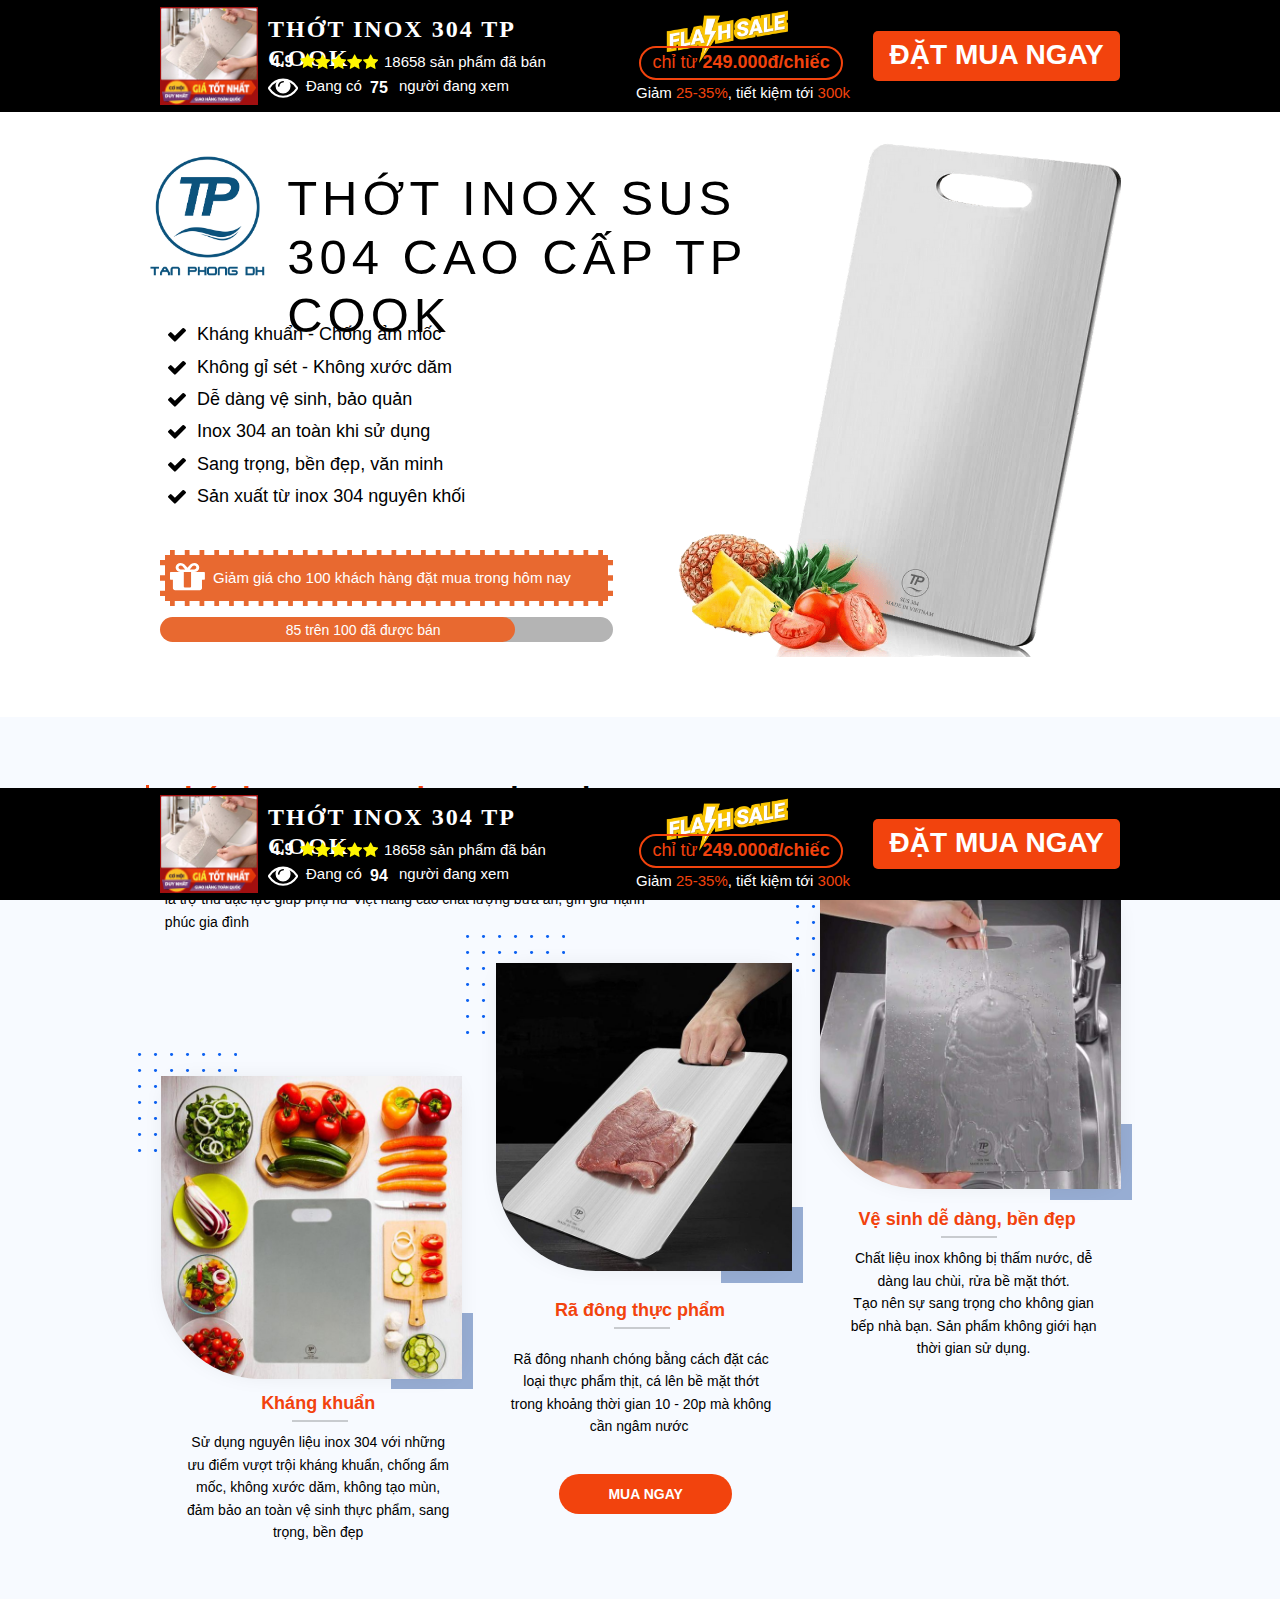
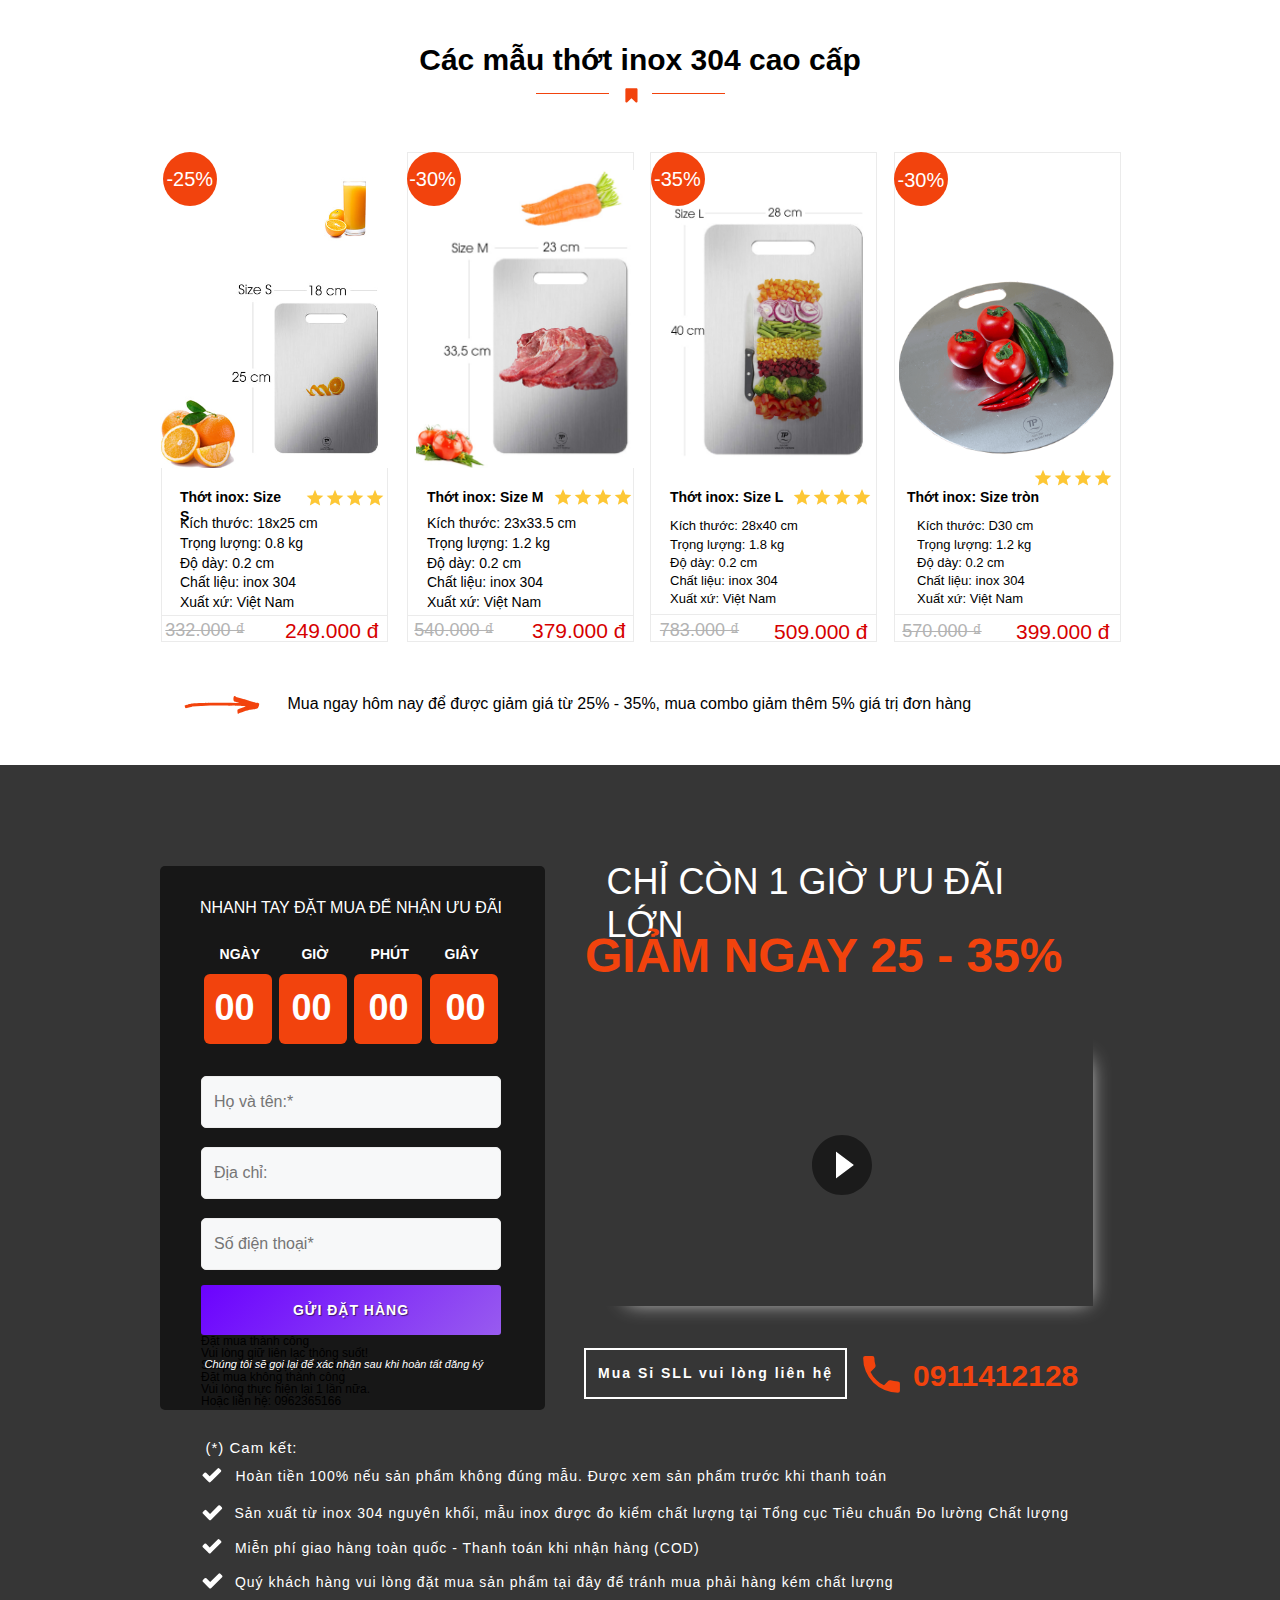
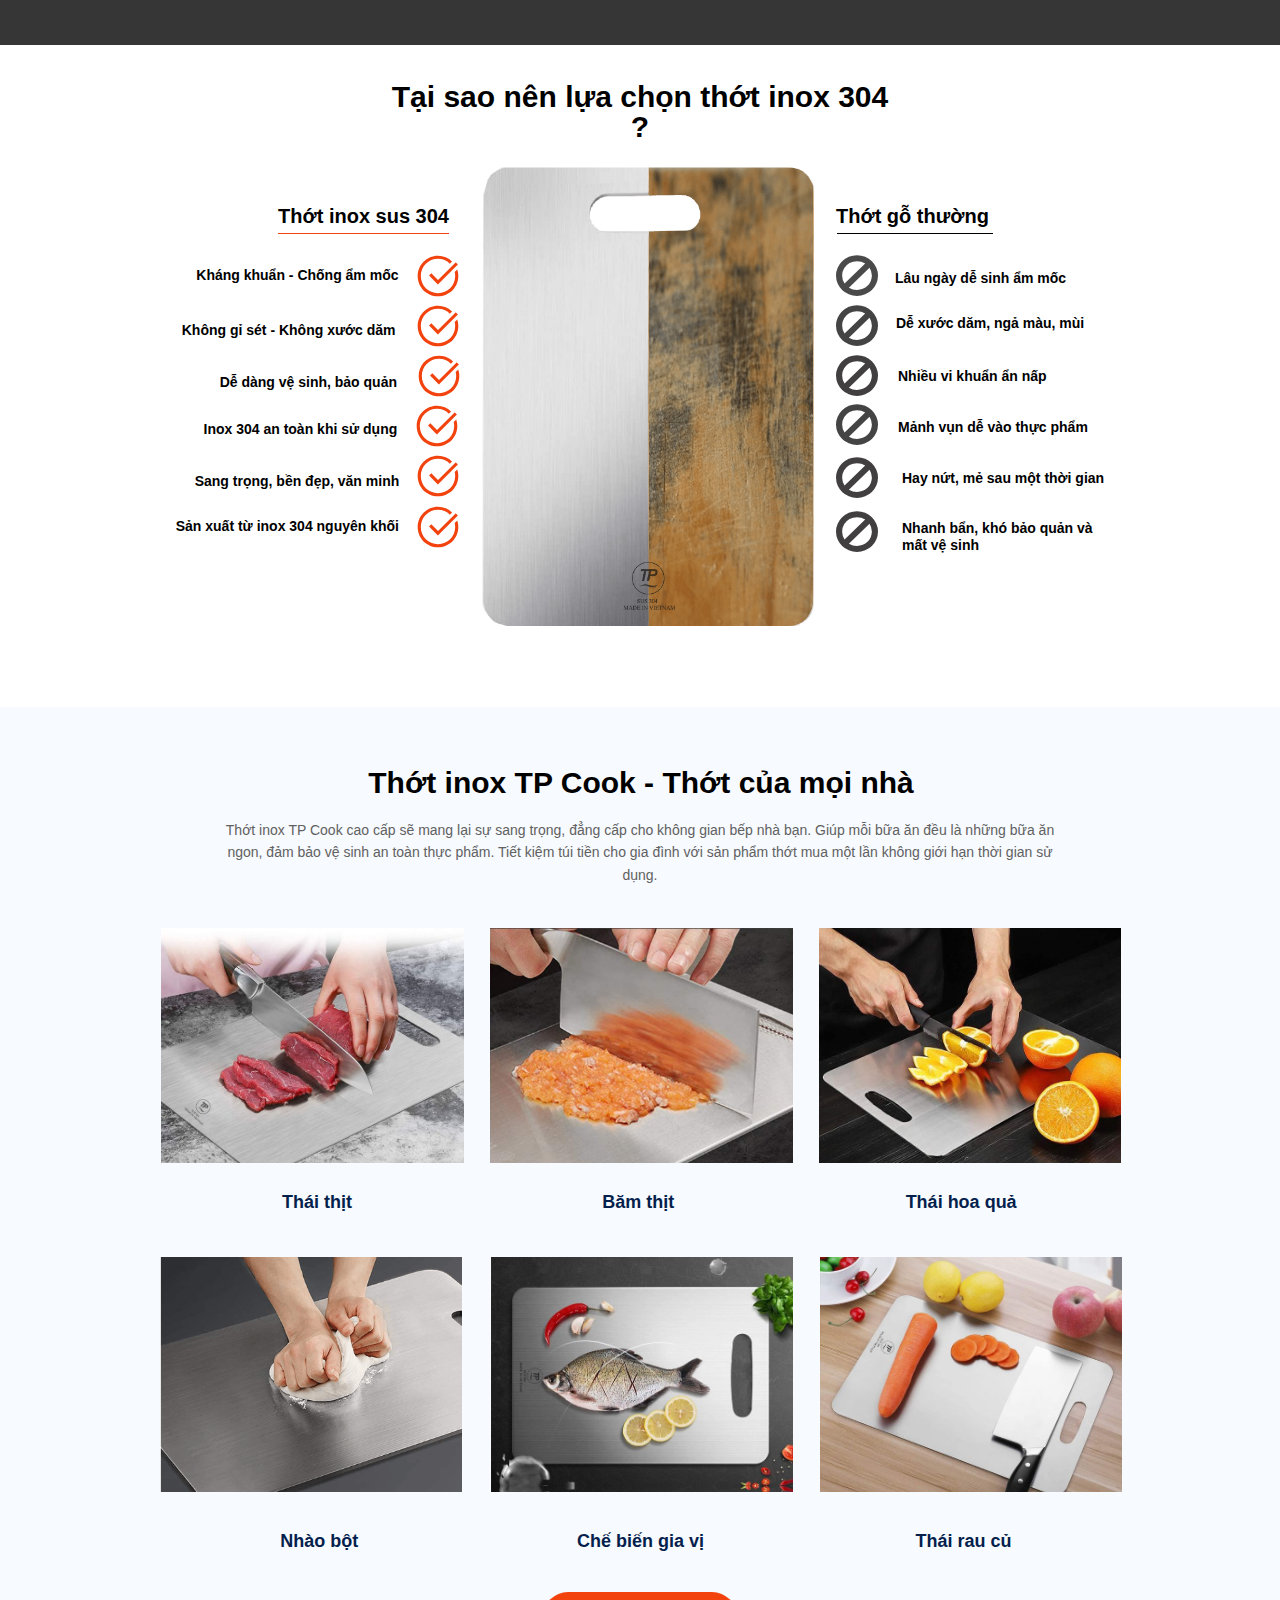
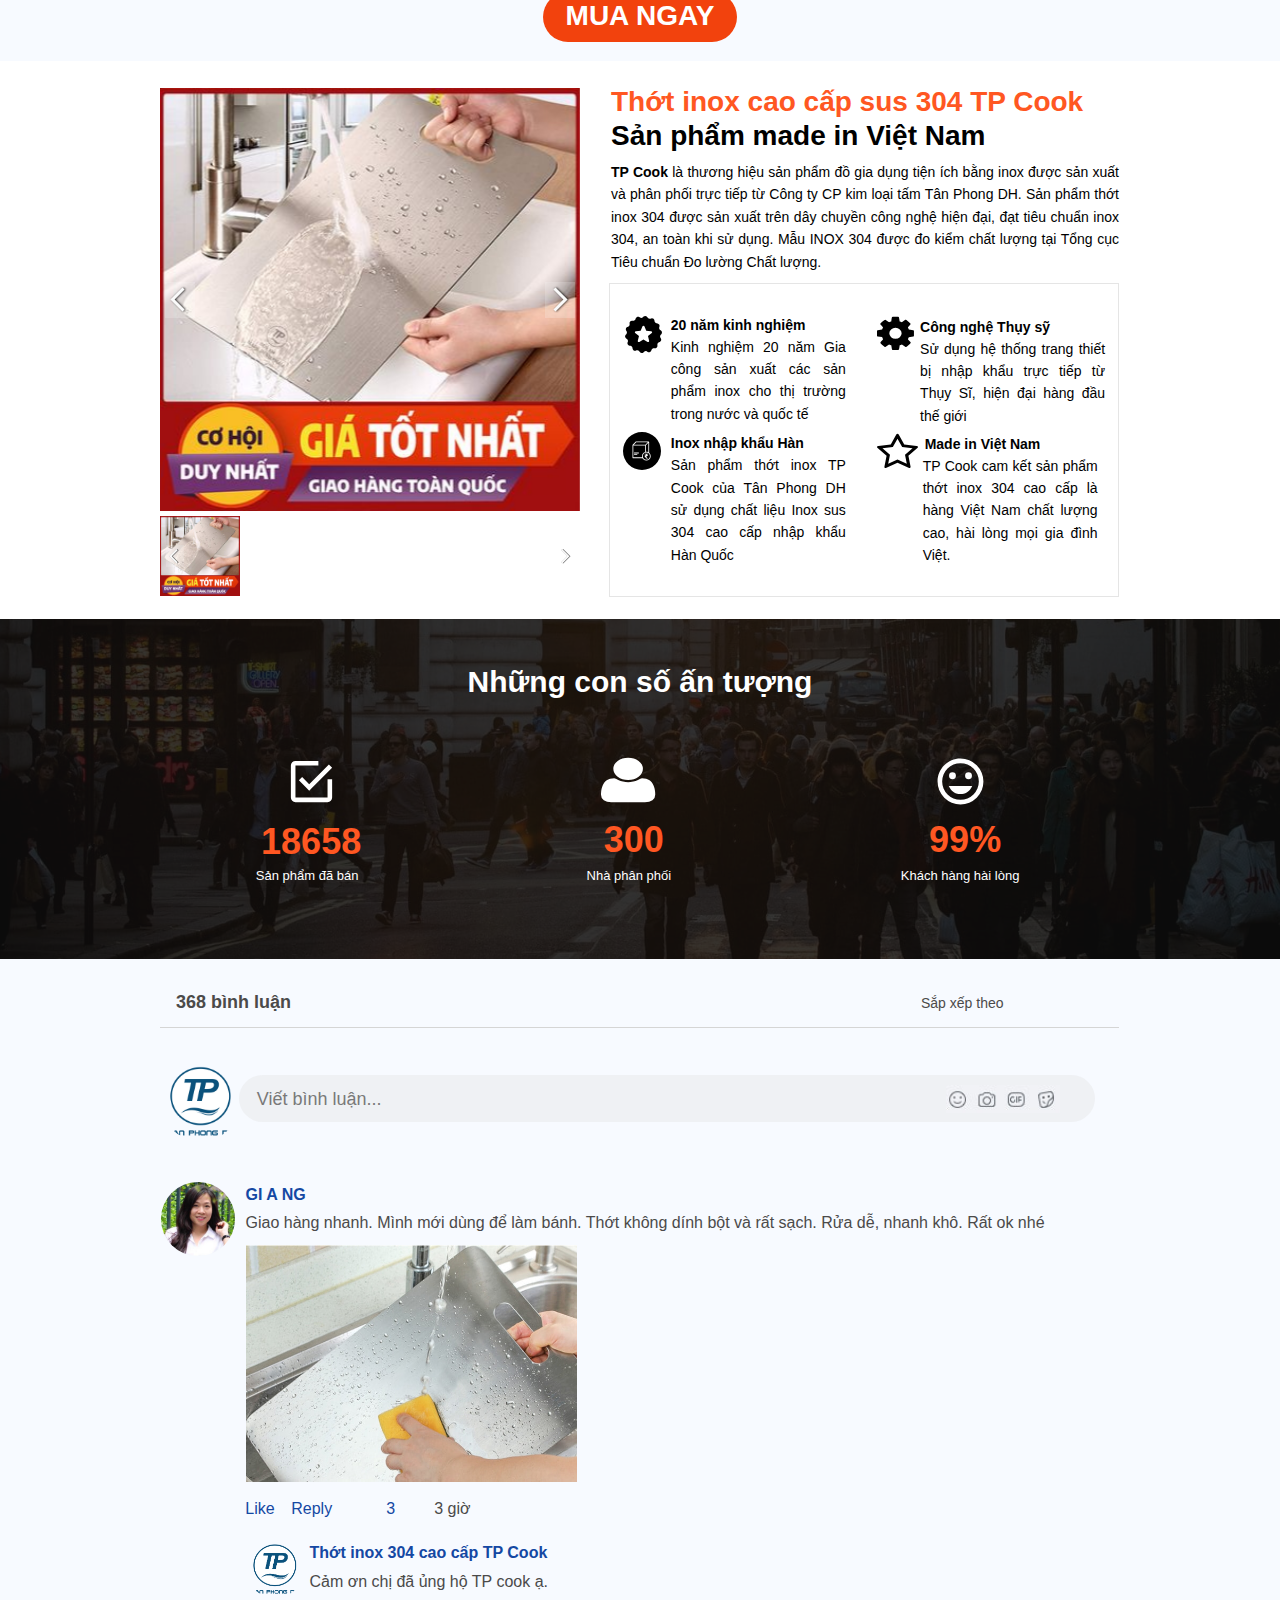
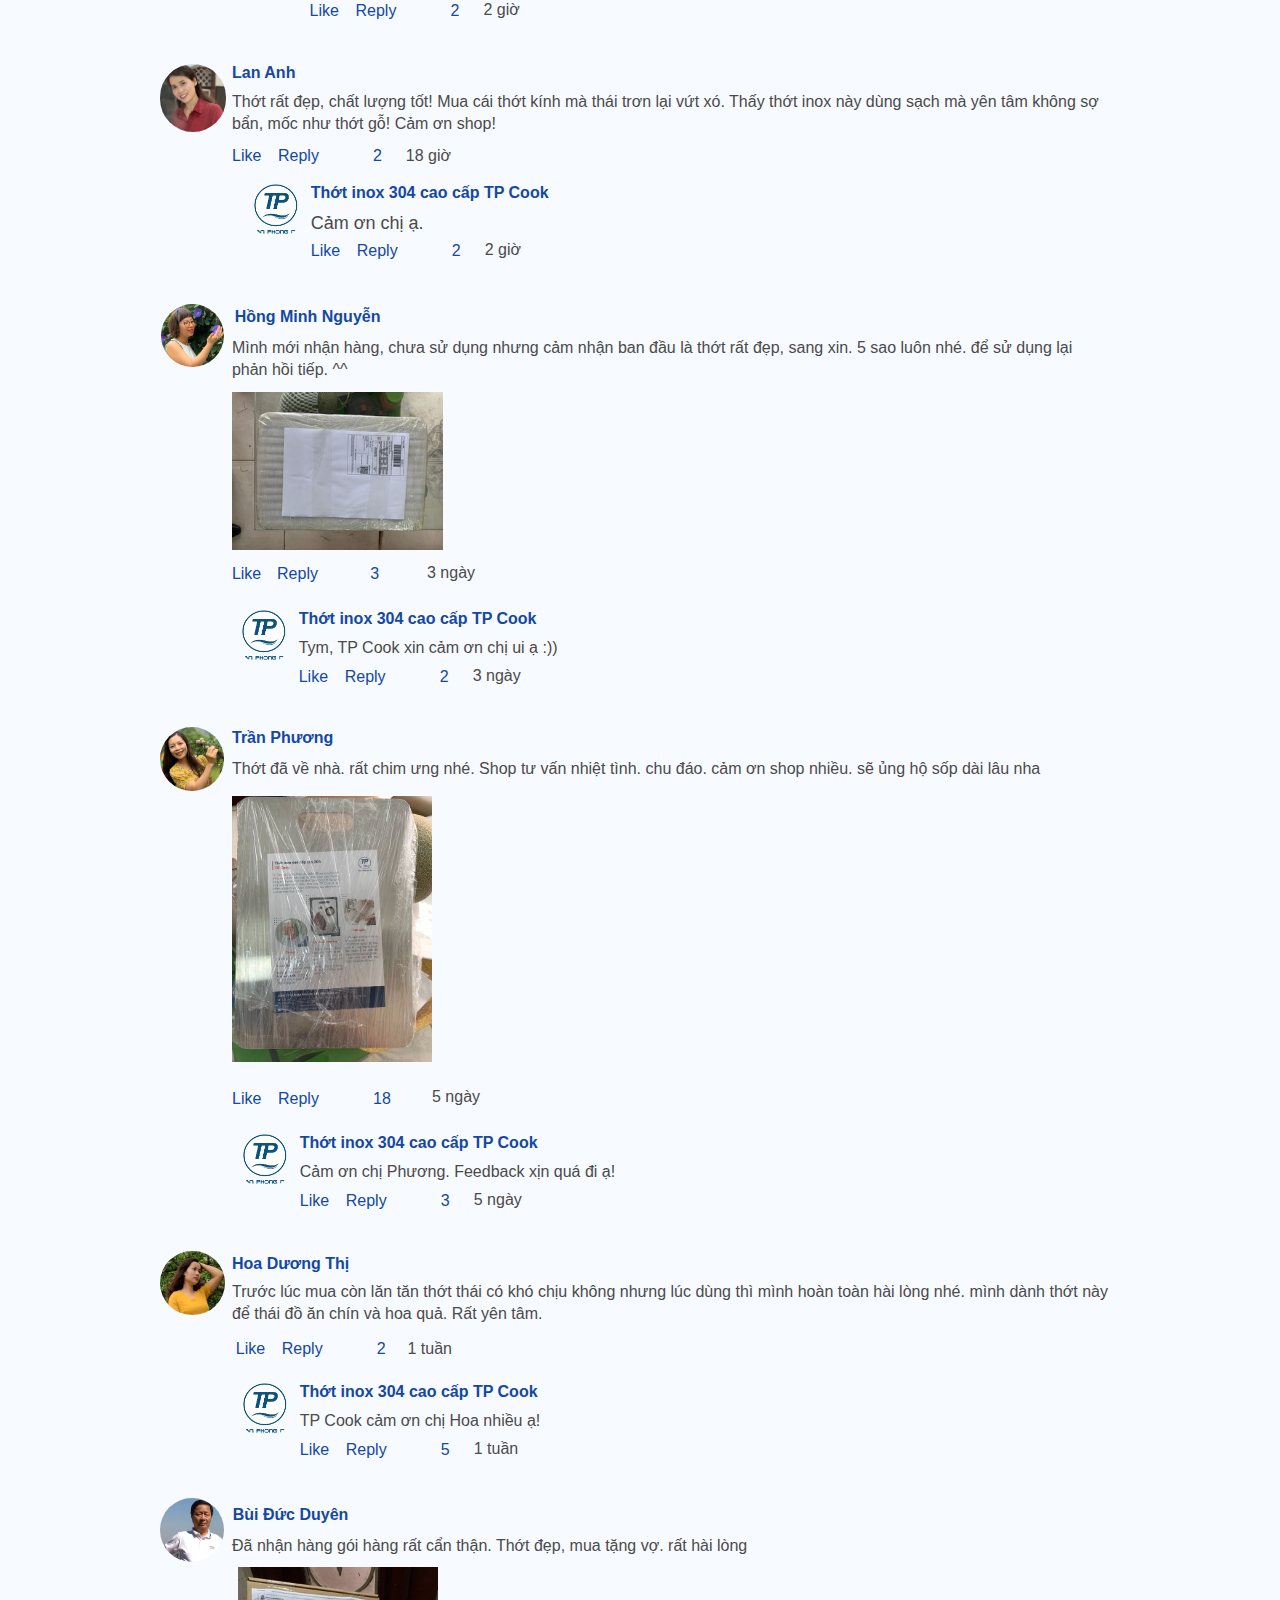
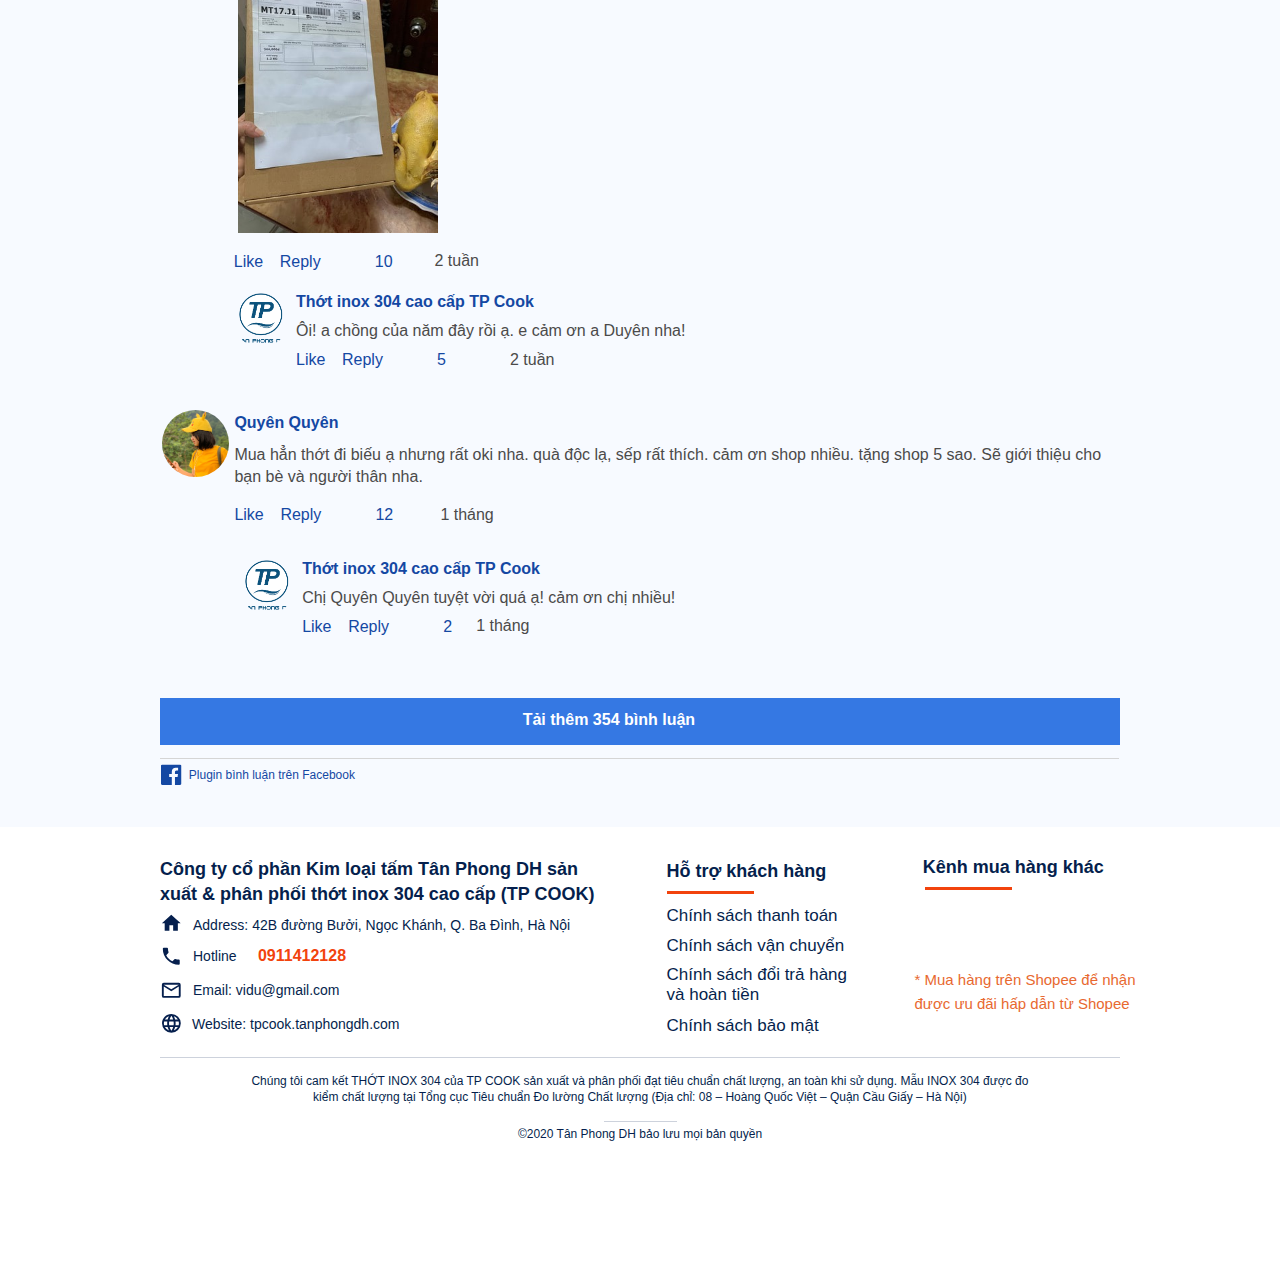
==== commit db3d0982: "tanp" ====
--- a/index.html
+++ b/index.html
@@ -2292,7 +2292,7 @@
                               </div>
                            </div>
                            <div  id="HEADLINE1073" class="ladi-element">
-                              <p class='ladi-headline'>Email: inoxtanphong20@gmail.com
+                              <p class='ladi-headline'>Email: vidu@gmail.com
                                  <br>
                               </p>
                            </div>
